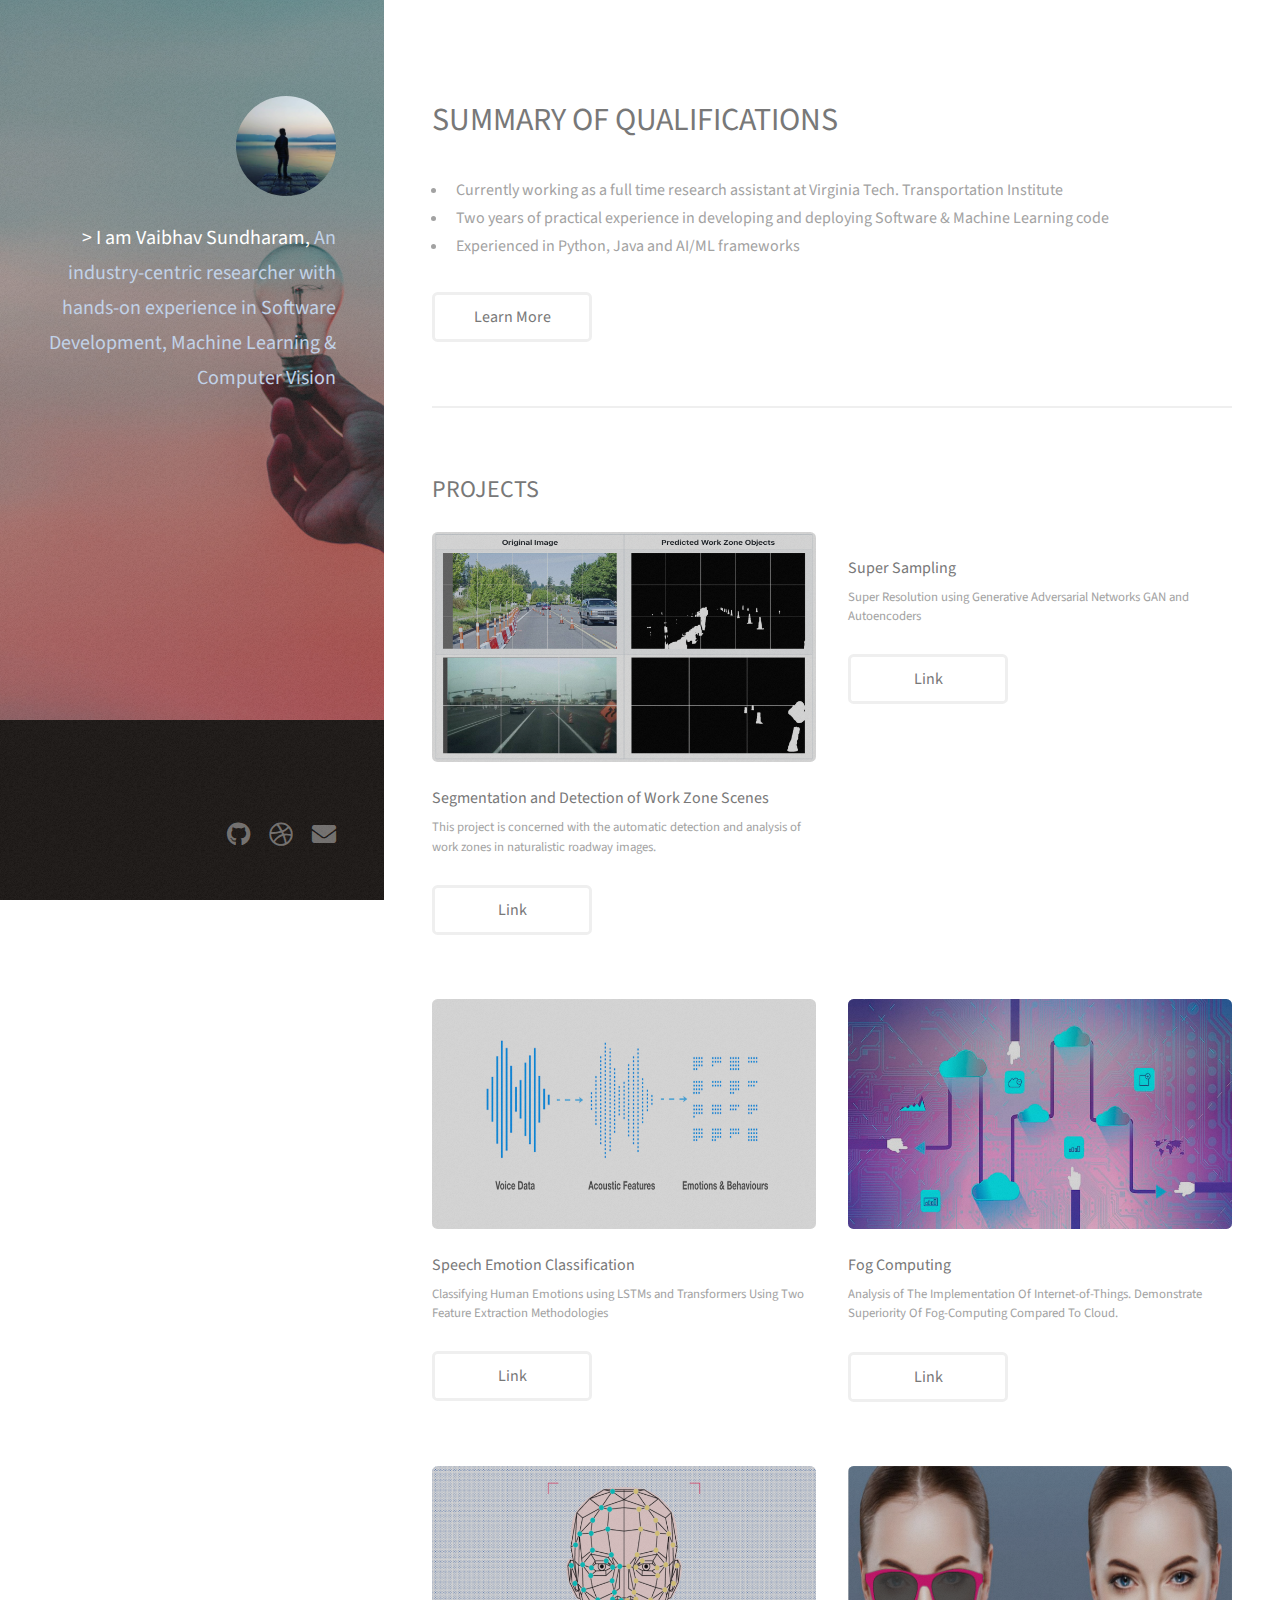
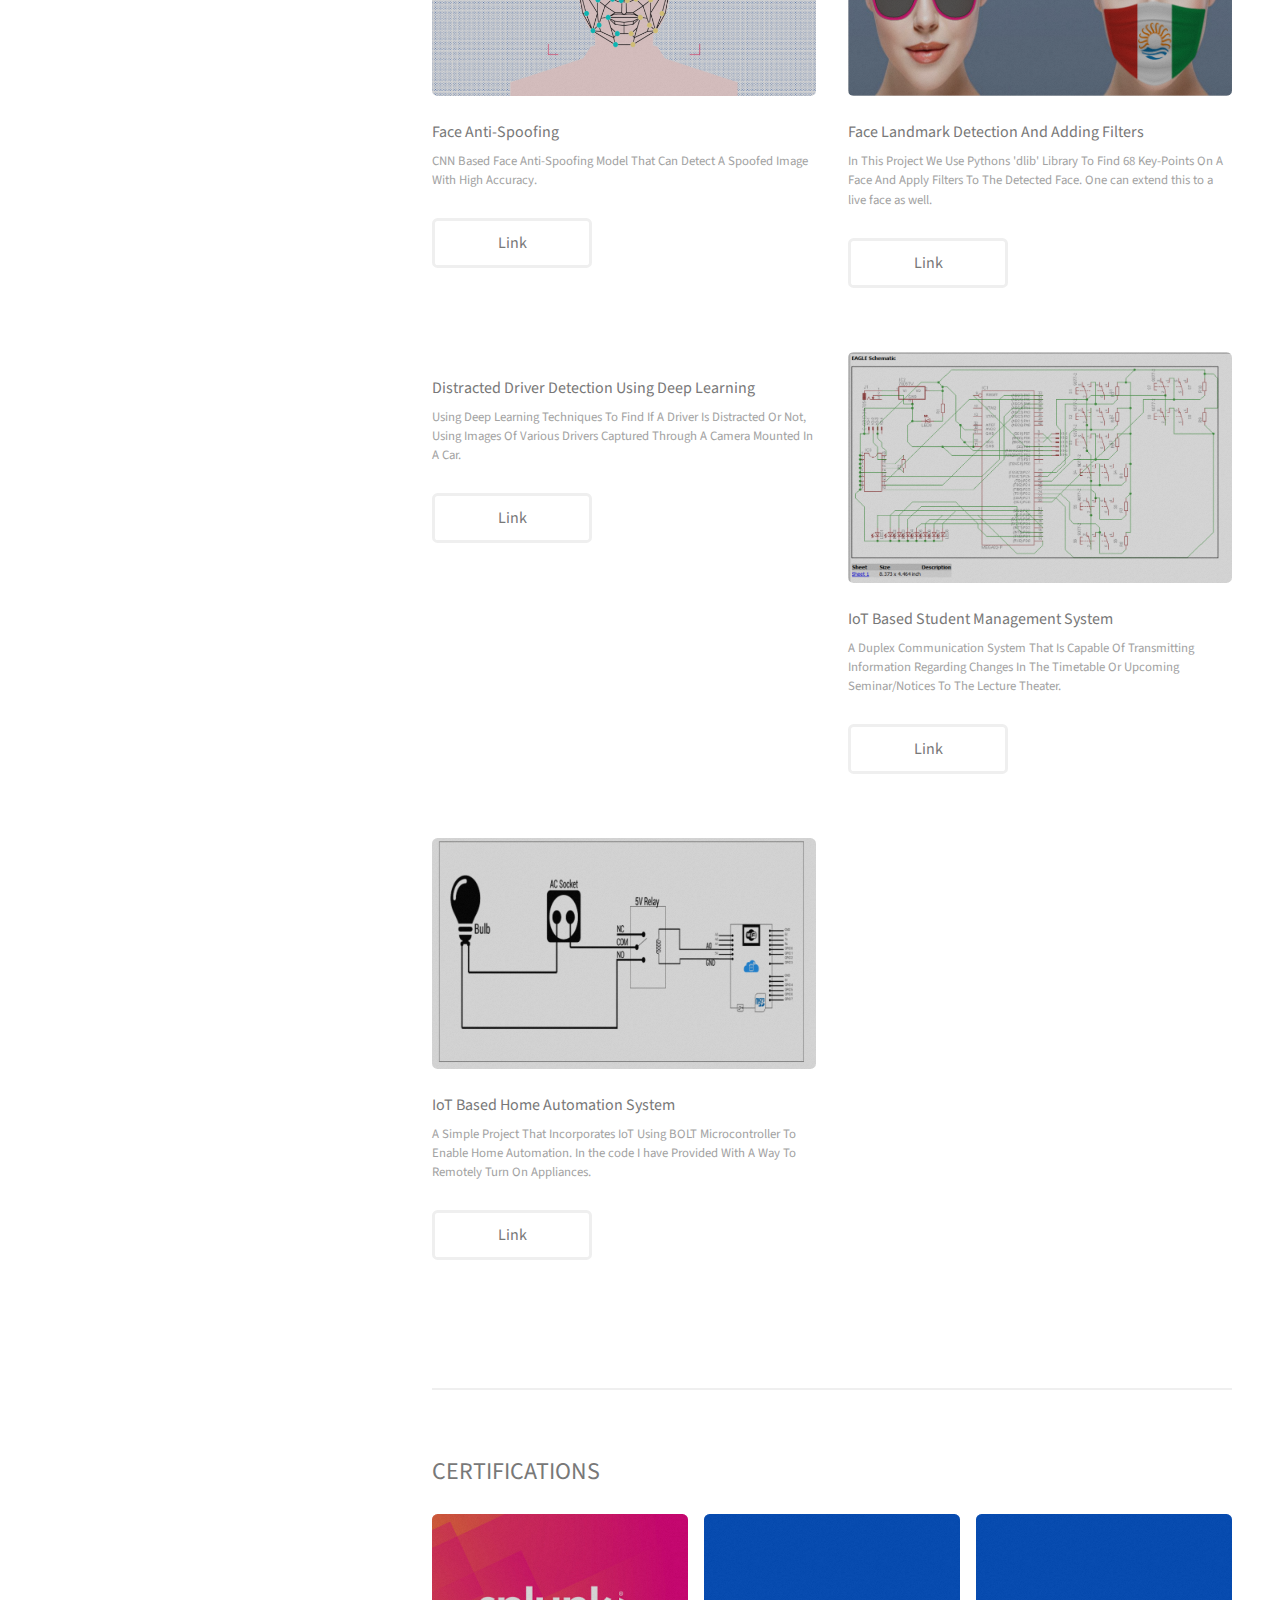
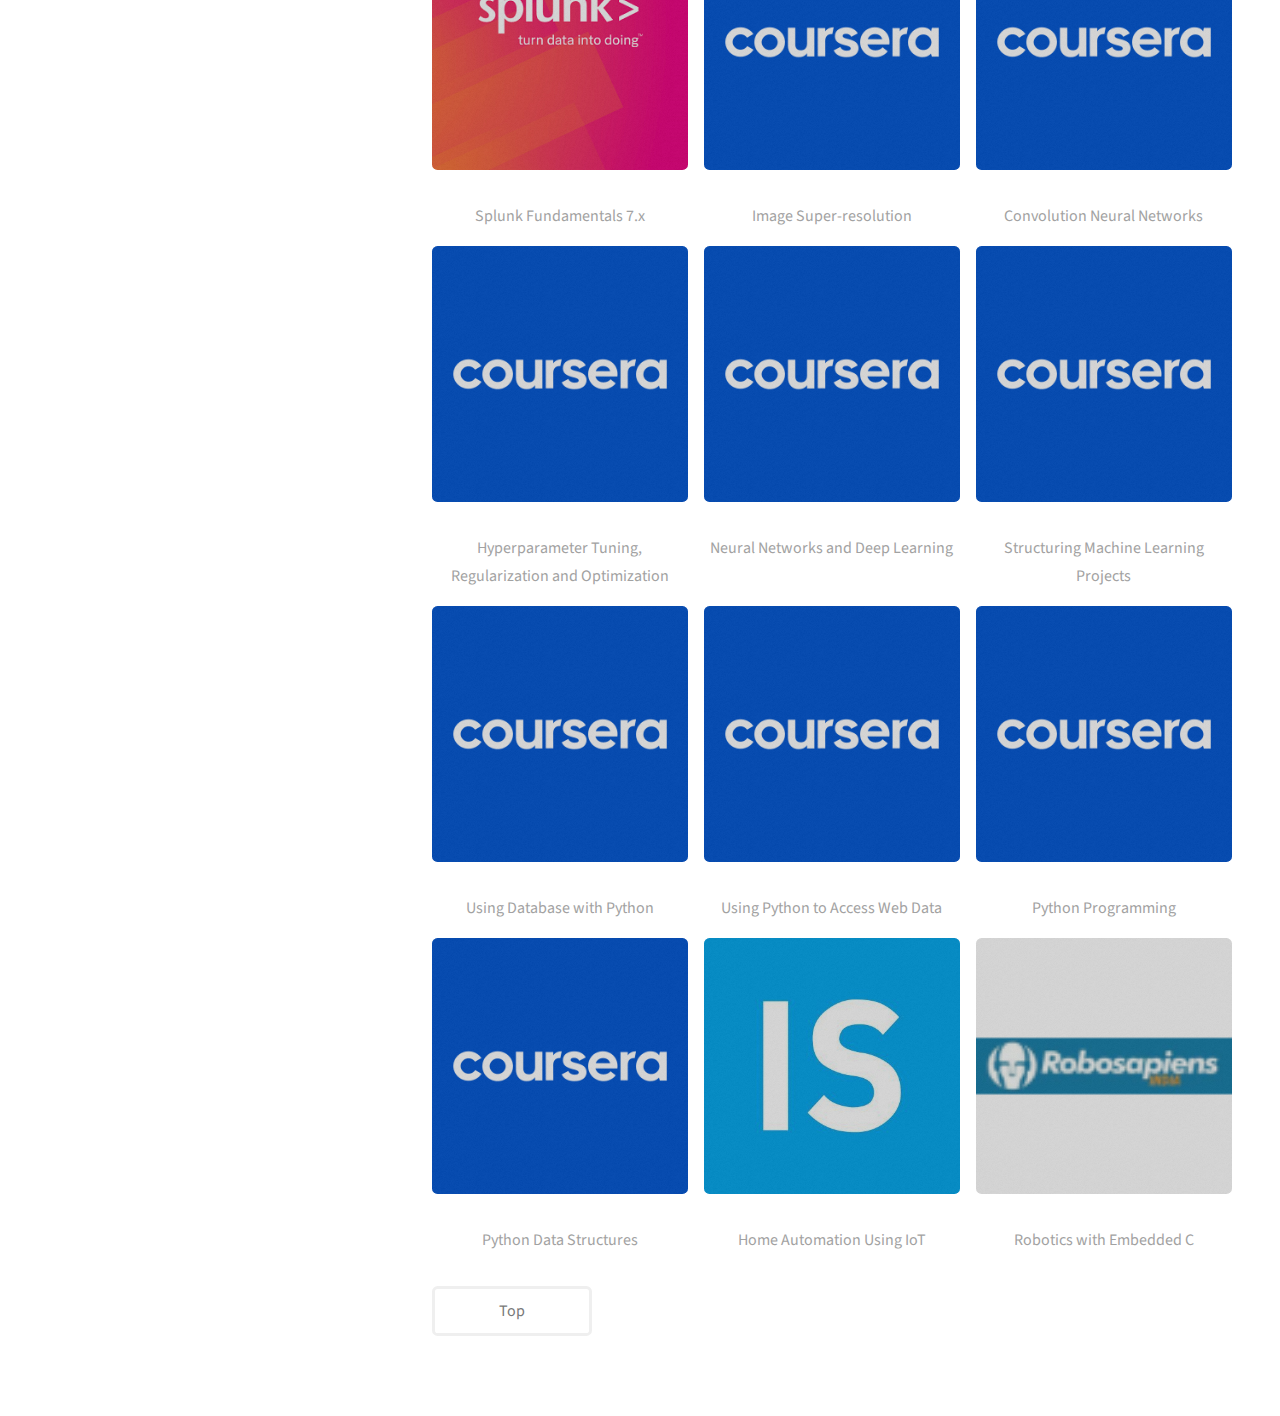
==== index.html @ 37199101 "Update" ====
<!DOCTYPE HTML>
<!--
	Strata by HTML5 UP
	html5up.net | @ajlkn
	Free for personal and commercial use under the CCA 3.0 license (html5up.net/license)
-->
<html lang="en">
	<head>
		<meta charset="utf-8" />
		<meta name="viewport" content="width=device-width, initial-scale=1, user-scalable=no" />
		<link rel="stylesheet" href="assets/css/main.css" />
	</head>
	<body class="is-preload">

		<!-- Header -->
			<header id="header">
				<div class="inner">
					<a href="#" class="image avatar"><img src="images/avatar.jpg" alt="" /></a>
					<h1><strong>> I am Vaibhav Sundharam,</strong><br />
						An industry-centric researcher with hands-on experience in Software Development, Machine Learning & Computer Vision<br />
					</h1>
				</div>
			</header>

		<!-- Main -->
			<div id="main">

				<!-- One -->
					<section id="one">
						<header class="major">
							<h2>SUMMARY OF QUALIFICATIONS</h2>
						</header>
						<p>
						<ul>
							<li>Currently working as a full time research assistant at Virginia Tech. Transportation Institute</li>
							<li>Two years of practical experience in developing and deploying Software & Machine Learning code
							</li>
							<li>Experienced in Python, Java and AI/ML frameworks</li>
						</ul>
						<ul class="actions">
							<li><a href="./pages/resume.html" class="button">Learn More</a></li>
						</ul>
					</section>

				<!-- Two -->
					<section id="two">
						<h2>PROJECTS</h2>
						<div class="row">

							<article class="col-6 col-12-xsmall work-item">
								<a href="images/fulls/WZD_R.png" class="image fit thumb"><img src="images/thumbs/WZD.png" alt="" /></a>
								<h3>Segmentation and Detection of Work Zone Scenes</h3>
								<p>This project is concerned with the automatic detection and analysis of work zones in naturalistic roadway images.</p><br>
								<ul class="actions" >
									<li><a href="https://github.com/VTTI/Segmentation-and-detection-of-work-zone-scenes" class="button">Link</a></li>
								</ul>
							</article>


							<article class="col-6 col-12-xsmall work-item">
								<a href="images/fulls/SS_R.png" class="image fit thumb"><img src="images/thumbs/SS.png" alt="" /></a>
								<h3>Super Sampling</h3>
								<p>Super Resolution using Generative Adversarial Networks GAN and Autoencoders</p><br>
								<ul class="actions" >
									<li><a href="https://github.com/vaibhavsundharam/Super-Sampling" class="button">Link</a></li>
								</ul>
							</article>


							<article class="col-6 col-12-xsmall work-item">
								<a href="images/fulls/SEA_R.png" class="image fit thumb"><img src="images/thumbs/SEA.png" alt="" /></a>
								<h3>Speech Emotion Classification</h3>
								<p>Classifying Human Emotions using  LSTMs and Transformers Using Two Feature Extraction Methodologies </p><br>
								<ul class="actions" >
									<li><a href="https://github.com/vaibhavsundharam/Speech-Emotion-Analysis" class="button">Link</a></li>
								</ul>
							</article>

							<article class="col-6 col-12-xsmall work-item">
								<a href="images/fulls/FC_R.png" class="image fit thumb"><img src="images/thumbs/FC.png" alt="" /></a>
								<h3>Fog Computing</h3>
								<p>Analysis of The Implementation Of Internet-of-Things. Demonstrate Superiority Of Fog-Computing Compared To Cloud.</p><br>
								<ul class="actions" >
									<li><a href="https://github.com/vaibhavsundharam/Fog-Computing---A-Brief-Analysis-in-the-Implementation-of-Internet-of-Things" class="button">Link</a></li>
								</ul>


							</article>

							<article class="col-6 col-12-xsmall work-item">
								<a href="images/fulls/FAS_R.png" class="image fit thumb"><img src="images/thumbs/FAS.png" alt="" /></a>
								<h3>Face Anti-Spoofing</h3>
								<p>CNN Based Face Anti-Spoofing Model That Can Detect A Spoofed Image With High Accuracy. </p><br>
								<ul class="actions" >
									<li><a href="https://github.com/vaibhavsundharam/Face-Anti-Spoofing" class="button">Link</a></li>
								</ul>
							</article>


							<article class="col-6 col-12-xsmall work-item">
								<a href="images/fulls/FF_R.png" class="image fit thumb"><img src="images/thumbs/FF.png" alt="" /></a>
								<h3>Face Landmark Detection And Adding Filters</h3>
								<p>In This Project We Use Pythons 'dlib' Library To Find 68 Key-Points On A Face And Apply Filters To The Detected Face. One can extend this to a live face as well. </p><br>
								<ul class="actions" >
									<li><a href="https://github.com/vaibhavsundharam/Face-landmark-detection-and-adding-filters" class="button">Link</a></li>
								</ul>
							</article>


							<article class="col-6 col-12-xsmall work-item">
								<a href="images/fulls/DDD_R.png" class="image fit thumb"><img src="images/thumbs/DDD.png" alt="" /></a>
								<h3>Distracted Driver Detection Using Deep Learning</h3>
								<p>Using Deep Learning Techniques To Find If A Driver Is Distracted Or Not, Using Images Of Various Drivers Captured Through A Camera Mounted In A Car.</p><br>
								<ul class="actions" >
									<li><a href="https://github.com/vaibhavsundharam/Distracted-Driver-Detection-using-Deep-Learning" class="button">Link</a></li>
								</ul>
							</article>


							<article class="col-6 col-12-xsmall work-item">
								<a href="images/fulls/SMS_R.png" class="image fit thumb"><img src="images/thumbs/SMS.png" alt="" /></a>
								<h3>IoT Based Student Management System</h3>
								<p>A Duplex Communication System That Is Capable Of Transmitting Information Regarding Changes In The Timetable Or Upcoming Seminar/Notices To The Lecture Theater.</p><br>
								<ul class="actions" >
									<li><a href="https://github.com/vaibhavsundharam/IoT-Based-Student-Management-System" class="button">Link</a></li>
								</ul>
							</article>


							<article class="col-6 col-12-xsmall work-item">
								<a href="images/fulls/HA_R.png" class="image fit thumb"><img src="images/thumbs/HA.png" alt="" /></a>
								<h3>IoT Based Home Automation System</h3>
								<p> A Simple Project That Incorporates IoT Using BOLT Microcontroller To Enable Home Automation. In the code I have Provided With A Way To Remotely Turn On Appliances.</p><br>
								<ul class="actions" >
									<li><a href="https://github.com/vaibhavsundharam/IoT-Based-Home-Automation-System" class="button">Link</a></li>
								</ul>

							</article>

						</div>
<!--						<ul class="actions">-->
<!--							<li><a href="#" class="button">Top</a></li>-->
<!--						</ul>-->
					</section>

<!--				&lt;!&ndash; Three &ndash;&gt;-->
<!--					<section id="three">-->
<!--						<h2>Get In Touch</h2>-->
<!--						<p>Accumsan pellentesque commodo blandit enim arcu non at amet id arcu magna. Accumsan orci faucibus id eu lorem semper nunc nisi lorem vulputate lorem neque lorem ipsum dolor.</p>-->
<!--						<div class="row">-->
<!--							<div class="col-8 col-12-small">-->
<!--								<form method="post" action="#">-->
<!--									<div class="row gtr-uniform gtr-50">-->
<!--										<div class="col-6 col-12-xsmall"><input type="text" name="name" id="name" placeholder="Name" /></div>-->
<!--										<div class="col-6 col-12-xsmall"><input type="email" name="email" id="email" placeholder="Email" /></div>-->
<!--										<div class="col-12"><textarea name="message" id="message" placeholder="Message" rows="4"></textarea></div>-->
<!--									</div>-->
<!--								</form>-->
<!--								<ul class="actions">-->
<!--									<li><input type="submit" value="Send Message" /></li>-->
<!--								</ul>-->
<!--							</div>-->
<!--							<div class="col-4 col-12-small">-->
<!--								<ul class="labeled-icons">-->
<!--									<li>-->
<!--										<h3 class="icon solid fa-home"><span class="label">Address</span></h3>-->
<!--										1234 Somewhere Rd.<br />-->
<!--										Nashville, TN 00000<br />-->
<!--										United States-->
<!--									</li>-->
<!--									<li>-->
<!--										<h3 class="icon solid fa-mobile-alt"><span class="label">Phone</span></h3>-->
<!--										000-000-0000-->
<!--									</li>-->
<!--									<li>-->
<!--										<h3 class="icon solid fa-envelope"><span class="label">Email</span></h3>-->
<!--										<a href="#">hello@untitled.tld</a>-->
<!--									</li>-->
<!--								</ul>-->
<!--							</div>-->
<!--						</div>-->
<!--					</section>-->

				<!-- Four -->

					<section id="four">
						<h2>CERTIFICATIONS</h2>

<!--						<section>-->
<!--							<h4>Text</h4>-->
<!--							<p>This is <b>bold</b> and this is <strong>strong</strong>. This is <i>italic</i> and this is <em>emphasized</em>.-->
<!--							This is <sup>superscript</sup> text and this is <sub>subscript</sub> text.-->
<!--							This is <u>underlined</u> and this is code: <code>for (;;) { ... }</code>. Finally, <a href="#">this is a link</a>.</p>-->
<!--							<hr />-->
<!--							<header>-->
<!--								<h4>Heading with a Subtitle</h4>-->
<!--								<p>Lorem ipsum dolor sit amet nullam id egestas urna aliquam</p>-->
<!--							</header>-->
<!--							<p>Nunc lacinia ante nunc ac lobortis. Interdum adipiscing gravida odio porttitor sem non mi integer non faucibus ornare mi ut ante amet placerat aliquet. Volutpat eu sed ante lacinia sapien lorem accumsan varius montes viverra nibh in adipiscing blandit tempus accumsan.</p>-->
<!--							<header>-->
<!--								<h5>Heading with a Subtitle</h5>-->
<!--								<p>Lorem ipsum dolor sit amet nullam id egestas urna aliquam</p>-->
<!--							</header>-->
<!--							<p>Nunc lacinia ante nunc ac lobortis. Interdum adipiscing gravida odio porttitor sem non mi integer non faucibus ornare mi ut ante amet placerat aliquet. Volutpat eu sed ante lacinia sapien lorem accumsan varius montes viverra nibh in adipiscing blandit tempus accumsan.</p>-->
<!--							<hr />-->
<!--							<h2>Heading Level 2</h2>-->
<!--							<h3>Heading Level 3</h3>-->
<!--							<h4>Heading Level 4</h4>-->
<!--							<h5>Heading Level 5</h5>-->
<!--							<h6>Heading Level 6</h6>-->
<!--							<hr />-->
<!--							<h5>Blockquote</h5>-->
<!--							<blockquote>Fringilla nisl. Donec accumsan interdum nisi, quis tincidunt felis sagittis eget tempus euismod. Vestibulum ante ipsum primis in faucibus vestibulum. Blandit adipiscing eu felis iaculis volutpat ac adipiscing accumsan faucibus. Vestibulum ante ipsum primis in faucibus lorem ipsum dolor sit amet nullam adipiscing eu felis.</blockquote>-->
<!--							<h5>Preformatted</h5>-->
<!--							<pre><code>i = 0;-->

<!--while (!deck.isInOrder()) {-->
<!--print 'Iteration ' + i;-->
<!--deck.shuffle();-->
<!--i++;-->
<!--}-->

<!--print 'It took ' + i + ' iterations to sort the deck.';</code></pre>-->
<!--						</section>-->

<!--						<section>-->
<!--							<h4>Lists</h4>-->
<!--							<div class="row">-->
<!--								<div class="col-6 col-12-xsmall">-->
<!--									<h5>Unordered</h5>-->
<!--									<ul>-->
<!--										<li>Dolor pulvinar etiam magna etiam.</li>-->
<!--										<li>Sagittis adipiscing lorem eleifend.</li>-->
<!--										<li>Felis enim feugiat dolore viverra.</li>-->
<!--									</ul>-->
<!--									<h5>Alternate</h5>-->
<!--									<ul class="alt">-->
<!--										<li>Dolor pulvinar etiam magna etiam.</li>-->
<!--										<li>Sagittis adipiscing lorem eleifend.</li>-->
<!--										<li>Felis enim feugiat dolore viverra.</li>-->
<!--									</ul>-->
<!--								</div>-->
<!--								<div class="col-6 col-12-xsmall">-->
<!--									<h5>Ordered</h5>-->
<!--									<ol>-->
<!--										<li>Dolor pulvinar etiam magna etiam.</li>-->
<!--										<li>Etiam vel felis at lorem sed viverra.</li>-->
<!--										<li>Felis enim feugiat dolore viverra.</li>-->
<!--										<li>Dolor pulvinar etiam magna etiam.</li>-->
<!--										<li>Etiam vel felis at lorem sed viverra.</li>-->
<!--										<li>Felis enim feugiat dolore viverra.</li>-->
<!--									</ol>-->
<!--									<h5>Icons</h5>-->
<!--									<ul class="icons">-->
<!--										<li><a href="#" class="icon brands fa-twitter"><span class="label">Twitter</span></a></li>-->
<!--										<li><a href="#" class="icon brands fa-facebook-f"><span class="label">Facebook</span></a></li>-->
<!--										<li><a href="#" class="icon brands fa-instagram"><span class="label">Instagram</span></a></li>-->
<!--										<li><a href="#" class="icon brands fa-github"><span class="label">Github</span></a></li>-->
<!--										<li><a href="#" class="icon brands fa-dribbble"><span class="label">Dribbble</span></a></li>-->
<!--										<li><a href="#" class="icon brands fa-tumblr"><span class="label">Tumblr</span></a></li>-->
<!--									</ul>-->
<!--								</div>-->
<!--							</div>-->
<!--							<h5>Actions</h5>-->
<!--							<ul class="actions">-->
<!--								<li><a href="#" class="button primary">Default</a></li>-->
<!--								<li><a href="#" class="button">Default</a></li>-->
<!--							</ul>-->
<!--							<ul class="actions small">-->
<!--								<li><a href="#" class="button primary small">Small</a></li>-->
<!--								<li><a href="#" class="button small">Small</a></li>-->
<!--							</ul>-->
<!--							<div class="row">-->
<!--								<div class="col-6 col-12-small">-->
<!--									<ul class="actions stacked">-->
<!--										<li><a href="#" class="button primary">Default</a></li>-->
<!--										<li><a href="#" class="button">Default</a></li>-->
<!--									</ul>-->
<!--								</div>-->
<!--								<div class="col-6 col-12-small">-->
<!--									<ul class="actions stacked">-->
<!--										<li><a href="#" class="button primary small">Small</a></li>-->
<!--										<li><a href="#" class="button small">Small</a></li>-->
<!--									</ul>-->
<!--								</div>-->
<!--								<div class="col-6 col-12-small">-->
<!--									<ul class="actions stacked">-->
<!--										<li><a href="#" class="button primary fit">Default</a></li>-->
<!--										<li><a href="#" class="button fit">Default</a></li>-->
<!--									</ul>-->
<!--								</div>-->
<!--								<div class="col-6 col-12-small">-->
<!--									<ul class="actions stacked">-->
<!--										<li><a href="#" class="button primary small fit">Small</a></li>-->
<!--										<li><a href="#" class="button small fit">Small</a></li>-->
<!--									</ul>-->
<!--								</div>-->
<!--							</div>-->
<!--						</section>-->

<!--						<section>-->
<!--							<h4>Table</h4>-->
<!--							<h5>Default</h5>-->
<!--							<div class="table-wrapper">-->
<!--								<table>-->
<!--									<thead>-->
<!--										<tr>-->
<!--											<th>Name</th>-->
<!--											<th>Description</th>-->
<!--											<th>Price</th>-->
<!--										</tr>-->
<!--									</thead>-->
<!--									<tbody>-->
<!--										<tr>-->
<!--											<td>Item One</td>-->
<!--											<td>Ante turpis integer aliquet porttitor.</td>-->
<!--											<td>29.99</td>-->
<!--										</tr>-->
<!--										<tr>-->
<!--											<td>Item Two</td>-->
<!--											<td>Vis ac commodo adipiscing arcu aliquet.</td>-->
<!--											<td>19.99</td>-->
<!--										</tr>-->
<!--										<tr>-->
<!--											<td>Item Three</td>-->
<!--											<td> Morbi faucibus arcu accumsan lorem.</td>-->
<!--											<td>29.99</td>-->
<!--										</tr>-->
<!--										<tr>-->
<!--											<td>Item Four</td>-->
<!--											<td>Vitae integer tempus condimentum.</td>-->
<!--											<td>19.99</td>-->
<!--										</tr>-->
<!--										<tr>-->
<!--											<td>Item Five</td>-->
<!--											<td>Ante turpis integer aliquet porttitor.</td>-->
<!--											<td>29.99</td>-->
<!--										</tr>-->
<!--									</tbody>-->
<!--									<tfoot>-->
<!--										<tr>-->
<!--											<td colspan="2"></td>-->
<!--											<td>100.00</td>-->
<!--										</tr>-->
<!--									</tfoot>-->
<!--								</table>-->
<!--							</div>-->

<!--							<h5>Alternate</h5>-->
<!--							<div class="table-wrapper">-->
<!--								<table class="alt">-->
<!--									<thead>-->
<!--										<tr>-->
<!--											<th>Name</th>-->
<!--											<th>Description</th>-->
<!--											<th>Price</th>-->
<!--										</tr>-->
<!--									</thead>-->
<!--									<tbody>-->
<!--										<tr>-->
<!--											<td>Item One</td>-->
<!--											<td>Ante turpis integer aliquet porttitor.</td>-->
<!--											<td>29.99</td>-->
<!--										</tr>-->
<!--										<tr>-->
<!--											<td>Item Two</td>-->
<!--											<td>Vis ac commodo adipiscing arcu aliquet.</td>-->
<!--											<td>19.99</td>-->
<!--										</tr>-->
<!--										<tr>-->
<!--											<td>Item Three</td>-->
<!--											<td> Morbi faucibus arcu accumsan lorem.</td>-->
<!--											<td>29.99</td>-->
<!--										</tr>-->
<!--										<tr>-->
<!--											<td>Item Four</td>-->
<!--											<td>Vitae integer tempus condimentum.</td>-->
<!--											<td>19.99</td>-->
<!--										</tr>-->
<!--										<tr>-->
<!--											<td>Item Five</td>-->
<!--											<td>Ante turpis integer aliquet porttitor.</td>-->
<!--											<td>29.99</td>-->
<!--										</tr>-->
<!--									</tbody>-->
<!--									<tfoot>-->
<!--										<tr>-->
<!--											<td colspan="2"></td>-->
<!--											<td>100.00</td>-->
<!--										</tr>-->
<!--									</tfoot>-->
<!--								</table>-->
<!--							</div>-->
<!--						</section>-->

<!--						<section>-->
<!--							<h4>Buttons</h4>-->
<!--							<ul class="actions">-->
<!--								<li><a href="#" class="button primary">Primary</a></li>-->
<!--								<li><a href="#" class="button">Default</a></li>-->
<!--							</ul>-->
<!--							<ul class="actions">-->
<!--								<li><a href="#" class="button large">Large</a></li>-->
<!--								<li><a href="#" class="button">Default</a></li>-->
<!--								<li><a href="#" class="button small">Small</a></li>-->
<!--							</ul>-->
<!--							<ul class="actions fit">-->
<!--								<li><a href="#" class="button primary fit">Fit</a></li>-->
<!--								<li><a href="#" class="button fit">Fit</a></li>-->
<!--							</ul>-->
<!--							<ul class="actions fit small">-->
<!--								<li><a href="#" class="button primary fit small">Fit + Small</a></li>-->
<!--								<li><a href="#" class="button fit small">Fit + Small</a></li>-->
<!--							</ul>-->
<!--							<ul class="actions">-->
<!--								<li><a href="#" class="button primary icon solid fa-download">Icon</a></li>-->
<!--								<li><a href="#" class="button icon solid fa-download">Icon</a></li>-->
<!--							</ul>-->
<!--							<ul class="actions">-->
<!--								<li><span class="button primary disabled">Primary</span></li>-->
<!--								<li><span class="button disabled">Default</span></li>-->
<!--							</ul>-->
<!--						</section>-->

<!--						<section>-->
<!--							<h4>Form</h4>-->
<!--							<form method="post" action="#">-->
<!--								<div class="row gtr-uniform gtr-50">-->
<!--									<div class="col-6 col-12-xsmall">-->
<!--										<input type="text" name="demo-name" id="demo-name" value="" placeholder="Name" />-->
<!--									</div>-->
<!--									<div class="col-6 col-12-xsmall">-->
<!--										<input type="email" name="demo-email" id="demo-email" value="" placeholder="Email" />-->
<!--									</div>-->
<!--									<div class="col-12">-->
<!--										<select name="demo-category" id="demo-category">-->
<!--											<option value="">- Category -</option>-->
<!--											<option value="1">Manufacturing</option>-->
<!--											<option value="1">Shipping</option>-->
<!--											<option value="1">Administration</option>-->
<!--											<option value="1">Human Resources</option>-->
<!--										</select>-->
<!--									</div>-->
<!--									<div class="col-4 col-12-small">-->
<!--										<input type="radio" id="demo-priority-low" name="demo-priority" checked>-->
<!--										<label for="demo-priority-low">Low Priority</label>-->
<!--									</div>-->
<!--									<div class="col-4 col-12-small">-->
<!--										<input type="radio" id="demo-priority-normal" name="demo-priority">-->
<!--										<label for="demo-priority-normal">Normal Priority</label>-->
<!--									</div>-->
<!--									<div class="col-4 col-12-small">-->
<!--										<input type="radio" id="demo-priority-high" name="demo-priority">-->
<!--										<label for="demo-priority-high">High Priority</label>-->
<!--									</div>-->
<!--									<div class="col-6 col-12-small">-->
<!--										<input type="checkbox" id="demo-copy" name="demo-copy">-->
<!--										<label for="demo-copy">Email me a copy of this message</label>-->
<!--									</div>-->
<!--									<div class="col-6 col-12-small">-->
<!--										<input type="checkbox" id="demo-human" name="demo-human" checked>-->
<!--										<label for="demo-human">I am a human and not a robot</label>-->
<!--									</div>-->
<!--									<div class="col-12">-->
<!--										<textarea name="demo-message" id="demo-message" placeholder="Enter your message" rows="6"></textarea>-->
<!--									</div>-->
<!--									<div class="col-12">-->
<!--										<ul class="actions">-->
<!--											<li><input type="submit" value="Send Message" class="primary" /></li>-->
<!--											<li><input type="reset" value="Reset" /></li>-->
<!--										</ul>-->
<!--									</div>-->
<!--								</div>-->
<!--							</form>-->
<!--						</section>-->

						<section>
<!--							<h4>CERTIFICATES</h4>-->
<!--							<h5>Fit</h5>-->
							<div class="box alt">
								<div class="row gtr-50 gtr-uniform">
<!--									<div class="col-12"><span class="image fit"><img src="images/fulls/05.jpg" alt="" /></span></div>-->
									<div class="col-4">
										<a href="https://education.splunk.com/award/completion/219bf364-da67-3536-8ffe-d4def2b9477b">
											<span class="image fit"><img src="images/thumbs/SPLUNK.png" alt="" />
											</span>
										</a>
										<div align="center">Splunk Fundamentals 7.x</div>
									</div>

									<div class="col-4">
										<a href="https://www.coursera.org/account/accomplishments/certificate/GBGUGP6K66AN">
											<span class="image fit"><img src="images/thumbs/COURSEERA.png" alt="" />
											</span>
										</a>
										<div align="center">Image Super-resolution</div>
									</div>

									<div class="col-4">
										<a href="https://www.coursera.org/account/accomplishments/certificate/RLYRHCFQ7FYZ">
											<span class="image fit"><img src="images/thumbs/COURSEERA.png" alt="" />
											</span>
										</a>
										<div align="center">Convolution Neural Networks</div>
									</div>

									<div class="col-4">
										<a href="https://www.coursera.org/account/accomplishments/certificate/J86PRZ49W2B4">
											<span class="image fit"><img src="images/thumbs/COURSEERA.png" alt="" />
											</span>
										</a>
										<div align="center">Hyperparameter Tuning, Regularization and Optimization</div>
									</div>


									<div class="col-4">
										<a href="https://www.coursera.org/account/accomplishments/certificate/K7TU4K7NVY87">
											<span class="image fit"><img src="images/thumbs/COURSEERA.png" alt="" />
											</span>
										</a>
										<div align="center">Neural Networks and Deep Learning</div>
									</div>

									<div class="col-4">
										<a href="https://www.coursera.org/account/accomplishments/certificate/6ZQ6D77T7RPD">
											<span class="image fit"><img src="images/thumbs/COURSEERA.png" alt="" />
											</span>
										</a>
										<div align="center">Structuring Machine Learning Projects</div>
									</div>

									<div class="col-4">
										<a href="https://www.coursera.org/account/accomplishments/verify/VRVN6XBSZVTX">
											<span class="image fit"><img src="images/thumbs/COURSEERA.png" alt="" />
											</span>
										</a>
										<div align="center">Using Database with Python</div>
									</div>

									<div class="col-4">
										<a href="https://www.coursera.org/account/accomplishments/verify/DKXTZQ5N5LXV">
											<span class="image fit"><img src="images/thumbs/COURSEERA.png" alt="" />
											</span>
										</a>
										<div align="center">Using Python to Access Web Data</div>
									</div>

									<div class="col-4">
										<a href="https://www.coursera.org/account/accomplishments/verify/CF8YE37BPUPB">
											<span class="image fit"><img src="images/thumbs/COURSEERA.png" alt="" />
											</span>
										</a>
										<div align="center">Python Programming</div>
									</div>

									<div class="col-4">
										<a href="https://www.coursera.org/account/accomplishments/verify/WHSHPEKBGNJK">
											<span class="image fit"><img src="images/thumbs/COURSEERA.png" alt="" />
											</span>
										</a>
										<div align="center">Python Data Structures</div>
									</div>


									<div class="col-4">
										<a href="https://trainings.internshala.com/home/verify_certificate/vtc">
											<span class="image fit"><img src="images/thumbs/IS.jpg" alt="" />
											</span>
										</a>
										<div align="center">Home Automation Using IoT</div>
									</div>

									<div class="col-4">
										<a href="https://www.robosapi.com/Verfiy-certificate">
											<span class="image fit"><img src="images/thumbs/RS.png" alt="" />
											</span>
										</a>
										<div align="center">Robotics with Embedded C</div>
									</div>



								</div>
							</div>
<!--							<h5>Left &amp; Right</h5>-->
<!--							<p><span class="image left"><img src="images/avatar.jpg" alt="" /></span>Fringilla nisl. Donec accumsan interdum nisi, quis tincidunt felis sagittis eget. tempus euismod. Vestibulum ante ipsum primis in faucibus vestibulum. Blandit adipiscing eu felis iaculis volutpat ac adipiscing accumsan eu faucibus. Integer ac pellentesque praesent tincidunt felis sagittis eget. tempus euismod. Vestibulum ante ipsum primis in faucibus vestibulum. Blandit adipiscing eu felis iaculis volutpat ac adipiscing accumsan eu faucibus. Integer ac pellentesque praesent. Donec accumsan interdum nisi, quis tincidunt felis sagittis eget. tempus euismod. Vestibulum ante ipsum primis in faucibus vestibulum. Blandit adipiscing eu felis iaculis volutpat ac adipiscing accumsan eu faucibus. Integer ac pellentesque praesent tincidunt felis sagittis eget. tempus euismod. Vestibulum ante ipsum primis in faucibus vestibulum. Blandit adipiscing eu felis iaculis volutpat ac adipiscing accumsan eu faucibus. Integer ac pellentesque praesent.</p>-->
<!--							<p><span class="image right"><img src="images/avatar.jpg" alt="" /></span>Fringilla nisl. Donec accumsan interdum nisi, quis tincidunt felis sagittis eget. tempus euismod. Vestibulum ante ipsum primis in faucibus vestibulum. Blandit adipiscing eu felis iaculis volutpat ac adipiscing accumsan eu faucibus. Integer ac pellentesque praesent tincidunt felis sagittis eget. tempus euismod. Vestibulum ante ipsum primis in faucibus vestibulum. Blandit adipiscing eu felis iaculis volutpat ac adipiscing accumsan eu faucibus. Integer ac pellentesque praesent. Donec accumsan interdum nisi, quis tincidunt felis sagittis eget. tempus euismod. Vestibulum ante ipsum primis in faucibus vestibulum. Blandit adipiscing eu felis iaculis volutpat ac adipiscing accumsan eu faucibus. Integer ac pellentesque praesent tincidunt felis sagittis eget. tempus euismod. Vestibulum ante ipsum primis in faucibus vestibulum. Blandit adipiscing eu felis iaculis volutpat ac adipiscing accumsan eu faucibus. Integer ac pellentesque praesent.</p>-->
						</section>

					</section>
				<ul class="actions">
					<li><a href="#" class="button">Top</a></li>
				</ul>

			</div>

		<!-- Footer -->
			<footer id="footer">
				<div class="inner">
					<ul class="icons">
						<li><a href="https://github.com/vaibhavsundharam" class="icon brands fa-github"><span class="label">Github</span></a></li>
						<li><a href="https://www.linkedin.com/in/vaibhav-sundharam/" class="icon brands fa-dribbble"><span class="label">LinkedIn</span></a></li>
						<li><a href="mailto:vaibhavsundharam@vt.edu" class="icon solid fa-envelope"><span class="label">Email</span></a></li>
					</ul>
				</div>
			</footer>

		<!-- Scripts -->
			<script src="assets/js/jquery.min.js"></script>
			<script src="assets/js/jquery.poptrox.min.js"></script>
			<script src="assets/js/browser.min.js"></script>
			<script src="assets/js/breakpoints.min.js"></script>
			<script src="assets/js/util.js"></script>
			<script src="assets/js/main.js"></script>

	</body>
</html>
---- assets/css/main.css ----
@import url("fontawesome-all.min.css");
@import url("https://fonts.googleapis.com/css?family=Source+Sans+Pro:400,400italic");

/*
	Strata by HTML5 UP
	html5up.net | @ajlkn
	Free for personal and commercial use under the CCA 3.0 license (html5up.net/license)
*/

html, body, div, span, applet, object,
iframe, h1, h2, h3, h4, h5, h6, p, blockquote,
pre, a, abbr, acronym, address, big, cite,
code, del, dfn, em, img, ins, kbd, q, s, samp,
small, strike, strong, sub, sup, tt, var, b,
u, i, center, dl, dt, dd, ol, ul, li, fieldset,
form, label, legend, table, caption, tbody,
tfoot, thead, tr, th, td, article, aside,
canvas, details, embed, figure, figcaption,
footer, header, hgroup, menu, nav, output, ruby,
section, summary, time, mark, audio, video {
	margin: 0;
	padding: 0;
	border: 0;
	font-size: 100%;
	font: inherit;
	vertical-align: baseline;}

article, aside, details, figcaption, figure,
footer, header, hgroup, menu, nav, section {
	display: block;}

body {
	line-height: 1;
}

ol, ul {
	list-style: none;
}

blockquote, q {
	quotes: none;
}

	blockquote:before, blockquote:after, q:before, q:after {
		content: '';
		content: none;
	}

table {
	border-collapse: collapse;
	border-spacing: 0;
}

body {
	-webkit-text-size-adjust: none;
}

mark {
	background-color: transparent;
	color: inherit;
}

input::-moz-focus-inner {
	border: 0;
	padding: 0;
}

input, select, textarea {
	-moz-appearance: none;
	-webkit-appearance: none;
	-ms-appearance: none;
	appearance: none;
}

/* Basic */

	html {
		box-sizing: border-box;
	}

	*, *:before, *:after {
		box-sizing: inherit;
	}

	body {
		background: #fff;
	}

		body.is-preload *, body.is-preload *:before, body.is-preload *:after {
			-moz-animation: none !important;
			-webkit-animation: none !important;
			-ms-animation: none !important;
			animation: none !important;
			-moz-transition: none !important;
			-webkit-transition: none !important;
			-ms-transition: none !important;
			transition: none !important;
		}

	body, input, select, textarea {
		color: #a2a2a2;
		font-family: "Source Sans Pro", Helvetica, sans-serif;
		font-size: 16pt;
		font-weight: 400;
		line-height: 1.75em;
	}

	a {
		-moz-transition: color 0.2s ease-in-out, border-color 0.2s ease-in-out;
		-webkit-transition: color 0.2s ease-in-out, border-color 0.2s ease-in-out;
		-ms-transition: color 0.2s ease-in-out, border-color 0.2s ease-in-out;
		transition: color 0.2s ease-in-out, border-color 0.2s ease-in-out;
		border-bottom: dotted 1px;
		color: #49bf9d;
		text-decoration: none;
	}

		a:hover {
			border-bottom-color: transparent;
			color: #49bf9d !important;
			text-decoration: none;
		}

	strong, b {
		color: #787878;
		font-weight: 400;
	}

	em, i {
		font-style: italic;
	}

	p {
		margin: 0 0 2em 0;
	}

	h1, h2, h3, h4, h5, h6 {
		color: #787878;
		font-weight: 400;
		line-height: 1em;
		margin: 0 0 1em 0;
	}

		h1 a, h2 a, h3 a, h4 a, h5 a, h6 a {
			color: inherit;
			text-decoration: none;
		}

	h1 {
		font-size: 2em;
		line-height: 1.5em;
	}

	h2 {
		font-size: 1.5em;
		line-height: 1.5em;
	}

	h3 {
		font-size: 1.25em;
		line-height: 1.5em;
	}

	h4 {
		font-size: 1.1em;
		line-height: 1.5em;
	}

	h5 {
		font-size: 0.9em;
		line-height: 1.5em;
	}

	h6 {
		font-size: 0.7em;
		line-height: 1.5em;
	}

	sub {
		font-size: 0.8em;
		position: relative;
		top: 0.5em;
	}

	sup {
		font-size: 0.8em;
		position: relative;
		top: -0.5em;
	}

	hr {
		border: 0;
		border-bottom: solid 2px #efefef;
		margin: 2em 0;
	}

		hr.major {
			margin: 3em 0;
		}

	blockquote {
		border-left: solid 6px #efefef;
		font-style: italic;
		margin: 0 0 2em 0;
		padding: 0.5em 0 0.5em 1.5em;
	}

	code {
		background: #f7f7f7;
		border-radius: 0.35em;
		border: solid 2px #efefef;
		font-family: "Courier New", monospace;
		font-size: 0.9em;
		margin: 0 0.25em;
		padding: 0.25em 0.65em;
	}

	pre {
		-webkit-overflow-scrolling: touch;
		font-family: "Courier New", monospace;
		font-size: 0.9em;
		margin: 0 0 2em 0;
	}

		pre code {
			display: block;
			line-height: 1.75em;
			padding: 1em 1.5em;
			overflow-x: auto;
		}

	.align-left {
		text-align: left;
	}

	.align-center {
		text-align: center;
	}

	.align-right {
		text-align: right;
	}

/* Container */

	.container {
		margin: 0 auto;
		max-width: calc(100% - 4em);
		width: 100%;
	}

		.container.xsmall {
			width: 25%;
		}

		.container.small {
			width: 50%;
		}

		.container.medium {
			width: 75%;
		}

		.container.large {
			width: 125%;
		}

		.container.xlarge {
			width: 150%;
		}

		.container.max {
			width: 100%;
		}

		@media screen and (max-width: 980px) {

			.container {
				width: 100% !important;
				max-width: 100% !important;
			}

		}

		@media screen and (max-width: 480px) {

			.container {
				max-width: calc(100% - 3em);
			}

		}

/* Row */

	.row {
		display: flex;
		flex-wrap: wrap;
		box-sizing: border-box;
		align-items: stretch;
	}

		.row > * {
			box-sizing: border-box;
		}

		.row.gtr-uniform > * > :last-child {
			margin-bottom: 0;
		}

		.row.aln-left {
			justify-content: flex-start;
		}

		.row.aln-center {
			justify-content: center;
		}

		.row.aln-right {
			justify-content: flex-end;
		}

		.row.aln-top {
			align-items: flex-start;
		}

		.row.aln-middle {
			align-items: center;
		}

		.row.aln-bottom {
			align-items: flex-end;
		}

		.row > .imp {
			order: -1;
		}

		.row > .col-1 {
			width: 8.33333%;
		}

		.row > .off-1 {
			margin-left: 8.33333%;
		}

		.row > .col-2 {
			width: 16.66667%;
		}

		.row > .off-2 {
			margin-left: 16.66667%;
		}

		.row > .col-3 {
			width: 25%;
		}

		.row > .off-3 {
			margin-left: 25%;
		}

		.row > .col-4 {
			width: 33.33333%;
		}

		.row > .off-4 {
			margin-left: 33.33333%;
		}

		.row > .col-5 {
			width: 41.66667%;
		}

		.row > .off-5 {
			margin-left: 41.66667%;
		}

		.row > .col-6 {
			width: 50%;
		}

		.row > .off-6 {
			margin-left: 50%;
		}

		.row > .col-7 {
			width: 58.33333%;
		}

		.row > .off-7 {
			margin-left: 58.33333%;
		}

		.row > .col-8 {
			width: 66.66667%;
		}

		.row > .off-8 {
			margin-left: 66.66667%;
		}

		.row > .col-9 {
			width: 75%;
		}

		.row > .off-9 {
			margin-left: 75%;
		}

		.row > .col-10 {
			width: 83.33333%;
		}

		.row > .off-10 {
			margin-left: 83.33333%;
		}

		.row > .col-11 {
			width: 91.66667%;
		}

		.row > .off-11 {
			margin-left: 91.66667%;
		}

		.row > .col-12 {
			width: 100%;
		}

		.row > .off-12 {
			margin-left: 100%;
		}

		.row.gtr-0 {
			margin-top: 0;
			margin-left: 0em;
		}

			.row.gtr-0 > * {
				padding: 0 0 0 0em;
			}

			.row.gtr-0.gtr-uniform {
				margin-top: 0em;
			}

				.row.gtr-0.gtr-uniform > * {
					padding-top: 0em;
				}

		.row.gtr-25 {
			margin-top: 0;
			margin-left: -0.625em;
		}

			.row.gtr-25 > * {
				padding: 0 0 0 0.625em;
			}

			.row.gtr-25.gtr-uniform {
				margin-top: -0.625em;
			}

				.row.gtr-25.gtr-uniform > * {
					padding-top: 0.625em;
				}

		.row.gtr-50 {
			margin-top: 0;
			margin-left: -1.25em;
		}

			.row.gtr-50 > * {
				padding: 0 0 0 1.25em;
			}

			.row.gtr-50.gtr-uniform {
				margin-top: -1.25em;
			}

				.row.gtr-50.gtr-uniform > * {
					padding-top: 1.25em;
				}

		.row {
			margin-top: 0;
			margin-left: -2.5em;
		}

			.row > * {
				padding: 0 0 0 2.5em;
			}

			.row.gtr-uniform {
				margin-top: -2.5em;
			}

				.row.gtr-uniform > * {
					padding-top: 2.5em;
				}

		.row.gtr-150 {
			margin-top: 0;
			margin-left: -3.75em;
		}

			.row.gtr-150 > * {
				padding: 0 0 0 3.75em;
			}

			.row.gtr-150.gtr-uniform {
				margin-top: -3.75em;
			}

				.row.gtr-150.gtr-uniform > * {
					padding-top: 3.75em;
				}

		.row.gtr-200 {
			margin-top: 0;
			margin-left: -5em;
		}

			.row.gtr-200 > * {
				padding: 0 0 0 5em;
			}

			.row.gtr-200.gtr-uniform {
				margin-top: -5em;
			}

				.row.gtr-200.gtr-uniform > * {
					padding-top: 5em;
				}

		@media screen and (max-width: 1800px) {

			.row {
				display: flex;
				flex-wrap: wrap;
				box-sizing: border-box;
				align-items: stretch;
			}

				.row > * {
					box-sizing: border-box;
				}

				.row.gtr-uniform > * > :last-child {
					margin-bottom: 0;
				}

				.row.aln-left {
					justify-content: flex-start;
				}

				.row.aln-center {
					justify-content: center;
				}

				.row.aln-right {
					justify-content: flex-end;
				}

				.row.aln-top {
					align-items: flex-start;
				}

				.row.aln-middle {
					align-items: center;
				}

				.row.aln-bottom {
					align-items: flex-end;
				}

				.row > .imp-xlarge {
					order: -1;
				}

				.row > .col-1-xlarge {
					width: 8.33333%;
				}

				.row > .off-1-xlarge {
					margin-left: 8.33333%;
				}

				.row > .col-2-xlarge {
					width: 16.66667%;
				}

				.row > .off-2-xlarge {
					margin-left: 16.66667%;
				}

				.row > .col-3-xlarge {
					width: 25%;
				}

				.row > .off-3-xlarge {
					margin-left: 25%;
				}

				.row > .col-4-xlarge {
					width: 33.33333%;
				}

				.row > .off-4-xlarge {
					margin-left: 33.33333%;
				}

				.row > .col-5-xlarge {
					width: 41.66667%;
				}

				.row > .off-5-xlarge {
					margin-left: 41.66667%;
				}

				.row > .col-6-xlarge {
					width: 50%;
				}

				.row > .off-6-xlarge {
					margin-left: 50%;
				}

				.row > .col-7-xlarge {
					width: 58.33333%;
				}

				.row > .off-7-xlarge {
					margin-left: 58.33333%;
				}

				.row > .col-8-xlarge {
					width: 66.66667%;
				}

				.row > .off-8-xlarge {
					margin-left: 66.66667%;
				}

				.row > .col-9-xlarge {
					width: 75%;
				}

				.row > .off-9-xlarge {
					margin-left: 75%;
				}

				.row > .col-10-xlarge {
					width: 83.33333%;
				}

				.row > .off-10-xlarge {
					margin-left: 83.33333%;
				}

				.row > .col-11-xlarge {
					width: 91.66667%;
				}

				.row > .off-11-xlarge {
					margin-left: 91.66667%;
				}

				.row > .col-12-xlarge {
					width: 100%;
				}

				.row > .off-12-xlarge {
					margin-left: 100%;
				}

				.row.gtr-0 {
					margin-top: 0;
					margin-left: 0em;
				}

					.row.gtr-0 > * {
						padding: 0 0 0 0em;
					}

					.row.gtr-0.gtr-uniform {
						margin-top: 0em;
					}

						.row.gtr-0.gtr-uniform > * {
							padding-top: 0em;
						}

				.row.gtr-25 {
					margin-top: 0;
					margin-left: -0.625em;
				}

					.row.gtr-25 > * {
						padding: 0 0 0 0.625em;
					}

					.row.gtr-25.gtr-uniform {
						margin-top: -0.625em;
					}

						.row.gtr-25.gtr-uniform > * {
							padding-top: 0.625em;
						}

				.row.gtr-50 {
					margin-top: 0;
					margin-left: -1.25em;
				}

					.row.gtr-50 > * {
						padding: 0 0 0 1.25em;
					}

					.row.gtr-50.gtr-uniform {
						margin-top: -1.25em;
					}

						.row.gtr-50.gtr-uniform > * {
							padding-top: 1.25em;
						}

				.row {
					margin-top: 0;
					margin-left: -2.5em;
				}

					.row > * {
						padding: 0 0 0 2.5em;
					}

					.row.gtr-uniform {
						margin-top: -2.5em;
					}

						.row.gtr-uniform > * {
							padding-top: 2.5em;
						}

				.row.gtr-150 {
					margin-top: 0;
					margin-left: -3.75em;
				}

					.row.gtr-150 > * {
						padding: 0 0 0 3.75em;
					}

					.row.gtr-150.gtr-uniform {
						margin-top: -3.75em;
					}

						.row.gtr-150.gtr-uniform > * {
							padding-top: 3.75em;
						}

				.row.gtr-200 {
					margin-top: 0;
					margin-left: -5em;
				}

					.row.gtr-200 > * {
						padding: 0 0 0 5em;
					}

					.row.gtr-200.gtr-uniform {
						margin-top: -5em;
					}

						.row.gtr-200.gtr-uniform > * {
							padding-top: 5em;
						}

		}

		@media screen and (max-width: 1280px) {

			.row {
				display: flex;
				flex-wrap: wrap;
				box-sizing: border-box;
				align-items: stretch;
			}

				.row > * {
					box-sizing: border-box;
				}

				.row.gtr-uniform > * > :last-child {
					margin-bottom: 0;
				}

				.row.aln-left {
					justify-content: flex-start;
				}

				.row.aln-center {
					justify-content: center;
				}

				.row.aln-right {
					justify-content: flex-end;
				}

				.row.aln-top {
					align-items: flex-start;
				}

				.row.aln-middle {
					align-items: center;
				}

				.row.aln-bottom {
					align-items: flex-end;
				}

				.row > .imp-large {
					order: -1;
				}

				.row > .col-1-large {
					width: 8.33333%;
				}

				.row > .off-1-large {
					margin-left: 8.33333%;
				}

				.row > .col-2-large {
					width: 16.66667%;
				}

				.row > .off-2-large {
					margin-left: 16.66667%;
				}

				.row > .col-3-large {
					width: 25%;
				}

				.row > .off-3-large {
					margin-left: 25%;
				}

				.row > .col-4-large {
					width: 33.33333%;
				}

				.row > .off-4-large {
					margin-left: 33.33333%;
				}

				.row > .col-5-large {
					width: 41.66667%;
				}

				.row > .off-5-large {
					margin-left: 41.66667%;
				}

				.row > .col-6-large {
					width: 50%;
				}

				.row > .off-6-large {
					margin-left: 50%;
				}

				.row > .col-7-large {
					width: 58.33333%;
				}

				.row > .off-7-large {
					margin-left: 58.33333%;
				}

				.row > .col-8-large {
					width: 66.66667%;
				}

				.row > .off-8-large {
					margin-left: 66.66667%;
				}

				.row > .col-9-large {
					width: 75%;
				}

				.row > .off-9-large {
					margin-left: 75%;
				}

				.row > .col-10-large {
					width: 83.33333%;
				}

				.row > .off-10-large {
					margin-left: 83.33333%;
				}

				.row > .col-11-large {
					width: 91.66667%;
				}

				.row > .off-11-large {
					margin-left: 91.66667%;
				}

				.row > .col-12-large {
					width: 100%;
				}

				.row > .off-12-large {
					margin-left: 100%;
				}

				.row.gtr-0 {
					margin-top: 0;
					margin-left: 0em;
				}

					.row.gtr-0 > * {
						padding: 0 0 0 0em;
					}

					.row.gtr-0.gtr-uniform {
						margin-top: 0em;
					}

						.row.gtr-0.gtr-uniform > * {
							padding-top: 0em;
						}

				.row.gtr-25 {
					margin-top: 0;
					margin-left: -0.5em;
				}

					.row.gtr-25 > * {
						padding: 0 0 0 0.5em;
					}

					.row.gtr-25.gtr-uniform {
						margin-top: -0.5em;
					}

						.row.gtr-25.gtr-uniform > * {
							padding-top: 0.5em;
						}

				.row.gtr-50 {
					margin-top: 0;
					margin-left: -1em;
				}

					.row.gtr-50 > * {
						padding: 0 0 0 1em;
					}

					.row.gtr-50.gtr-uniform {
						margin-top: -1em;
					}

						.row.gtr-50.gtr-uniform > * {
							padding-top: 1em;
						}

				.row {
					margin-top: 0;
					margin-left: -2em;
				}

					.row > * {
						padding: 0 0 0 2em;
					}

					.row.gtr-uniform {
						margin-top: -2em;
					}

						.row.gtr-uniform > * {
							padding-top: 2em;
						}

				.row.gtr-150 {
					margin-top: 0;
					margin-left: -3em;
				}

					.row.gtr-150 > * {
						padding: 0 0 0 3em;
					}

					.row.gtr-150.gtr-uniform {
						margin-top: -3em;
					}

						.row.gtr-150.gtr-uniform > * {
							padding-top: 3em;
						}

				.row.gtr-200 {
					margin-top: 0;
					margin-left: -4em;
				}

					.row.gtr-200 > * {
						padding: 0 0 0 4em;
					}

					.row.gtr-200.gtr-uniform {
						margin-top: -4em;
					}

						.row.gtr-200.gtr-uniform > * {
							padding-top: 4em;
						}

		}

		@media screen and (max-width: 980px) {

			.row {
				display: flex;
				flex-wrap: wrap;
				box-sizing: border-box;
				align-items: stretch;
			}

				.row > * {
					box-sizing: border-box;
				}

				.row.gtr-uniform > * > :last-child {
					margin-bottom: 0;
				}

				.row.aln-left {
					justify-content: flex-start;
				}

				.row.aln-center {
					justify-content: center;
				}

				.row.aln-right {
					justify-content: flex-end;
				}

				.row.aln-top {
					align-items: flex-start;
				}

				.row.aln-middle {
					align-items: center;
				}

				.row.aln-bottom {
					align-items: flex-end;
				}

				.row > .imp-medium {
					order: -1;
				}

				.row > .col-1-medium {
					width: 8.33333%;
				}

				.row > .off-1-medium {
					margin-left: 8.33333%;
				}

				.row > .col-2-medium {
					width: 16.66667%;
				}

				.row > .off-2-medium {
					margin-left: 16.66667%;
				}

				.row > .col-3-medium {
					width: 25%;
				}

				.row > .off-3-medium {
					margin-left: 25%;
				}

				.row > .col-4-medium {
					width: 33.33333%;
				}

				.row > .off-4-medium {
					margin-left: 33.33333%;
				}

				.row > .col-5-medium {
					width: 41.66667%;
				}

				.row > .off-5-medium {
					margin-left: 41.66667%;
				}

				.row > .col-6-medium {
					width: 50%;
				}

				.row > .off-6-medium {
					margin-left: 50%;
				}

				.row > .col-7-medium {
					width: 58.33333%;
				}

				.row > .off-7-medium {
					margin-left: 58.33333%;
				}

				.row > .col-8-medium {
					width: 66.66667%;
				}

				.row > .off-8-medium {
					margin-left: 66.66667%;
				}

				.row > .col-9-medium {
					width: 75%;
				}

				.row > .off-9-medium {
					margin-left: 75%;
				}

				.row > .col-10-medium {
					width: 83.33333%;
				}

				.row > .off-10-medium {
					margin-left: 83.33333%;
				}

				.row > .col-11-medium {
					width: 91.66667%;
				}

				.row > .off-11-medium {
					margin-left: 91.66667%;
				}

				.row > .col-12-medium {
					width: 100%;
				}

				.row > .off-12-medium {
					margin-left: 100%;
				}

				.row.gtr-0 {
					margin-top: 0;
					margin-left: 0em;
				}

					.row.gtr-0 > * {
						padding: 0 0 0 0em;
					}

					.row.gtr-0.gtr-uniform {
						margin-top: 0em;
					}

						.row.gtr-0.gtr-uniform > * {
							padding-top: 0em;
						}

				.row.gtr-25 {
					margin-top: 0;
					margin-left: -0.5em;
				}

					.row.gtr-25 > * {
						padding: 0 0 0 0.5em;
					}

					.row.gtr-25.gtr-uniform {
						margin-top: -0.5em;
					}

						.row.gtr-25.gtr-uniform > * {
							padding-top: 0.5em;
						}

				.row.gtr-50 {
					margin-top: 0;
					margin-left: -1em;
				}

					.row.gtr-50 > * {
						padding: 0 0 0 1em;
					}

					.row.gtr-50.gtr-uniform {
						margin-top: -1em;
					}

						.row.gtr-50.gtr-uniform > * {
							padding-top: 1em;
						}

				.row {
					margin-top: 0;
					margin-left: -2em;
				}

					.row > * {
						padding: 0 0 0 2em;
					}

					.row.gtr-uniform {
						margin-top: -2em;
					}

						.row.gtr-uniform > * {
							padding-top: 2em;
						}

				.row.gtr-150 {
					margin-top: 0;
					margin-left: -3em;
				}

					.row.gtr-150 > * {
						padding: 0 0 0 3em;
					}

					.row.gtr-150.gtr-uniform {
						margin-top: -3em;
					}

						.row.gtr-150.gtr-uniform > * {
							padding-top: 3em;
						}

				.row.gtr-200 {
					margin-top: 0;
					margin-left: -4em;
				}

					.row.gtr-200 > * {
						padding: 0 0 0 4em;
					}

					.row.gtr-200.gtr-uniform {
						margin-top: -4em;
					}

						.row.gtr-200.gtr-uniform > * {
							padding-top: 4em;
						}

		}

		@media screen and (max-width: 736px) {

			.row {
				display: flex;
				flex-wrap: wrap;
				box-sizing: border-box;
				align-items: stretch;
			}

				.row > * {
					box-sizing: border-box;
				}

				.row.gtr-uniform > * > :last-child {
					margin-bottom: 0;
				}

				.row.aln-left {
					justify-content: flex-start;
				}

				.row.aln-center {
					justify-content: center;
				}

				.row.aln-right {
					justify-content: flex-end;
				}

				.row.aln-top {
					align-items: flex-start;
				}

				.row.aln-middle {
					align-items: center;
				}

				.row.aln-bottom {
					align-items: flex-end;
				}

				.row > .imp-small {
					order: -1;
				}

				.row > .col-1-small {
					width: 8.33333%;
				}

				.row > .off-1-small {
					margin-left: 8.33333%;
				}

				.row > .col-2-small {
					width: 16.66667%;
				}

				.row > .off-2-small {
					margin-left: 16.66667%;
				}

				.row > .col-3-small {
					width: 25%;
				}

				.row > .off-3-small {
					margin-left: 25%;
				}

				.row > .col-4-small {
					width: 33.33333%;
				}

				.row > .off-4-small {
					margin-left: 33.33333%;
				}

				.row > .col-5-small {
					width: 41.66667%;
				}

				.row > .off-5-small {
					margin-left: 41.66667%;
				}

				.row > .col-6-small {
					width: 50%;
				}

				.row > .off-6-small {
					margin-left: 50%;
				}

				.row > .col-7-small {
					width: 58.33333%;
				}

				.row > .off-7-small {
					margin-left: 58.33333%;
				}

				.row > .col-8-small {
					width: 66.66667%;
				}

				.row > .off-8-small {
					margin-left: 66.66667%;
				}

				.row > .col-9-small {
					width: 75%;
				}

				.row > .off-9-small {
					margin-left: 75%;
				}

				.row > .col-10-small {
					width: 83.33333%;
				}

				.row > .off-10-small {
					margin-left: 83.33333%;
				}

				.row > .col-11-small {
					width: 91.66667%;
				}

				.row > .off-11-small {
					margin-left: 91.66667%;
				}

				.row > .col-12-small {
					width: 100%;
				}

				.row > .off-12-small {
					margin-left: 100%;
				}

				.row.gtr-0 {
					margin-top: 0;
					margin-left: 0em;
				}

					.row.gtr-0 > * {
						padding: 0 0 0 0em;
					}

					.row.gtr-0.gtr-uniform {
						margin-top: 0em;
					}

						.row.gtr-0.gtr-uniform > * {
							padding-top: 0em;
						}

				.row.gtr-25 {
					margin-top: 0;
					margin-left: -0.375em;
				}

					.row.gtr-25 > * {
						padding: 0 0 0 0.375em;
					}

					.row.gtr-25.gtr-uniform {
						margin-top: -0.375em;
					}

						.row.gtr-25.gtr-uniform > * {
							padding-top: 0.375em;
						}

				.row.gtr-50 {
					margin-top: 0;
					margin-left: -0.75em;
				}

					.row.gtr-50 > * {
						padding: 0 0 0 0.75em;
					}

					.row.gtr-50.gtr-uniform {
						margin-top: -0.75em;
					}

						.row.gtr-50.gtr-uniform > * {
							padding-top: 0.75em;
						}

				.row {
					margin-top: 0;
					margin-left: -1.5em;
				}

					.row > * {
						padding: 0 0 0 1.5em;
					}

					.row.gtr-uniform {
						margin-top: -1.5em;
					}

						.row.gtr-uniform > * {
							padding-top: 1.5em;
						}

				.row.gtr-150 {
					margin-top: 0;
					margin-left: -2.25em;
				}

					.row.gtr-150 > * {
						padding: 0 0 0 2.25em;
					}

					.row.gtr-150.gtr-uniform {
						margin-top: -2.25em;
					}

						.row.gtr-150.gtr-uniform > * {
							padding-top: 2.25em;
						}

				.row.gtr-200 {
					margin-top: 0;
					margin-left: -3em;
				}

					.row.gtr-200 > * {
						padding: 0 0 0 3em;
					}

					.row.gtr-200.gtr-uniform {
						margin-top: -3em;
					}

						.row.gtr-200.gtr-uniform > * {
							padding-top: 3em;
						}

		}

		@media screen and (max-width: 480px) {

			.row {
				display: flex;
				flex-wrap: wrap;
				box-sizing: border-box;
				align-items: stretch;
			}

				.row > * {
					box-sizing: border-box;
				}

				.row.gtr-uniform > * > :last-child {
					margin-bottom: 0;
				}

				.row.aln-left {
					justify-content: flex-start;
				}

				.row.aln-center {
					justify-content: center;
				}

				.row.aln-right {
					justify-content: flex-end;
				}

				.row.aln-top {
					align-items: flex-start;
				}

				.row.aln-middle {
					align-items: center;
				}

				.row.aln-bottom {
					align-items: flex-end;
				}

				.row > .imp-xsmall {
					order: -1;
				}

				.row > .col-1-xsmall {
					width: 8.33333%;
				}

				.row > .off-1-xsmall {
					margin-left: 8.33333%;
				}

				.row > .col-2-xsmall {
					width: 16.66667%;
				}

				.row > .off-2-xsmall {
					margin-left: 16.66667%;
				}

				.row > .col-3-xsmall {
					width: 25%;
				}

				.row > .off-3-xsmall {
					margin-left: 25%;
				}

				.row > .col-4-xsmall {
					width: 33.33333%;
				}

				.row > .off-4-xsmall {
					margin-left: 33.33333%;
				}

				.row > .col-5-xsmall {
					width: 41.66667%;
				}

				.row > .off-5-xsmall {
					margin-left: 41.66667%;
				}

				.row > .col-6-xsmall {
					width: 50%;
				}

				.row > .off-6-xsmall {
					margin-left: 50%;
				}

				.row > .col-7-xsmall {
					width: 58.33333%;
				}

				.row > .off-7-xsmall {
					margin-left: 58.33333%;
				}

				.row > .col-8-xsmall {
					width: 66.66667%;
				}

				.row > .off-8-xsmall {
					margin-left: 66.66667%;
				}

				.row > .col-9-xsmall {
					width: 75%;
				}

				.row > .off-9-xsmall {
					margin-left: 75%;
				}

				.row > .col-10-xsmall {
					width: 83.33333%;
				}

				.row > .off-10-xsmall {
					margin-left: 83.33333%;
				}

				.row > .col-11-xsmall {
					width: 91.66667%;
				}

				.row > .off-11-xsmall {
					margin-left: 91.66667%;
				}

				.row > .col-12-xsmall {
					width: 100%;
				}

				.row > .off-12-xsmall {
					margin-left: 100%;
				}

				.row.gtr-0 {
					margin-top: 0;
					margin-left: 0em;
				}

					.row.gtr-0 > * {
						padding: 0 0 0 0em;
					}

					.row.gtr-0.gtr-uniform {
						margin-top: 0em;
					}

						.row.gtr-0.gtr-uniform > * {
							padding-top: 0em;
						}

				.row.gtr-25 {
					margin-top: 0;
					margin-left: -0.375em;
				}

					.row.gtr-25 > * {
						padding: 0 0 0 0.375em;
					}

					.row.gtr-25.gtr-uniform {
						margin-top: -0.375em;
					}

						.row.gtr-25.gtr-uniform > * {
							padding-top: 0.375em;
						}

				.row.gtr-50 {
					margin-top: 0;
					margin-left: -0.75em;
				}

					.row.gtr-50 > * {
						padding: 0 0 0 0.75em;
					}

					.row.gtr-50.gtr-uniform {
						margin-top: -0.75em;
					}

						.row.gtr-50.gtr-uniform > * {
							padding-top: 0.75em;
						}

				.row {
					margin-top: 0;
					margin-left: -1.5em;
				}

					.row > * {
						padding: 0 0 0 1.5em;
					}

					.row.gtr-uniform {
						margin-top: -1.5em;
					}

						.row.gtr-uniform > * {
							padding-top: 1.5em;
						}

				.row.gtr-150 {
					margin-top: 0;
					margin-left: -2.25em;
				}

					.row.gtr-150 > * {
						padding: 0 0 0 2.25em;
					}

					.row.gtr-150.gtr-uniform {
						margin-top: -2.25em;
					}

						.row.gtr-150.gtr-uniform > * {
							padding-top: 2.25em;
						}

				.row.gtr-200 {
					margin-top: 0;
					margin-left: -3em;
				}

					.row.gtr-200 > * {
						padding: 0 0 0 3em;
					}

					.row.gtr-200.gtr-uniform {
						margin-top: -3em;
					}

						.row.gtr-200.gtr-uniform > * {
							padding-top: 3em;
						}

		}

/* Section/Article */

	section.special, article.special {
		text-align: center;
	}

	header p {
		color: #b2b2b2;
		position: relative;
		margin: 0 0 1.5em 0;
	}

	header h2 + p {
		font-size: 1.25em;
		margin-top: -1em;
		line-height: 1.5em;
	}

	header h3 + p {
		font-size: 1.1em;
		margin-top: -0.8em;
		line-height: 1.5em;
	}

	header h4 + p,
	header h5 + p,
	header h6 + p {
		font-size: 0.9em;
		margin-top: -0.6em;
		line-height: 1.5em;
	}

	header.major h2 {
		font-size: 2em;
	}

/* Form */

	form {
		margin: 0 0 2em 0;
	}

	label {
		color: #787878;
		display: block;
		font-size: 0.9em;
		font-weight: 400;
		margin: 0 0 1em 0;
	}

	input[type="text"],
	input[type="password"],
	input[type="email"],
	select,
	textarea {
		-moz-appearance: none;
		-webkit-appearance: none;
		-ms-appearance: none;
		appearance: none;
		background: #f7f7f7;
		border-radius: 0.35em;
		border: solid 2px transparent;
		color: inherit;
		display: block;
		outline: 0;
		padding: 0 0.75em;
		text-decoration: none;
		width: 100%;
	}

		input[type="text"]:invalid,
		input[type="password"]:invalid,
		input[type="email"]:invalid,
		select:invalid,
		textarea:invalid {
			box-shadow: none;
		}

		input[type="text"]:focus,
		input[type="password"]:focus,
		input[type="email"]:focus,
		select:focus,
		textarea:focus {
			border-color: #49bf9d;
		}

	select {
		background-image: url("data:image/svg+xml;charset=utf8,%3Csvg xmlns='http://www.w3.org/2000/svg' width='40' height='40' preserveAspectRatio='none' viewBox='0 0 40 40'%3E%3Cpath d='M9.4,12.3l10.4,10.4l10.4-10.4c0.2-0.2,0.5-0.4,0.9-0.4c0.3,0,0.6,0.1,0.9,0.4l3.3,3.3c0.2,0.2,0.4,0.5,0.4,0.9 c0,0.4-0.1,0.6-0.4,0.9L20.7,31.9c-0.2,0.2-0.5,0.4-0.9,0.4c-0.3,0-0.6-0.1-0.9-0.4L4.3,17.3c-0.2-0.2-0.4-0.5-0.4-0.9 c0-0.4,0.1-0.6,0.4-0.9l3.3-3.3c0.2-0.2,0.5-0.4,0.9-0.4S9.1,12.1,9.4,12.3z' fill='%23dfdfdf' /%3E%3C/svg%3E");
		background-size: 1.25rem;
		background-repeat: no-repeat;
		background-position: calc(100% - 1rem) center;
		height: 2.75em;
		padding-right: 2.75em;
		text-overflow: ellipsis;
	}

		select option {
			color: #787878;
			background: #fff;
		}

		select:focus::-ms-value {
			background-color: transparent;
		}

		select::-ms-expand {
			display: none;
		}

	input[type="text"],
	input[type="password"],
	input[type="email"],
	select {
		height: 2.75em;
	}

	textarea {
		padding: 0.75em;
	}

	input[type="checkbox"],
	input[type="radio"] {
		-moz-appearance: none;
		-webkit-appearance: none;
		-ms-appearance: none;
		appearance: none;
		display: block;
		float: left;
		margin-right: -2em;
		opacity: 0;
		width: 1em;
		z-index: -1;
	}

		input[type="checkbox"] + label,
		input[type="radio"] + label {
			text-decoration: none;
			color: #a2a2a2;
			cursor: pointer;
			display: inline-block;
			font-size: 1em;
			font-weight: 400;
			padding-left: 2.4em;
			padding-right: 0.75em;
			position: relative;
		}

			input[type="checkbox"] + label:before,
			input[type="radio"] + label:before {
				-moz-osx-font-smoothing: grayscale;
				-webkit-font-smoothing: antialiased;
				display: inline-block;
				font-style: normal;
				font-variant: normal;
				text-rendering: auto;
				line-height: 1;
				text-transform: none !important;
				font-family: 'Font Awesome 5 Free';
				font-weight: 900;
			}

			input[type="checkbox"] + label:before,
			input[type="radio"] + label:before {
				background: #f7f7f7;
				border-radius: 0.35em;
				border: solid 2px transparent;
				content: '';
				display: inline-block;
				font-size: 0.8em;
				height: 2.0625em;
				left: 0;
				line-height: 1.85625em;
				position: absolute;
				text-align: center;
				top: 0;
				width: 2.0625em;
			}

		input[type="checkbox"]:checked + label:before,
		input[type="radio"]:checked + label:before {
			background: #787878;
			border-color: #787878;
			color: #fff;
			content: '\f00c';
		}

		input[type="checkbox"]:focus + label:before,
		input[type="radio"]:focus + label:before {
			border-color: #49bf9d;
		}

	input[type="checkbox"] + label:before {
		border-radius: 0.35em;
	}

	input[type="radio"] + label:before {
		border-radius: 100%;
	}

	::-webkit-input-placeholder {
		color: #b2b2b2 !important;
		opacity: 1.0;
	}

	:-moz-placeholder {
		color: #b2b2b2 !important;
		opacity: 1.0;
	}

	::-moz-placeholder {
		color: #b2b2b2 !important;
		opacity: 1.0;
	}

	:-ms-input-placeholder {
		color: #b2b2b2 !important;
		opacity: 1.0;
	}

/* Box */

	.box {
		border-radius: 0.35em;
		border: solid 2px #efefef;
		margin-bottom: 2em;
		padding: 1.5em;
	}

		.box > :last-child,
		.box > :last-child > :last-child,
		.box > :last-child > :last-child > :last-child {
			margin-bottom: 0;
		}

		.box.alt {
			border: 0;
			border-radius: 0;
			padding: 0;
		}

/* Icon */

	.icon {
		text-decoration: none;
		border-bottom: none;
		position: relative;
	}

		.icon:before {
			-moz-osx-font-smoothing: grayscale;
			-webkit-font-smoothing: antialiased;
			display: inline-block;
			font-style: normal;
			font-variant: normal;
			text-rendering: auto;
			line-height: 1;
			text-transform: none !important;
			font-family: 'Font Awesome 5 Free';
			font-weight: 400;
		}

		.icon > .label {
			display: none;
		}

		.icon:before {
			line-height: inherit;
		}

		.icon.solid:before {
			font-weight: 900;
		}

		.icon.brands:before {
			font-family: 'Font Awesome 5 Brands';
		}

/* Image */

	.image {
		border-radius: 0.35em;
		border: 0;
		display: inline-block;
		position: relative;
	}

		.image:before {
			-moz-transition: opacity 0.2s ease-in-out;
			-webkit-transition: opacity 0.2s ease-in-out;
			-ms-transition: opacity 0.2s ease-in-out;
			transition: opacity 0.2s ease-in-out;
			background: url("images/overlay.png");
			border-radius: 0.35em;
			content: '';
			display: block;
			height: 100%;
			left: 0;
			opacity: 0.5;
			position: absolute;
			top: 0;
			width: 100%;
		}

		.image.thumb {
			text-align: center;
		}

			.image.thumb:after {
				-moz-transition: opacity 0.2s ease-in-out;
				-webkit-transition: opacity 0.2s ease-in-out;
				-ms-transition: opacity 0.2s ease-in-out;
				transition: opacity 0.2s ease-in-out;
				border-radius: 0.35em;
				border: solid 3px rgba(255, 255, 255, 0.5);
				color: #fff;
				content: 'View';
				display: inline-block;
				font-size: 0.8em;
				font-weight: 400;
				left: 50%;
				line-height: 2.25em;
				margin: -1.25em 0 0 -3em;
				opacity: 0;
				padding: 0 1.5em;
				position: absolute;
				text-align: center;
				text-decoration: none;
				top: 50%;
				white-space: nowrap;
			}

			.image.thumb:hover:after {
				opacity: 1.0;
			}

			.image.thumb:hover:before {
				background: url("images/overlay.png"), url("images/overlay.png");
				opacity: 1.0;
			}

		.image img {
			border-radius: 0.35em;
			display: block;
		}

		.image.left {
			float: left;
			margin: 0 1.5em 1em 0;
			top: 0.25em;
		}

		.image.right {
			float: right;
			margin: 0 0 1em 1.5em;
			top: 0.25em;
		}

		.image.left, .image.right {
			max-width: 40%;
		}

			.image.left img, .image.right img {
				width: 100%;
			}

		.image.fit {
			display: block;
			margin: 0 0 2em 0;
			width: 100%;
		}

			.image.fit img {
				width: 100%;
			}

		.image.avatar {
			border-radius: 100%;
		}

			.image.avatar:before {
				display: none;
			}

			.image.avatar img {
				border-radius: 100%;
				width: 100%;
			}

/* List */

	ol {
		list-style: decimal;
		margin: 0 0 2em 0;
		padding-left: 1.25em;
	}

		ol li {
			padding-left: 0.25em;
		}

	ul {
		list-style: disc;
		margin: 0 0 2em 0;
		padding-left: 1em;
	}

		ul li {
			padding-left: 0.5em;
		}

		ul.alt {
			list-style: none;
			padding-left: 0;
		}

			ul.alt li {
				border-top: solid 2px #efefef;
				padding: 0.5em 0;
			}

				ul.alt li:first-child {
					border-top: 0;
					padding-top: 0;
				}

	dl {
		margin: 0 0 2em 0;
	}

/* Icons */

	ul.icons {
		cursor: default;
		list-style: none;
		padding-left: 0;
	}

		ul.icons li {
			display: inline-block;
			padding: 0 1em 0 0;
		}

			ul.icons li:last-child {
				padding-right: 0;
			}

			ul.icons li .icon:before {
				font-size: 1.5em;
			}

/* Labeled Icons */

	ul.labeled-icons {
		list-style: none;
		padding: 0;
	}

		ul.labeled-icons li {
			line-height: 1.75em;
			margin: 1.5em 0 0 0;
			padding-left: 2.25em;
			position: relative;
		}

			ul.labeled-icons li:first-child {
				margin-top: 0;
			}

			ul.labeled-icons li a {
				color: inherit;
			}

			ul.labeled-icons li h3 {
				color: #b2b2b2;
				left: 0;
				position: absolute;
				text-align: center;
				top: 0;
				width: 1em;
			}

/* Actions */

	ul.actions {
		display: -moz-flex;
		display: -webkit-flex;
		display: -ms-flex;
		display: flex;
		cursor: default;
		list-style: none;
		margin-left: -1em;
		padding-left: 0;
	}

		ul.actions li {
			padding: 0 0 0 1em;
			vertical-align: middle;
		}

		ul.actions.special {
			-moz-justify-content: center;
			-webkit-justify-content: center;
			-ms-justify-content: center;
			justify-content: center;
			width: 100%;
			margin-left: 0;
		}

			ul.actions.special li:first-child {
				padding-left: 0;
			}

		ul.actions.stacked {
			-moz-flex-direction: column;
			-webkit-flex-direction: column;
			-ms-flex-direction: column;
			flex-direction: column;
			margin-left: 0;
		}

			ul.actions.stacked li {
				padding: 1.3em 0 0 0;
			}

				ul.actions.stacked li:first-child {
					padding-top: 0;
				}

		ul.actions.fit {
			width: calc(100% + 1em);
		}

			ul.actions.fit li {
				-moz-flex-grow: 1;
				-webkit-flex-grow: 1;
				-ms-flex-grow: 1;
				flex-grow: 1;
				-moz-flex-shrink: 1;
				-webkit-flex-shrink: 1;
				-ms-flex-shrink: 1;
				flex-shrink: 1;
				width: 100%;
			}

				ul.actions.fit li > * {
					width: 100%;
				}

			ul.actions.fit.stacked {
				width: 100%;
			}

		@media screen and (max-width: 480px) {

			ul.actions:not(.fixed) {
				-moz-flex-direction: column;
				-webkit-flex-direction: column;
				-ms-flex-direction: column;
				flex-direction: column;
				margin-left: 0;
				width: 100% !important;
			}

				ul.actions:not(.fixed) li {
					-moz-flex-grow: 1;
					-webkit-flex-grow: 1;
					-ms-flex-grow: 1;
					flex-grow: 1;
					-moz-flex-shrink: 1;
					-webkit-flex-shrink: 1;
					-ms-flex-shrink: 1;
					flex-shrink: 1;
					padding: 1em 0 0 0;
					text-align: center;
					width: 100%;
				}

					ul.actions:not(.fixed) li > * {
						width: 100%;
					}

					ul.actions:not(.fixed) li:first-child {
						padding-top: 0;
					}

					ul.actions:not(.fixed) li input[type="submit"],
					ul.actions:not(.fixed) li input[type="reset"],
					ul.actions:not(.fixed) li input[type="button"],
					ul.actions:not(.fixed) li button,
					ul.actions:not(.fixed) li .button {
						width: 100%;
					}

						ul.actions:not(.fixed) li input[type="submit"].icon:before,
						ul.actions:not(.fixed) li input[type="reset"].icon:before,
						ul.actions:not(.fixed) li input[type="button"].icon:before,
						ul.actions:not(.fixed) li button.icon:before,
						ul.actions:not(.fixed) li .button.icon:before {
							margin-left: -0.5em;
						}

		}

/* Table */

	.table-wrapper {
		-webkit-overflow-scrolling: touch;
		overflow-x: auto;
	}

	table {
		margin: 0 0 2em 0;
		width: 100%;
	}

		table tbody tr {
			border: solid 1px #efefef;
			border-left: 0;
			border-right: 0;
		}

			table tbody tr:nth-child(2n + 1) {
				background-color: #f7f7f7;
			}

		table td {
			padding: 0.75em 0.75em;
		}

		table th {
			color: #787878;
			font-size: 0.9em;
			font-weight: 400;
			padding: 0 0.75em 0.75em 0.75em;
			text-align: left;
		}

		table thead {
			border-bottom: solid 2px #efefef;
		}

		table tfoot {
			border-top: solid 2px #efefef;
		}

		table.alt {
			border-collapse: separate;
		}

			table.alt tbody tr td {
				border: solid 2px #efefef;
				border-left-width: 0;
				border-top-width: 0;
			}

				table.alt tbody tr td:first-child {
					border-left-width: 2px;
				}

			table.alt tbody tr:first-child td {
				border-top-width: 2px;
			}

			table.alt thead {
				border-bottom: 0;
			}

			table.alt tfoot {
				border-top: 0;
			}

/* Button */

	input[type="submit"],
	input[type="reset"],
	input[type="button"],
	.button {
		-moz-appearance: none;
		-webkit-appearance: none;
		-ms-appearance: none;
		appearance: none;
		-moz-transition: background-color 0.2s ease-in-out, color 0.2s ease-in-out, border-color 0.2s ease-in-out;
		-webkit-transition: background-color 0.2s ease-in-out, color 0.2s ease-in-out, border-color 0.2s ease-in-out;
		-ms-transition: background-color 0.2s ease-in-out, color 0.2s ease-in-out, border-color 0.2s ease-in-out;
		transition: background-color 0.2s ease-in-out, color 0.2s ease-in-out, border-color 0.2s ease-in-out;
		background-color: transparent;
		border-radius: 0.35em;
		border: solid 3px #efefef;
		color: #787878 !important;
		cursor: pointer;
		display: inline-block;
		font-weight: 400;
		height: 3.15em;
		height: calc(2.75em + 6px);
		line-height: 2.75em;
		min-width: 10em;
		padding: 0 1.5em;
		text-align: center;
		text-decoration: none;
		white-space: nowrap;
	}

		input[type="submit"]:hover,
		input[type="reset"]:hover,
		input[type="button"]:hover,
		.button:hover {
			border-color: #49bf9d;
			color: #49bf9d !important;
		}

		input[type="submit"]:active,
		input[type="reset"]:active,
		input[type="button"]:active,
		.button:active {
			background-color: rgba(73, 191, 157, 0.1);
			border-color: #49bf9d;
			color: #49bf9d !important;
		}

		input[type="submit"].icon,
		input[type="reset"].icon,
		input[type="button"].icon,
		.button.icon {
			padding-left: 1.35em;
		}

			input[type="submit"].icon:before,
			input[type="reset"].icon:before,
			input[type="button"].icon:before,
			.button.icon:before {
				margin-right: 0.5em;
			}

		input[type="submit"].fit,
		input[type="reset"].fit,
		input[type="button"].fit,
		.button.fit {
			min-width: 0;
			width: 100%;
		}

		input[type="submit"].small,
		input[type="reset"].small,
		input[type="button"].small,
		.button.small {
			font-size: 0.8em;
		}

		input[type="submit"].large,
		input[type="reset"].large,
		input[type="button"].large,
		.button.large {
			font-size: 1.35em;
		}

		input[type="submit"].primary,
		input[type="reset"].primary,
		input[type="button"].primary,
		.button.primary {
			background-color: #49bf9d;
			border-color: #49bf9d;
			color: #ffffff !important;
		}

			input[type="submit"].primary:hover,
			input[type="reset"].primary:hover,
			input[type="button"].primary:hover,
			.button.primary:hover {
				background-color: #5cc6a7;
				border-color: #5cc6a7;
			}

			input[type="submit"].primary:active,
			input[type="reset"].primary:active,
			input[type="button"].primary:active,
			.button.primary:active {
				background-color: #3eb08f;
				border-color: #3eb08f;
			}

		input[type="submit"].disabled, input[type="submit"]:disabled,
		input[type="reset"].disabled,
		input[type="reset"]:disabled,
		input[type="button"].disabled,
		input[type="button"]:disabled,
		.button.disabled,
		.button:disabled {
			background-color: #e7e7e7 !important;
			border-color: #e7e7e7 !important;
			color: #b2b2b2 !important;
			cursor: default;
		}

/* Work Item */

	.work-item {
		margin: 0 0 2em 0;
	}

		.work-item .image {
			margin: 0 0 1.5em 0;
		}

		.work-item h3 {
			font-size: 1em;
			margin: 0 0 0.5em 0;
		}

		.work-item p {
			font-size: 0.8em;
			line-height: 1.5em;
			margin: 0;
		}

/* Header */

	#header {
		display: -moz-flex;
		display: -webkit-flex;
		display: -ms-flex;
		display: flex;
		-moz-flex-direction: column;
		-webkit-flex-direction: column;
		-ms-flex-direction: column;
		flex-direction: column;
		-moz-align-items: -moz-flex-end;
		-webkit-align-items: -webkit-flex-end;
		-ms-align-items: -ms-flex-end;
		align-items: flex-end;
		-moz-justify-content: space-between;
		-webkit-justify-content: space-between;
		-ms-justify-content: space-between;
		justify-content: space-between;
		background-color: #1f1815;
		background-attachment: scroll,								scroll;
		background-image: url("images/overlay.png"), url("../../images/bg.jpg");
		background-position: top left,							top left;
		background-repeat: repeat,								no-repeat;
		background-size: auto,								150%;
		color: rgba(255, 255, 255, 0.5);
		height: 100%;
		left: 0;
		padding: 8em 4em;
		position: fixed;
		text-align: right;
		top: 0;
		width: 35%;
	}

		#header > * {
			-moz-flex-shrink: 0;
			-webkit-flex-shrink: 0;
			-ms-flex-shrink: 0;
			flex-shrink: 0;
			width: 100%;
		}

		#header > .inner {
			-moz-flex-grow: 1;
			-webkit-flex-grow: 1;
			-ms-flex-grow: 1;
			flex-grow: 1;
			margin: 0 0 2em 0;
		}

		#header strong, #header b {
			color: #ffffff;
		}

		#header h2, #header h3, #header h4, #header h5, #header h6 {
			color: #ffffff;
		}

		#header h1 {
			color: rgb(193, 210, 232);
			font-size: 1.35em;
			line-height: 1.75em;
			margin: 0;
		}

		#header .image.avatar {
			margin: 0 0 1em 0;
			width: 6.25em;
		}

/* Footer */

	#footer .icons {
		margin: 1em 0 0 0;
	}

		#footer .icons a {
			color: rgba(255, 255, 255, 0.4);
		}

	#footer .copyright {
		color: rgba(255, 255, 255, 0.4);
		font-size: 0.8em;
		list-style: none;
		margin: 1em 0 0 0;
		padding: 0;
	}

		#footer .copyright li {
			border-left: solid 1px rgba(255, 255, 255, 0.25);
			display: inline-block;
			line-height: 1em;
			margin-left: 0.75em;
			padding-left: 0.75em;
		}

			#footer .copyright li:first-child {
				border-left: 0;
				margin-left: 0;
				padding-left: 0;
			}

			#footer .copyright li a {
				color: inherit;
			}

/* Main */

	#main {
		margin-left: 35%;
		max-width: 54em;
		padding: 8em 4em 4em 4em;
		width: calc(100% - 35%);
	}

		#main > section {
			border-top: solid 2px #efefef;
			margin: 4em 0 0 0;
			padding: 4em 0 0 0;
		}

			#main > section:first-child {
				border-top: 0;
				margin-top: 0;
				padding-top: 0;
			}

/* Poptrox */

	@-moz-keyframes spin {
		0% {
			-moz-transform: rotate(0deg);
			-webkit-transform: rotate(0deg);
			-ms-transform: rotate(0deg);
			transform: rotate(0deg);
		}

		100% {
			-moz-transform: rotate(360deg);
			-webkit-transform: rotate(360deg);
			-ms-transform: rotate(360deg);
			transform: rotate(360deg);
		}
	}

	@-webkit-keyframes spin {
		0% {
			-moz-transform: rotate(0deg);
			-webkit-transform: rotate(0deg);
			-ms-transform: rotate(0deg);
			transform: rotate(0deg);
		}

		100% {
			-moz-transform: rotate(360deg);
			-webkit-transform: rotate(360deg);
			-ms-transform: rotate(360deg);
			transform: rotate(360deg);
		}
	}

	@-ms-keyframes spin {
		0% {
			-moz-transform: rotate(0deg);
			-webkit-transform: rotate(0deg);
			-ms-transform: rotate(0deg);
			transform: rotate(0deg);
		}

		100% {
			-moz-transform: rotate(360deg);
			-webkit-transform: rotate(360deg);
			-ms-transform: rotate(360deg);
			transform: rotate(360deg);
		}
	}

	@keyframes spin {
		0% {
			-moz-transform: rotate(0deg);
			-webkit-transform: rotate(0deg);
			-ms-transform: rotate(0deg);
			transform: rotate(0deg);
		}

		100% {
			-moz-transform: rotate(360deg);
			-webkit-transform: rotate(360deg);
			-ms-transform: rotate(360deg);
			transform: rotate(360deg);
		}
	}

	.poptrox-popup {
		-moz-box-sizing: content-box;
		-webkit-box-sizing: content-box;
		-ms-box-sizing: content-box;
		box-sizing: content-box;
		-webkit-tap-highlight-color: rgba(255, 255, 255, 0);
		background: #fff;
		border-radius: 0.35em;
		box-shadow: 0 0.1em 0.15em 0 rgba(0, 0, 0, 0.15);
		overflow: hidden;
		padding-bottom: 3em;
	}

		.poptrox-popup .loader {
			text-decoration: none;
			-moz-animation: spin 1s linear infinite;
			-webkit-animation: spin 1s linear infinite;
			-ms-animation: spin 1s linear infinite;
			animation: spin 1s linear infinite;
			font-size: 1.5em;
			height: 1em;
			left: 50%;
			line-height: 1em;
			margin: -0.5em 0 0 -0.5em;
			position: absolute;
			top: 50%;
			width: 1em;
		}

			.poptrox-popup .loader:before {
				-moz-osx-font-smoothing: grayscale;
				-webkit-font-smoothing: antialiased;
				display: inline-block;
				font-style: normal;
				font-variant: normal;
				text-rendering: auto;
				line-height: 1;
				text-transform: none !important;
				font-family: 'Font Awesome 5 Free';
				font-weight: 900;
			}

			.poptrox-popup .loader:before {
				content: '\f1ce';
			}

		.poptrox-popup .caption {
			background: #fff;
			bottom: 0;
			cursor: default;
			font-size: 0.9em;
			height: 3em;
			left: 0;
			line-height: 2.8em;
			position: absolute;
			text-align: center;
			width: 100%;
			z-index: 1;
		}

		.poptrox-popup .nav-next,
		.poptrox-popup .nav-previous {
			text-decoration: none;
			-moz-transition: opacity 0.2s ease-in-out;
			-webkit-transition: opacity 0.2s ease-in-out;
			-ms-transition: opacity 0.2s ease-in-out;
			transition: opacity 0.2s ease-in-out;
			-webkit-tap-highlight-color: rgba(255, 255, 255, 0);
			background: rgba(0, 0, 0, 0.01);
			cursor: pointer;
			height: 100%;
			opacity: 0;
			position: absolute;
			top: 0;
			width: 50%;
		}

			.poptrox-popup .nav-next:before,
			.poptrox-popup .nav-previous:before {
				-moz-osx-font-smoothing: grayscale;
				-webkit-font-smoothing: antialiased;
				display: inline-block;
				font-style: normal;
				font-variant: normal;
				text-rendering: auto;
				line-height: 1;
				text-transform: none !important;
				font-family: 'Font Awesome 5 Free';
				font-weight: 900;
			}

			.poptrox-popup .nav-next:before,
			.poptrox-popup .nav-previous:before {
				color: #fff;
				font-size: 2.5em;
				height: 1em;
				line-height: 1em;
				margin-top: -0.75em;
				position: absolute;
				text-align: center;
				top: 50%;
				width: 1.5em;
			}

		.poptrox-popup .nav-next {
			right: 0;
		}

			.poptrox-popup .nav-next:before {
				content: '\f105';
				right: 0;
			}

		.poptrox-popup .nav-previous {
			left: 0;
		}

			.poptrox-popup .nav-previous:before {
				content: '\f104';
				left: 0;
			}

		.poptrox-popup .closer {
			text-decoration: none;
			-moz-transition: opacity 0.2s ease-in-out;
			-webkit-transition: opacity 0.2s ease-in-out;
			-ms-transition: opacity 0.2s ease-in-out;
			transition: opacity 0.2s ease-in-out;
			-webkit-tap-highlight-color: rgba(255, 255, 255, 0);
			color: #fff;
			height: 4em;
			line-height: 4em;
			opacity: 0;
			position: absolute;
			right: 0;
			text-align: center;
			top: 0;
			width: 4em;
			z-index: 2;
		}

			.poptrox-popup .closer:before {
				-moz-osx-font-smoothing: grayscale;
				-webkit-font-smoothing: antialiased;
				display: inline-block;
				font-style: normal;
				font-variant: normal;
				text-rendering: auto;
				line-height: 1;
				text-transform: none !important;
				font-family: 'Font Awesome 5 Free';
				font-weight: 900;
			}

			.poptrox-popup .closer:before {
				-moz-box-sizing: content-box;
				-webkit-box-sizing: content-box;
				-ms-box-sizing: content-box;
				box-sizing: content-box;
				border-radius: 100%;
				border: solid 3px rgba(255, 255, 255, 0.5);
				content: '\f00d';
				display: block;
				font-size: 1em;
				height: 1.75em;
				left: 50%;
				line-height: 1.75em;
				margin: -0.875em 0 0 -0.875em;
				position: absolute;
				top: 50%;
				width: 1.75em;
			}

		.poptrox-popup:hover .nav-next,
		.poptrox-popup:hover .nav-previous {
			opacity: 0.5;
		}

			.poptrox-popup:hover .nav-next:hover,
			.poptrox-popup:hover .nav-previous:hover {
				opacity: 1.0;
			}

		.poptrox-popup:hover .closer {
			opacity: 0.5;
		}

			.poptrox-popup:hover .closer:hover {
				opacity: 1.0;
			}

/* Touch */

	body.is-touch .image.thumb:before {
		opacity: 0.5 !important;
	}

	body.is-touch .image.thumb:after {
		display: none !important;
	}

	body.is-touch #header {
		background-attachment: scroll;
		background-size: auto, cover;
	}

	body.is-touch .poptrox-popup .nav-next,
	body.is-touch .poptrox-popup .nav-previous,
	body.is-touch .poptrox-popup .closer {
		opacity: 1.0 !important;
	}

/* XLarge */

	@media screen and (max-width: 1800px) {

		/* Basic */

			body, input, select, textarea {
				font-size: 12pt;
			}

	}

/* Large */

	@media screen and (max-width: 1280px) {

		/* Header */

			#header {
				padding: 6em 3em 3em 3em;
				width: 30%;
			}

				#header h1 {
					font-size: 1.25em;
				}

					#header h1 br {
						display: none;
					}

				#header > .inner {
					margin-bottom: 0;
				}

		/* Footer */

			#footer .copyright li {
				border-left-width: 0;
				display: block;
				line-height: 2.25em;
				margin-left: 0;
				padding-left: 0;
			}

		/* Main */

			#main {
				margin-left: 30%;
				max-width: none;
				padding: 6em 3em 3em 3em;
				width: calc(100% - 30%);
			}

	}

/* Medium */

	@media screen and (max-width: 980px) {

		/* Basic */

			h1 br, h2 br, h3 br, h4 br, h5 br, h6 br {
				display: none;
			}

		/* List */

			ul.icons li .icon {
				font-size: 1.25em;
			}

		/* Header */

			#header {
				background-attachment: scroll;
				background-position: top left, center center;
				background-size: auto,		cover;
				left: auto;
				padding: 6em 4em;
				position: relative;
				text-align: center;
				top: auto;
				width: 100%;
				display: block;
			}

				#header h1 {
					font-size: 1.75em;
				}

					#header h1 br {
						display: inline;
					}

		/* Footer */

			#footer {
				background-attachment: scroll;
				background-color: #1f1815;
				background-image: url("images/overlay.png"), url("../../images/bg.jpg");
				background-position: top left,						bottom center;
				background-repeat: repeat,							no-repeat;
				background-size: auto,							cover;
				bottom: auto;
				left: auto;
				padding: 4em 4em 6em 4em;
				position: relative;
				text-align: center;
				width: 100%;
			}

				#footer .icons {
					margin: 0 0 1em 0;
				}

				#footer .copyright {
					margin: 0 0 1em 0;
				}

					#footer .copyright li {
						border-left-width: 1px;
						display: inline-block;
						line-height: 1em;
						margin-left: 0.75em;
						padding-left: 0.75em;
					}

		/* Main */

			#main {
				margin: 0;
				padding: 6em 4em;
				width: 100%;
			}

	}

/* Small */

	@media screen and (max-width: 736px) {

		/* Basic */

			h1 {
				font-size: 1.5em;
			}

			h2 {
				font-size: 1.2em;
			}

			h3 {
				font-size: 1em;
			}

		/* Section/Article */

			section.special, article.special {
				text-align: center;
			}

			header.major h2 {
				font-size: 1.35em;
			}

		/* List */

			ul.labeled-icons li {
				padding-left: 2em;
			}

				ul.labeled-icons li h3 {
					line-height: 1.75em;
				}

		/* Header */

			#header {
				padding: 2.25em 1.5em;
			}

				#header h1 {
					font-size: 1.35em;

				}

		/* Footer */

			#footer {
				padding: 2.25em 1.5em;
			}

		/* Main */

			#main {
				padding: 2.25em 1.5em 0.25em 1.5em;
			}

				#main > section {
					margin: 2.25em 0 0 0;
					padding: 2.25em 0 0 0;
				}

		/* Poptrox */

			.poptrox-popup {
				border-radius: 0;
			}

				.poptrox-popup .nav-next:before,
				.poptrox-popup .nav-previous:before {
					margin-top: -1em;
				}

	}

/* XSmall */

	@media screen and (max-width: 480px) {

		/* Header */

			#header {
				padding: 4.5em 1.5em;
			}

				#header h1 br {
					display: none;
				}

		/* Footer */

			#footer .copyright li {
				border-left-width: 0;
				display: block;
				line-height: 2.25em;
				margin-left: 0;
				padding-left: 0;
			}

	}
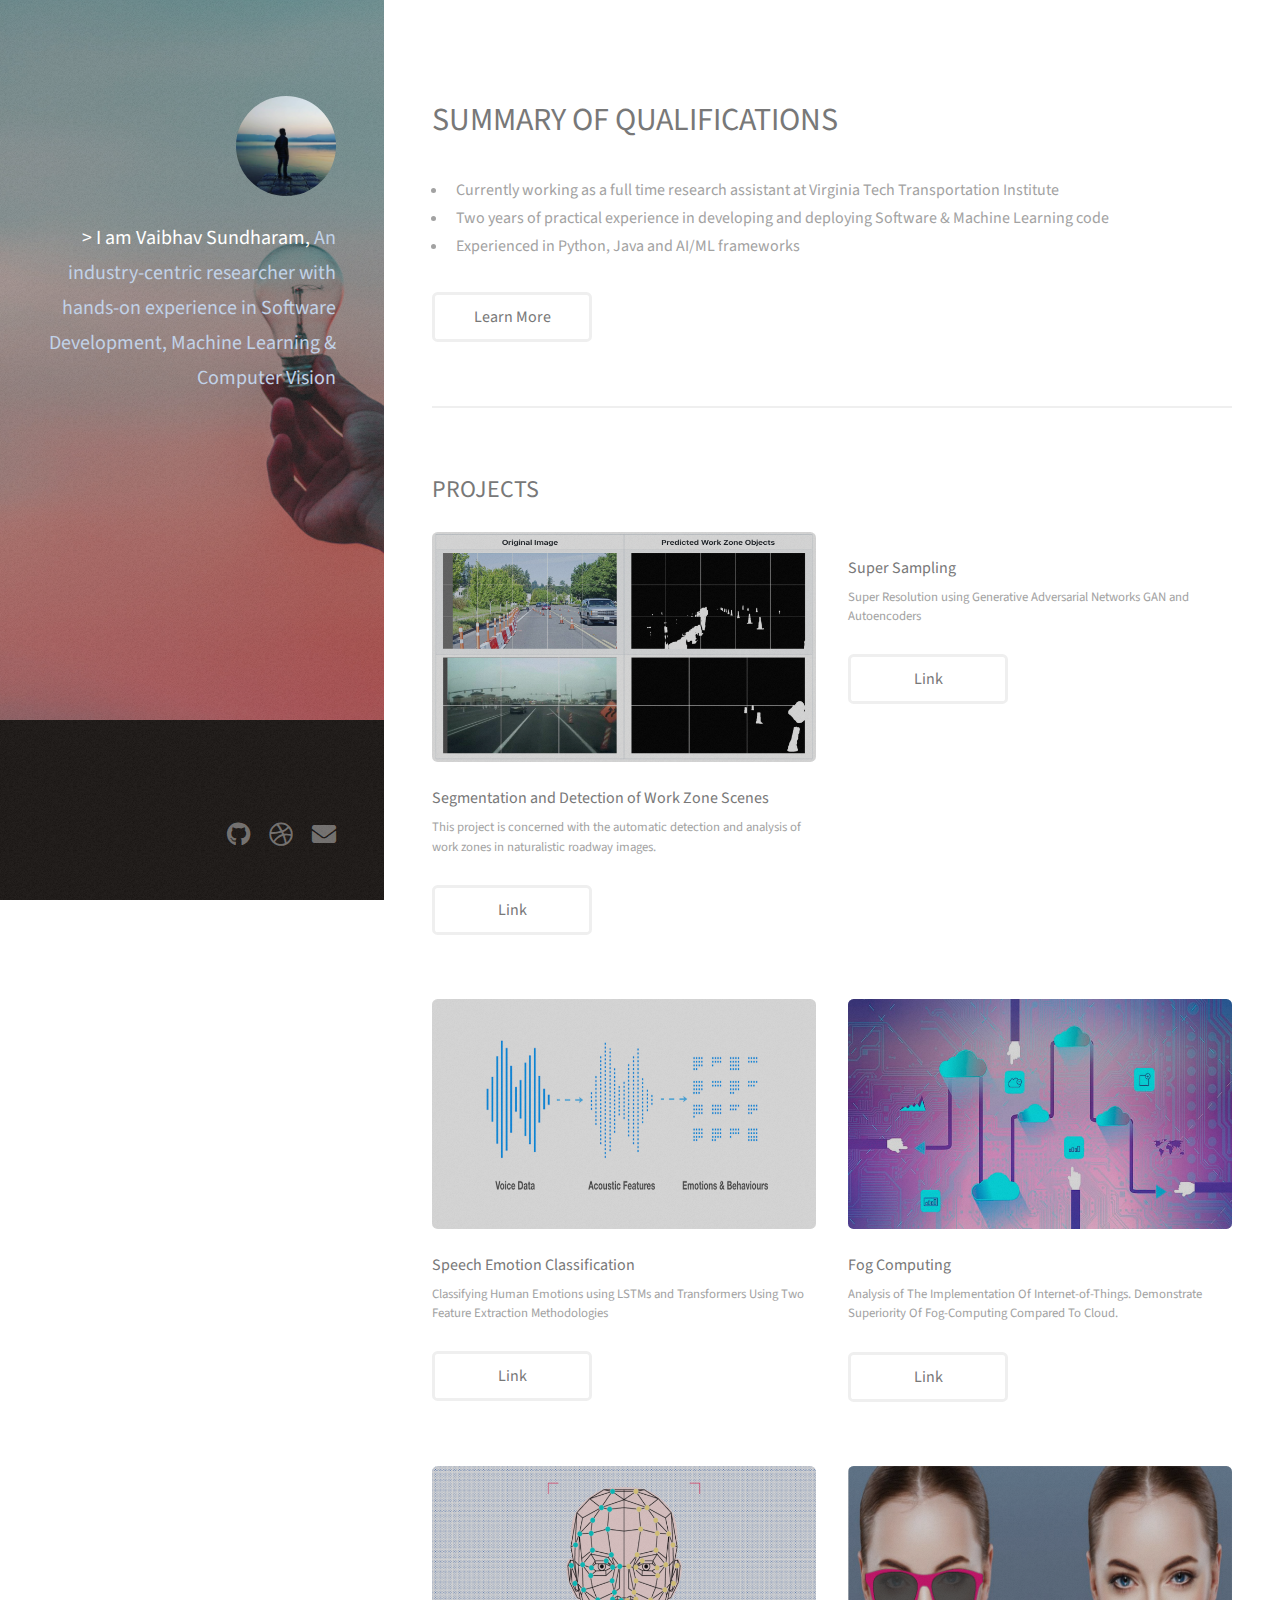
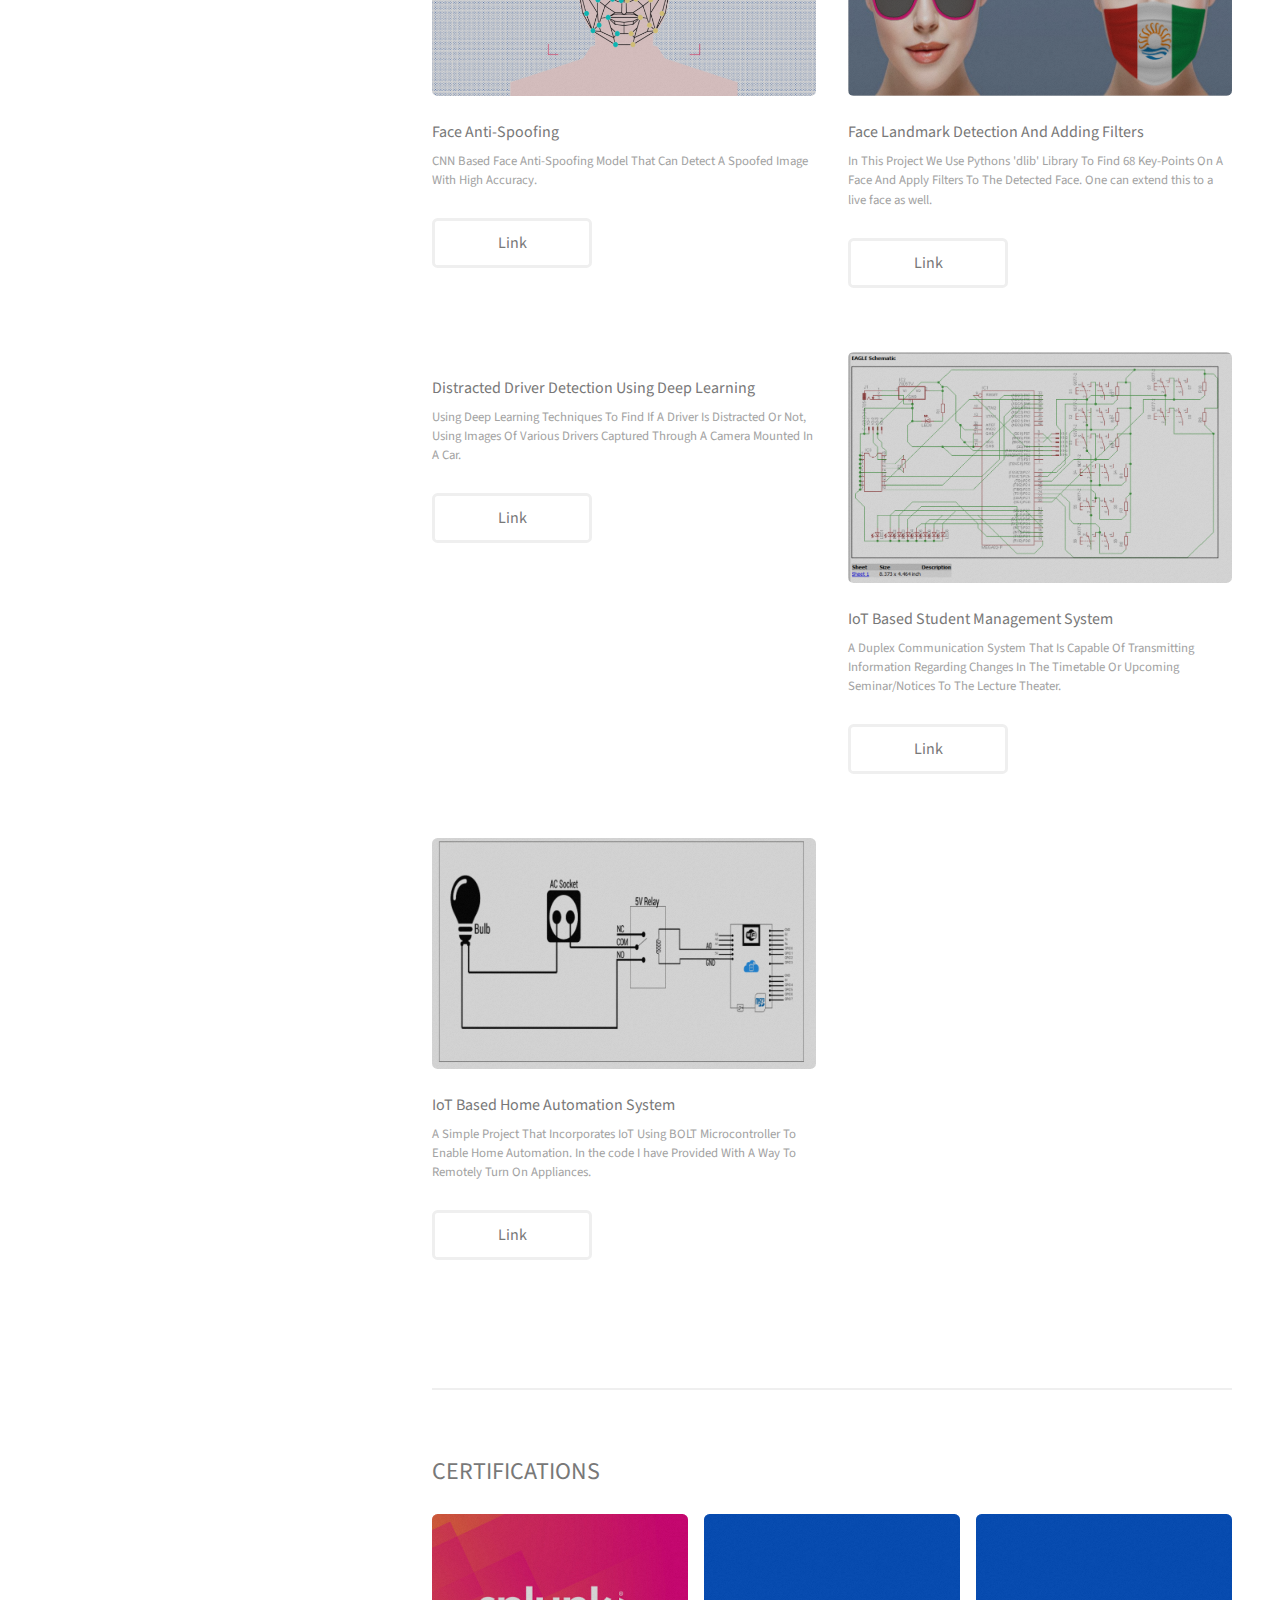
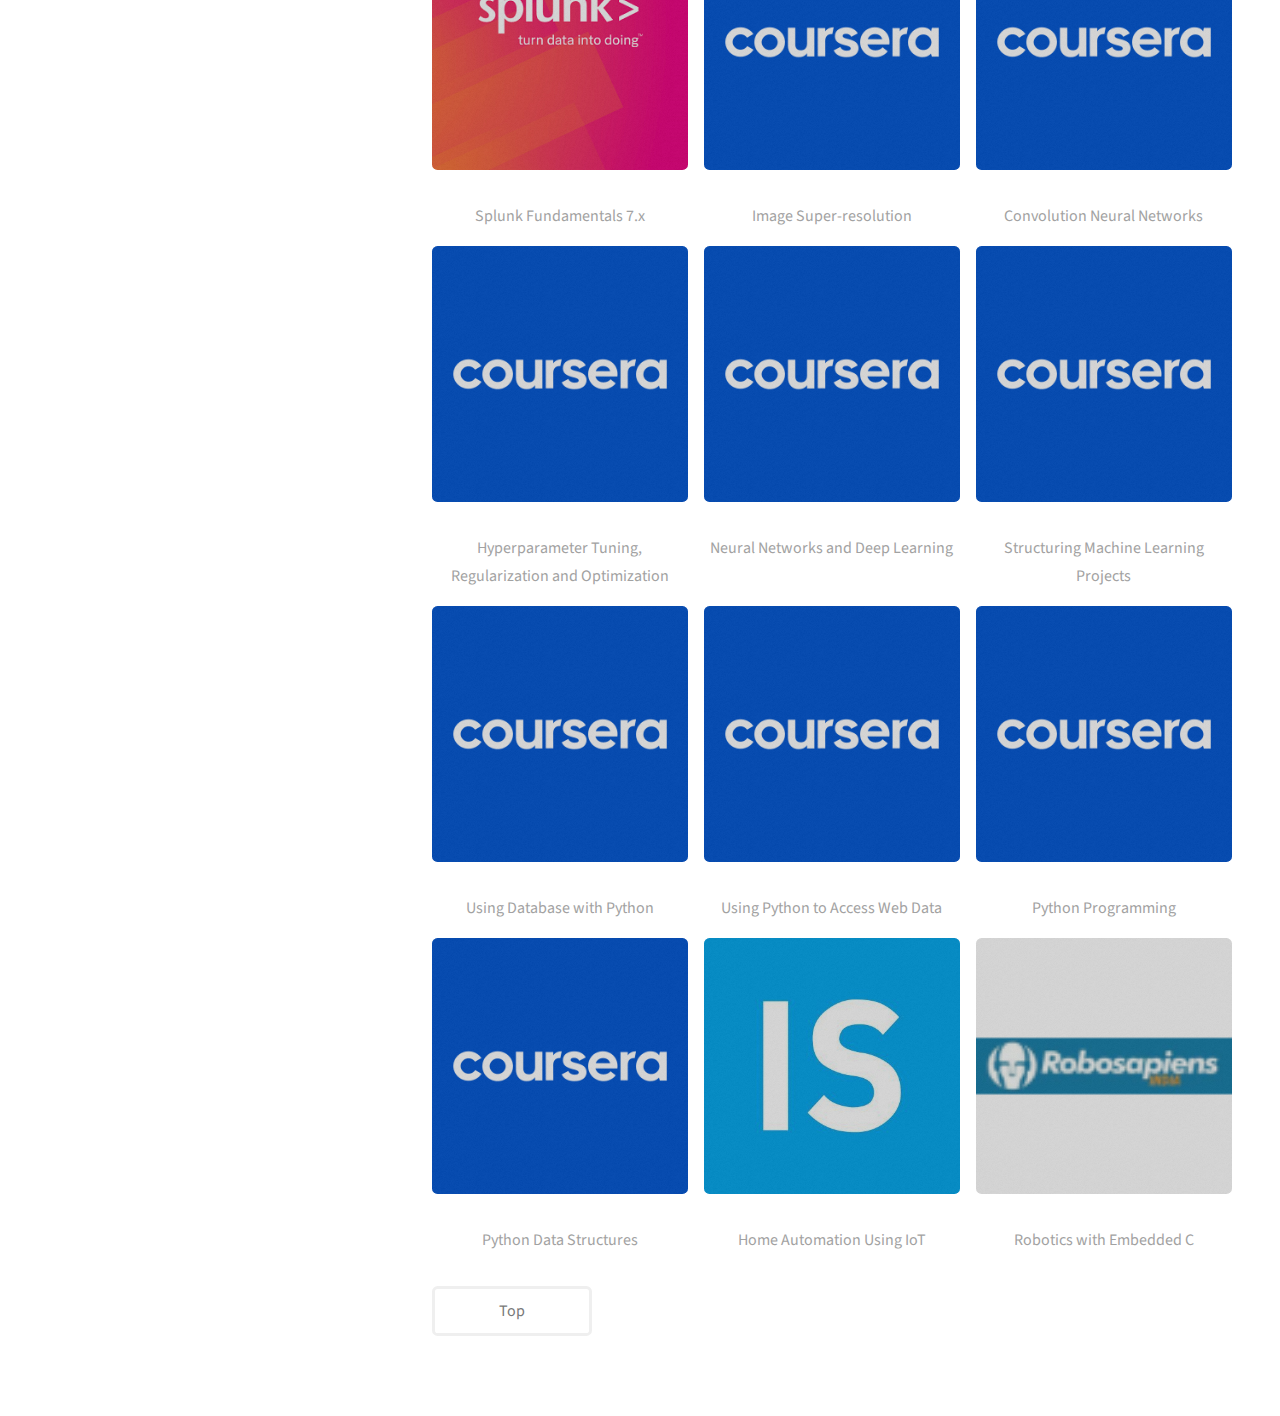
==== commit 679e7a10: "Update" ====
--- a/index.html
+++ b/index.html
@@ -6,6 +6,7 @@
 -->
 <html lang="en">
 	<head>
+		<title>Vaibhav Sundharam</title>
 		<meta charset="utf-8" />
 		<meta name="viewport" content="width=device-width, initial-scale=1, user-scalable=no" />
 		<link rel="stylesheet" href="assets/css/main.css" />
@@ -32,7 +33,7 @@
 						</header>
 						<p>
 						<ul>
-							<li>Currently working as a full time research assistant at Virginia Tech. Transportation Institute</li>
+							<li>Currently working as a full time research assistant at Virginia Tech Transportation Institute</li>
 							<li>Two years of practical experience in developing and deploying Software & Machine Learning code
 							</li>
 							<li>Experienced in Python, Java and AI/ML frameworks</li>
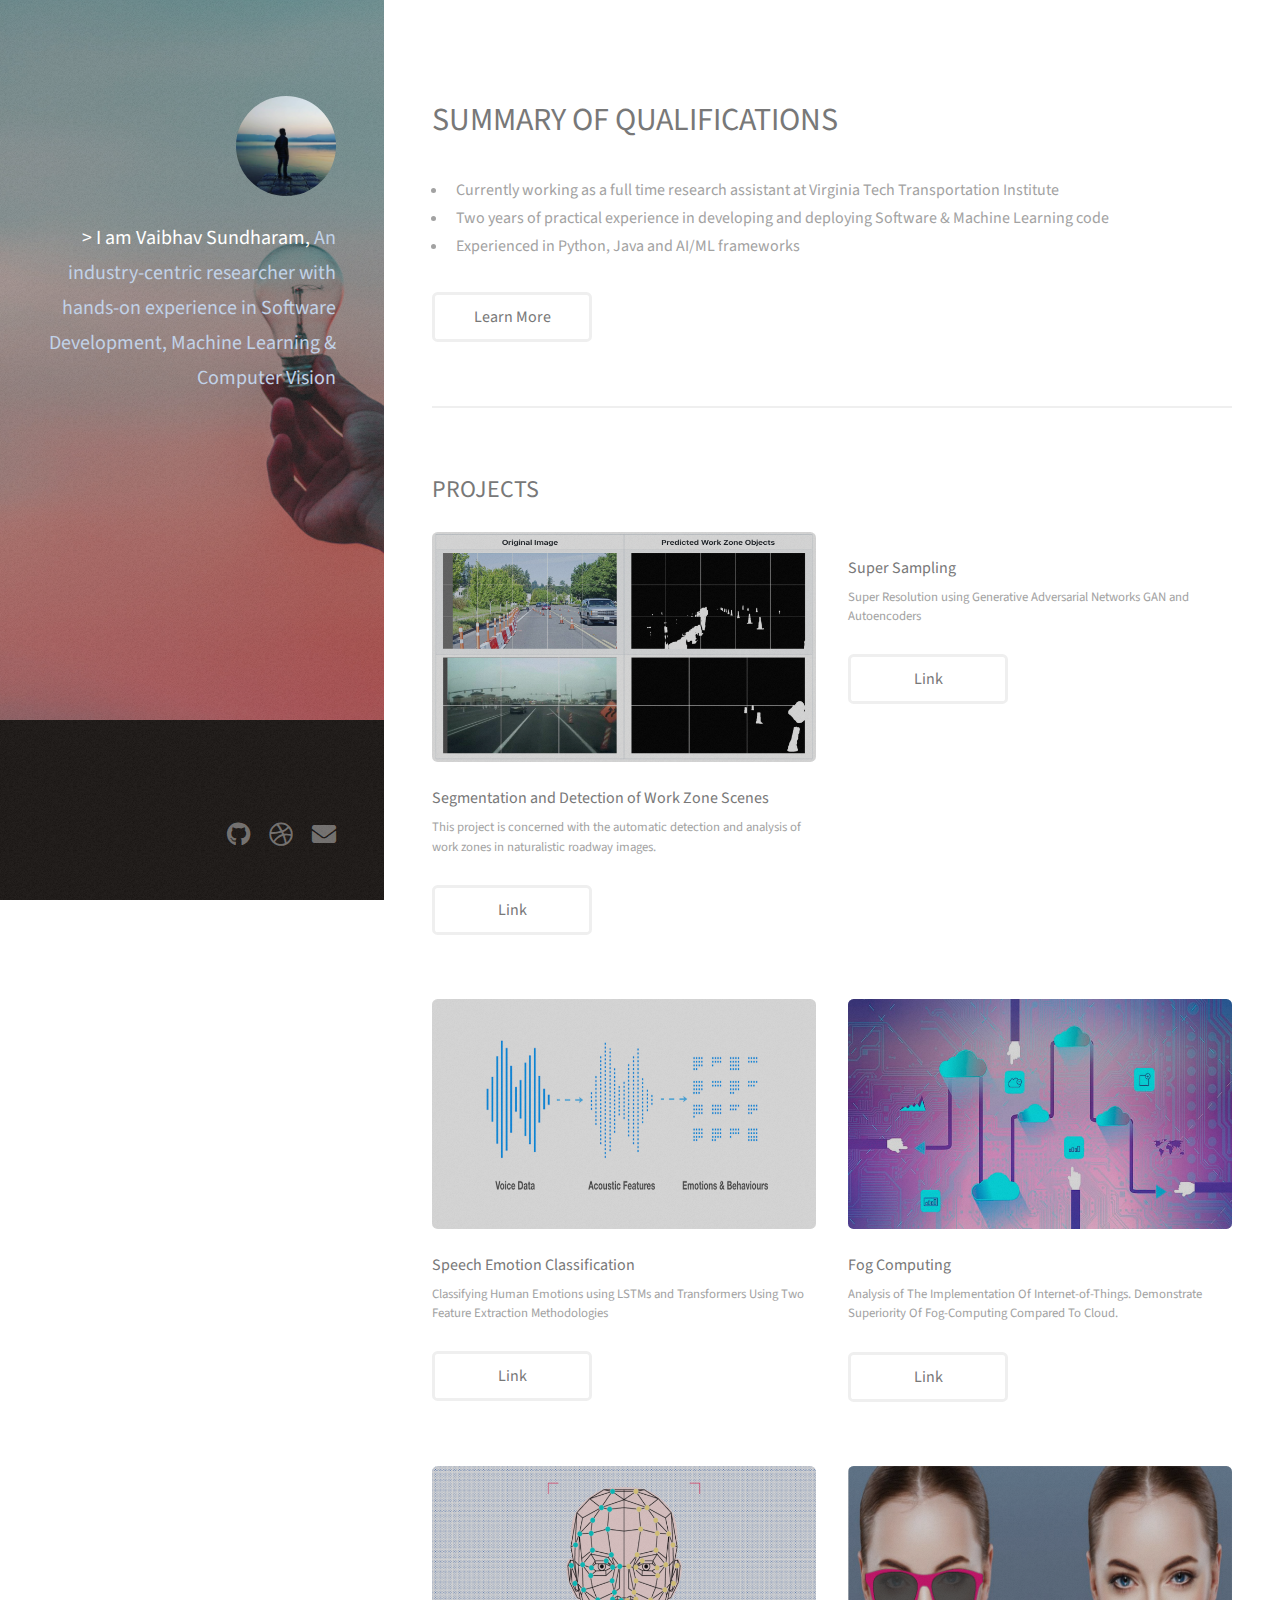
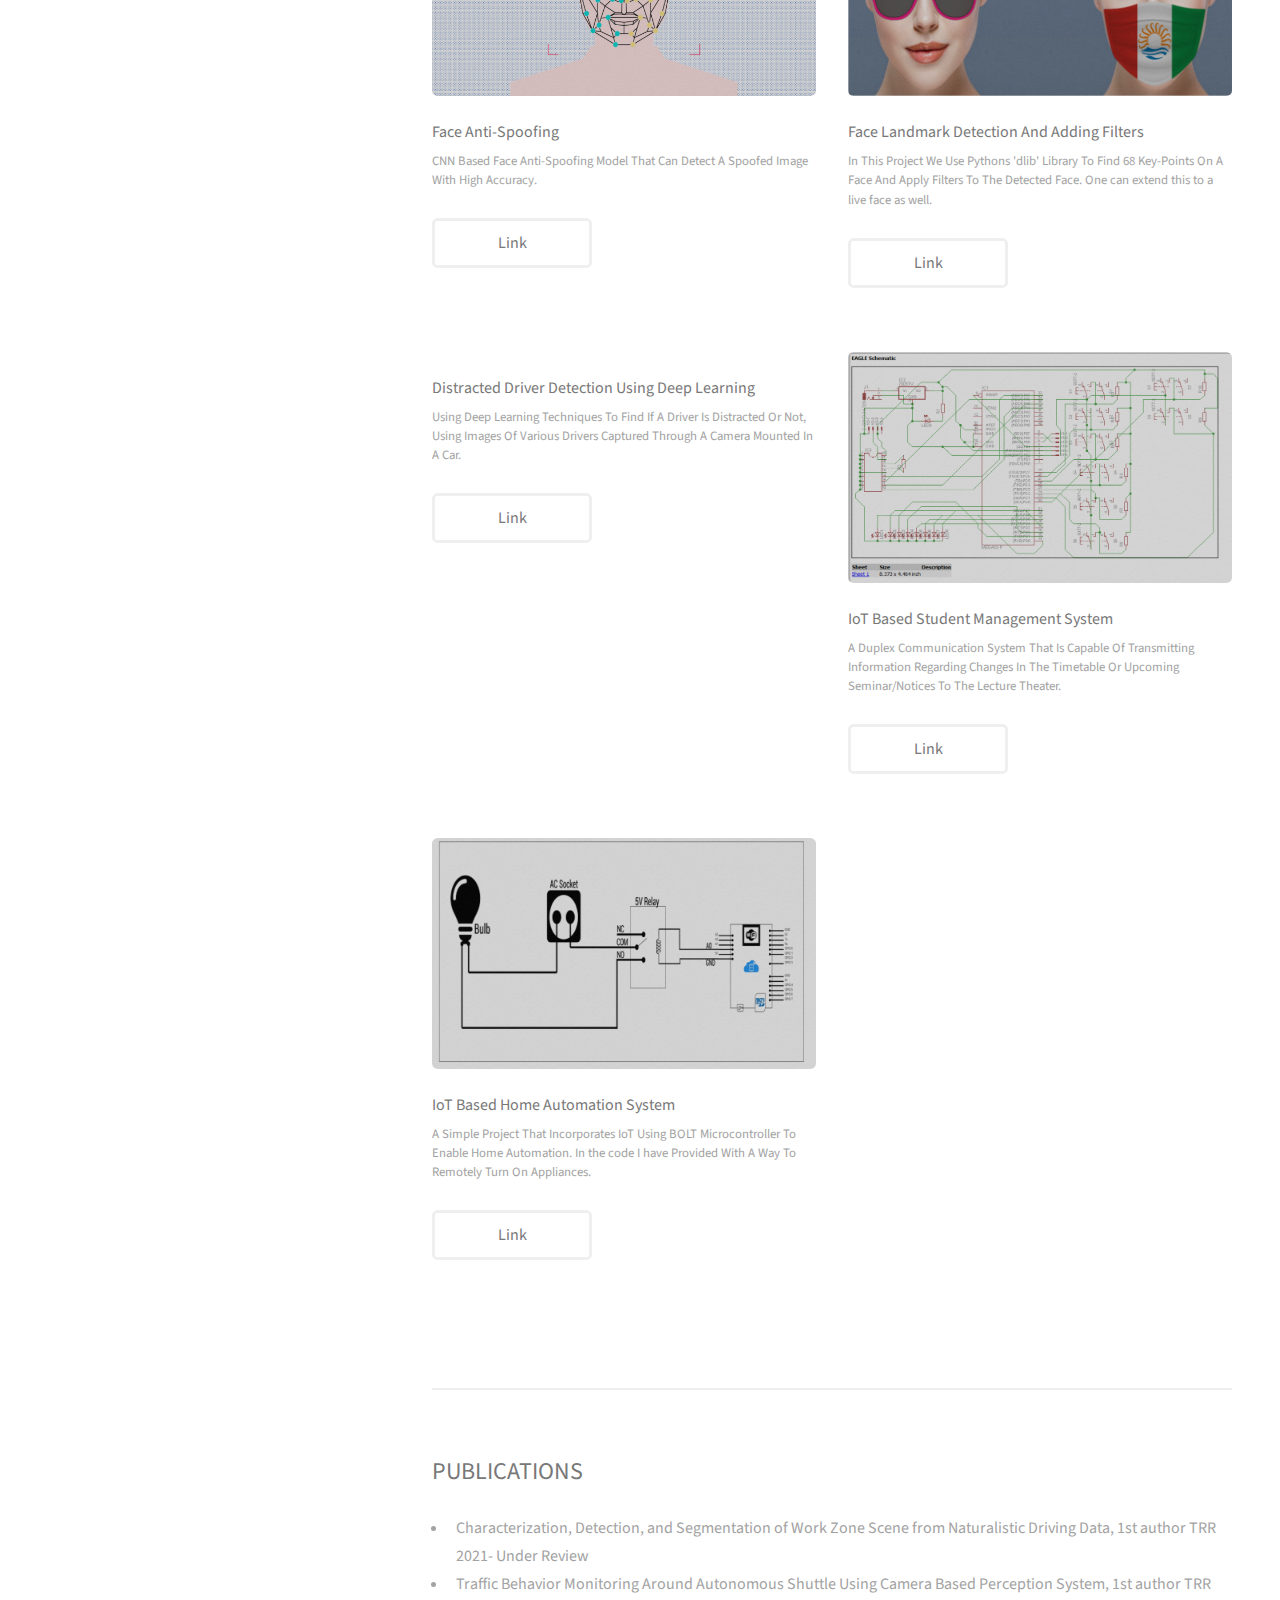
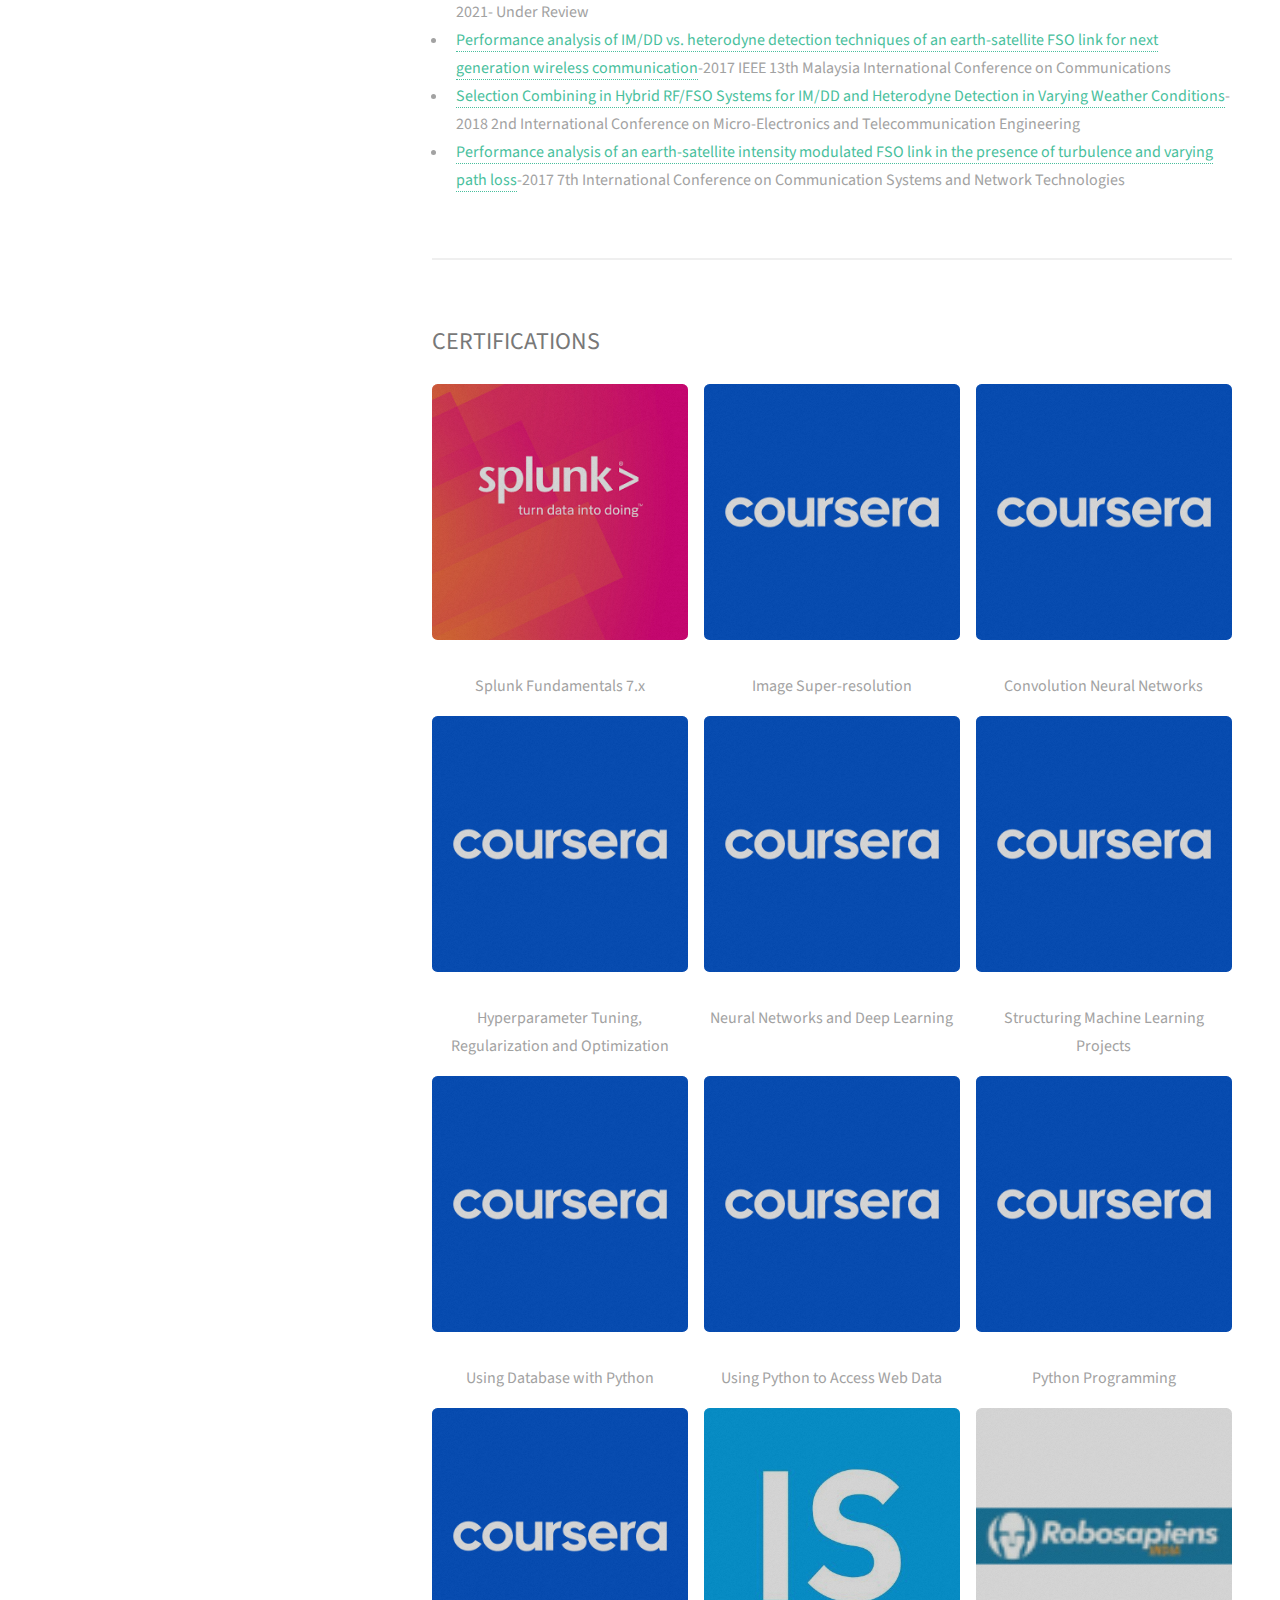
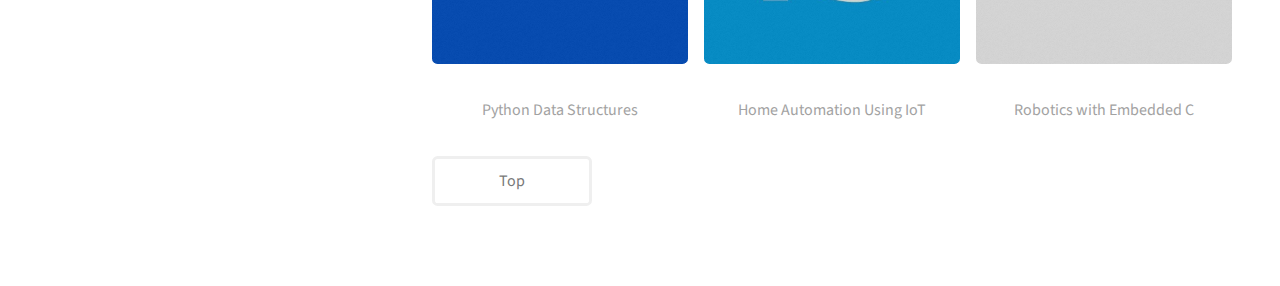
==== commit 83181c78: "Added Publications" ====
--- a/index.html
+++ b/index.html
@@ -144,43 +144,18 @@
 <!--						</ul>-->
 					</section>
 
-<!--				&lt;!&ndash; Three &ndash;&gt;-->
-<!--					<section id="three">-->
-<!--						<h2>Get In Touch</h2>-->
-<!--						<p>Accumsan pellentesque commodo blandit enim arcu non at amet id arcu magna. Accumsan orci faucibus id eu lorem semper nunc nisi lorem vulputate lorem neque lorem ipsum dolor.</p>-->
-<!--						<div class="row">-->
-<!--							<div class="col-8 col-12-small">-->
-<!--								<form method="post" action="#">-->
-<!--									<div class="row gtr-uniform gtr-50">-->
-<!--										<div class="col-6 col-12-xsmall"><input type="text" name="name" id="name" placeholder="Name" /></div>-->
-<!--										<div class="col-6 col-12-xsmall"><input type="email" name="email" id="email" placeholder="Email" /></div>-->
-<!--										<div class="col-12"><textarea name="message" id="message" placeholder="Message" rows="4"></textarea></div>-->
-<!--									</div>-->
-<!--								</form>-->
-<!--								<ul class="actions">-->
-<!--									<li><input type="submit" value="Send Message" /></li>-->
-<!--								</ul>-->
-<!--							</div>-->
-<!--							<div class="col-4 col-12-small">-->
-<!--								<ul class="labeled-icons">-->
-<!--									<li>-->
-<!--										<h3 class="icon solid fa-home"><span class="label">Address</span></h3>-->
-<!--										1234 Somewhere Rd.<br />-->
-<!--										Nashville, TN 00000<br />-->
-<!--										United States-->
-<!--									</li>-->
-<!--									<li>-->
-<!--										<h3 class="icon solid fa-mobile-alt"><span class="label">Phone</span></h3>-->
-<!--										000-000-0000-->
-<!--									</li>-->
-<!--									<li>-->
-<!--										<h3 class="icon solid fa-envelope"><span class="label">Email</span></h3>-->
-<!--										<a href="#">hello@untitled.tld</a>-->
-<!--									</li>-->
-<!--								</ul>-->
-<!--							</div>-->
-<!--						</div>-->
-<!--					</section>-->
+				<!-- Three -->
+					<section id="three">
+						<h2>PUBLICATIONS</h2>
+						<ul>
+							<li>Characterization, Detection, and Segmentation of Work Zone Scene from Naturalistic Driving Data, 1st author TRR 2021- Under Review</li>
+							<li>Traffic Behavior Monitoring Around Autonomous Shuttle Using Camera Based Perception System, 1st author TRR 2021- Under Review</li>
+							<li><a href="https://ieeexplore.ieee.org/abstract/document/8311757">Performance analysis of IM/DD vs. heterodyne detection techniques of an earth-satellite FSO link for next generation wireless communication</a>-2017 IEEE 13th Malaysia International Conference on Communications</li>
+							<li><a href="https://ieeexplore.ieee.org/abstract/document/8742823">Selection Combining in Hybrid RF/FSO Systems for IM/DD and Heterodyne Detection in Varying Weather Conditions</a>-2018 2nd International Conference on Micro-Electronics and Telecommunication Engineering</li>
+							<li><a href="https://ieeexplore.ieee.org/abstract/document/8418508">Performance analysis of an earth-satellite intensity modulated FSO link in the presence of turbulence and varying path loss</a>-2017 7th International Conference on Communication Systems and Network Technologies</li>
+						</ul>
+
+					</section>
 
 				<!-- Four -->
 
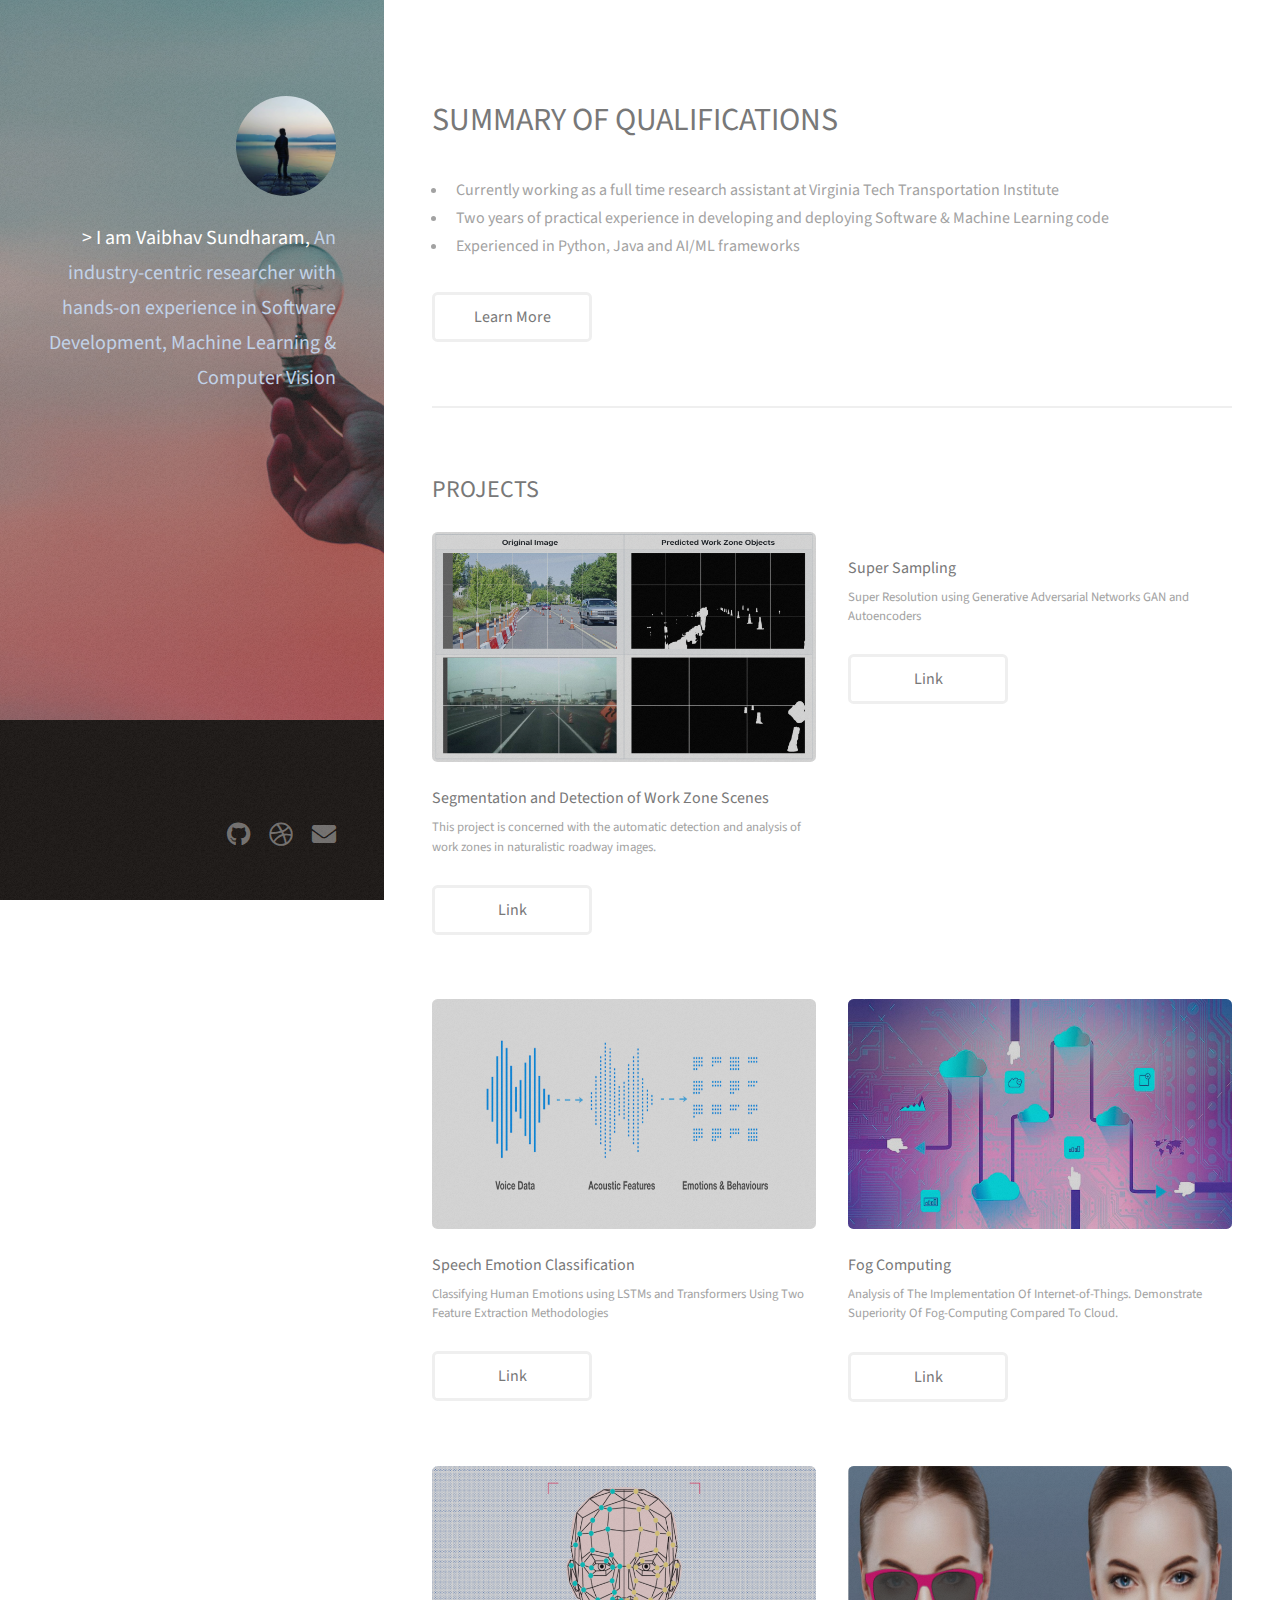
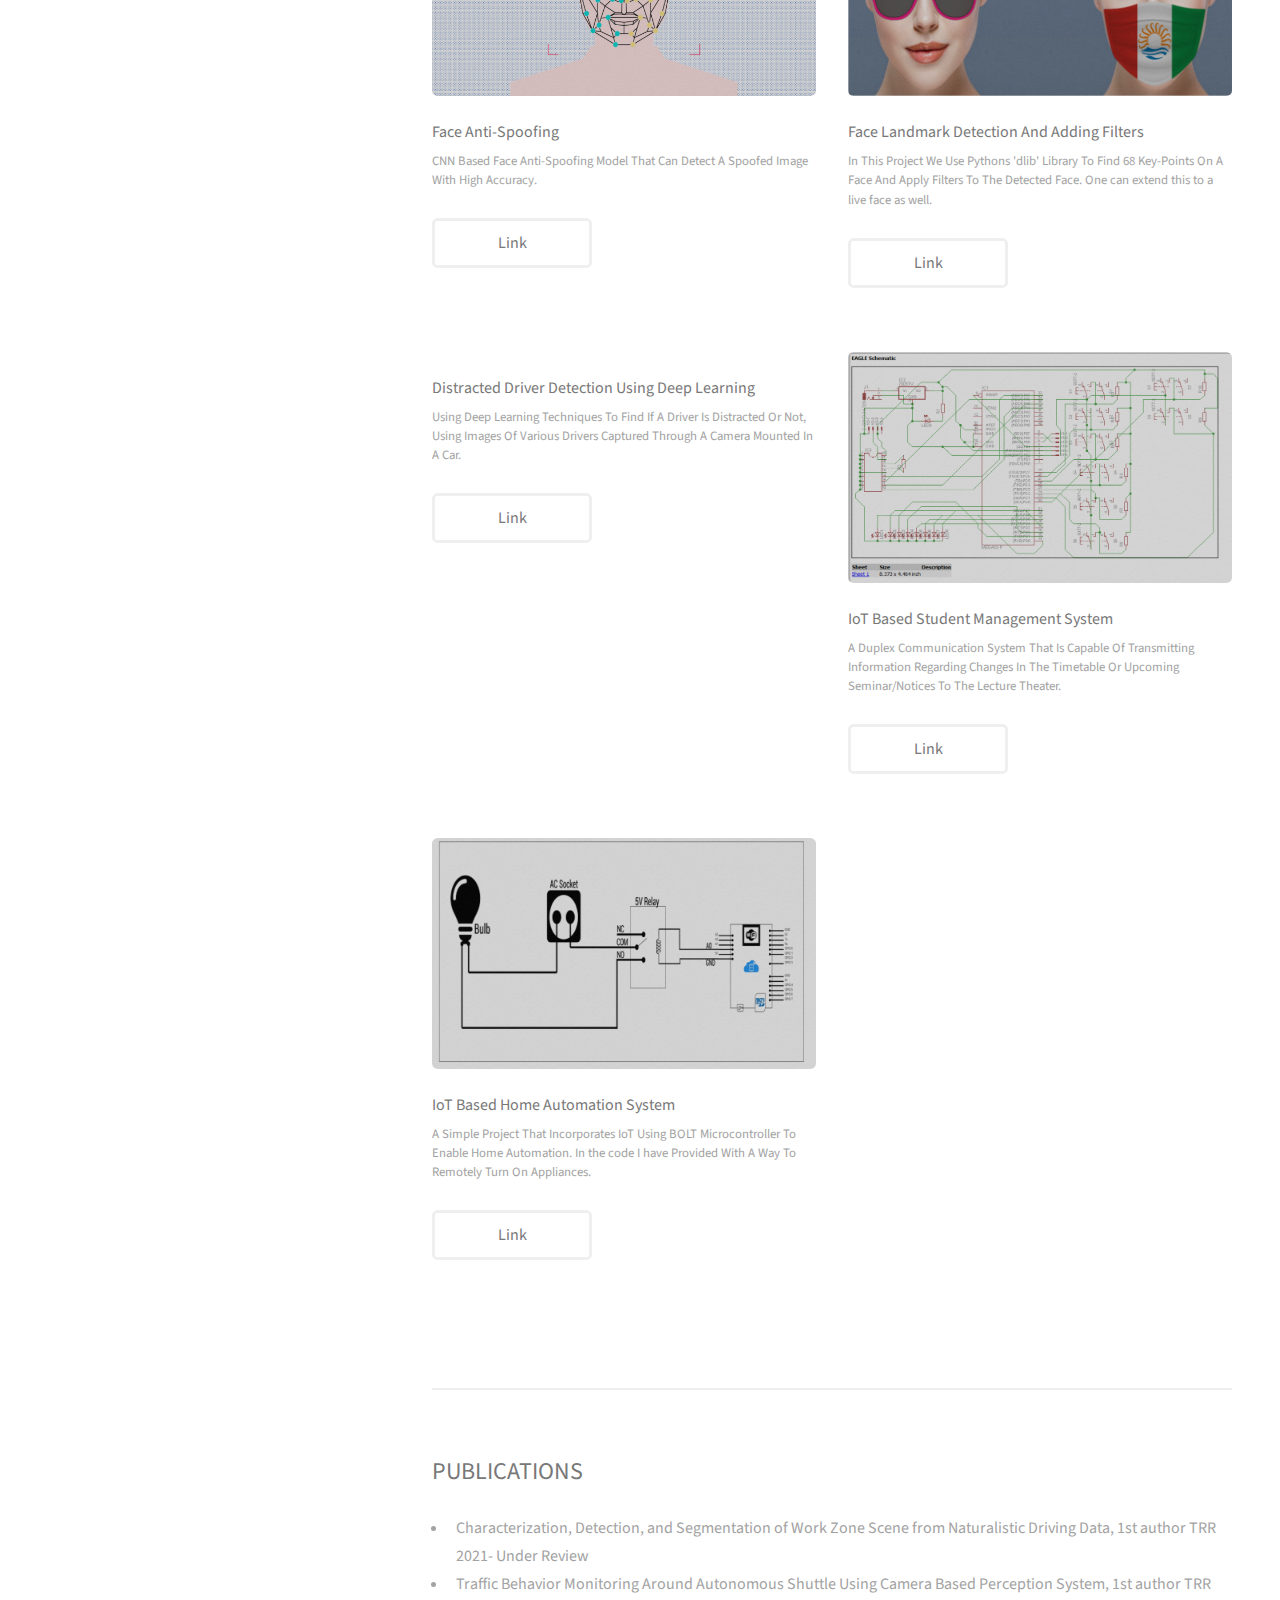
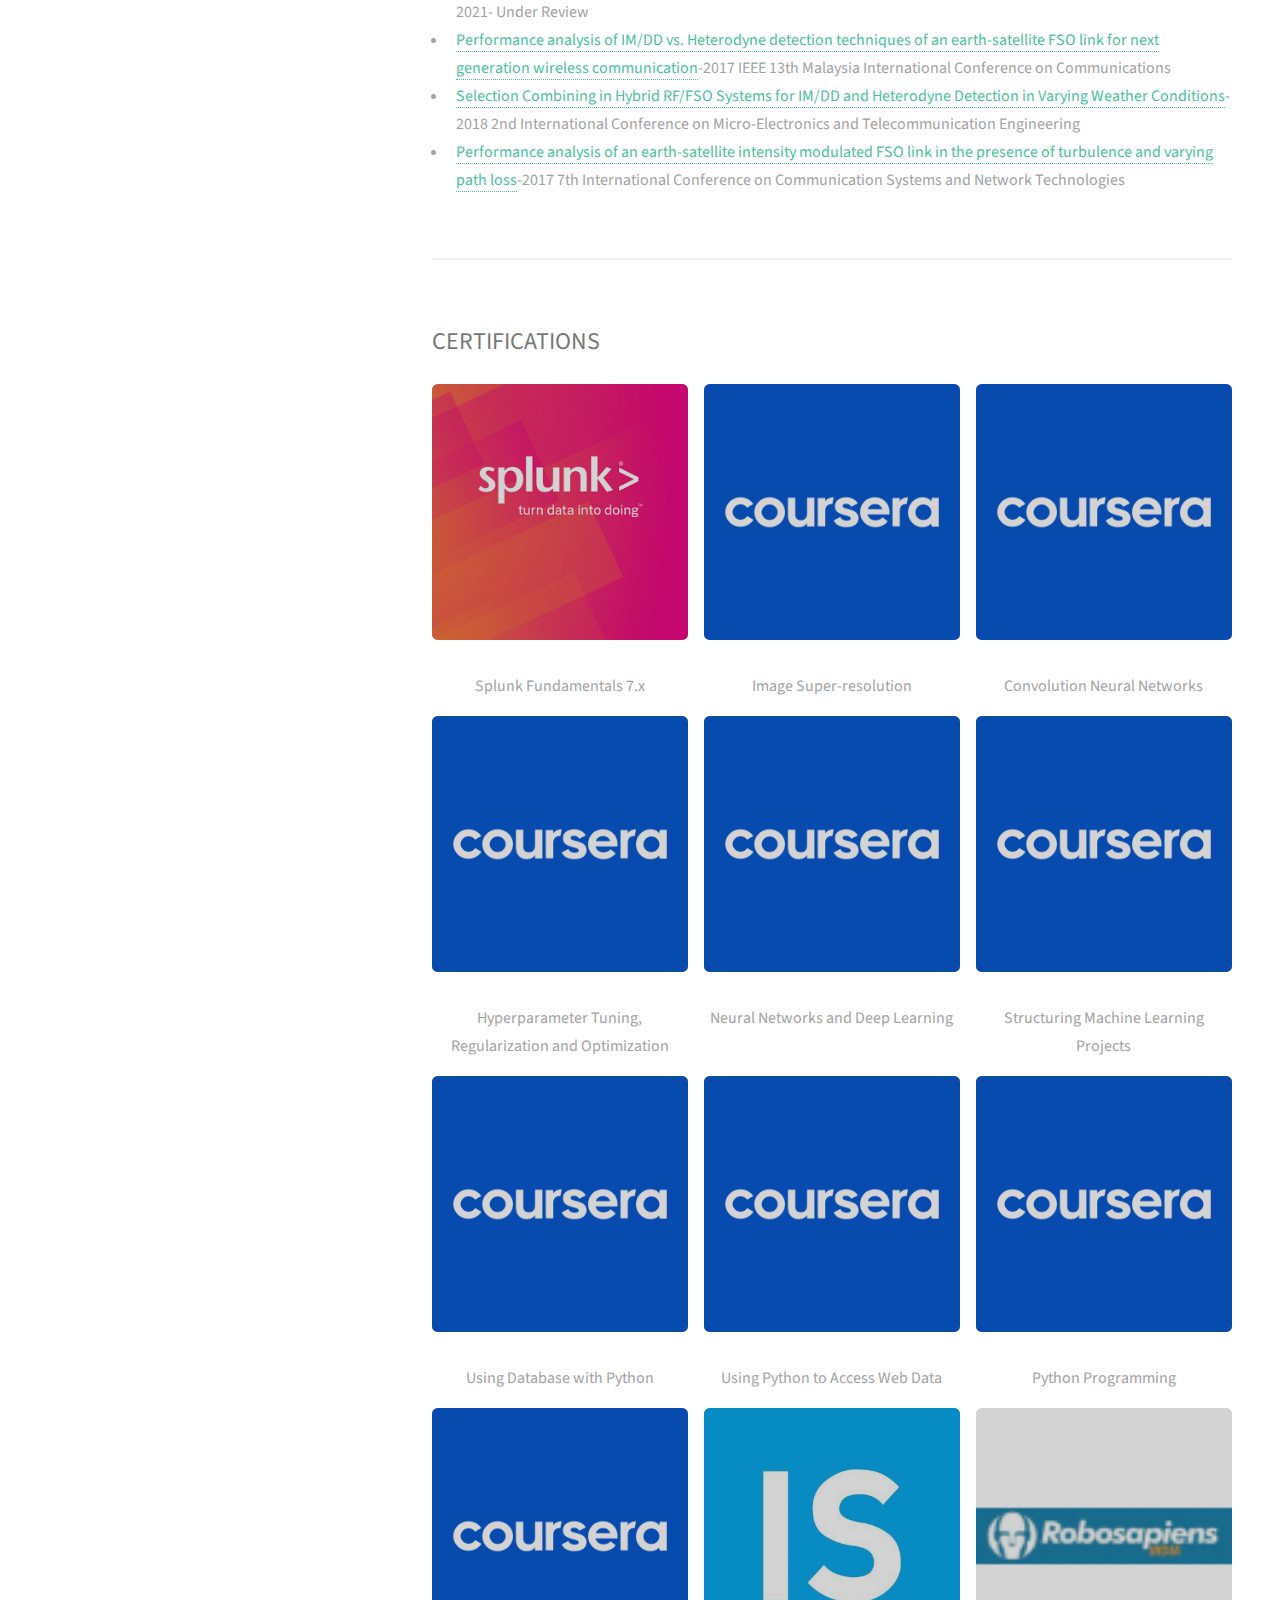
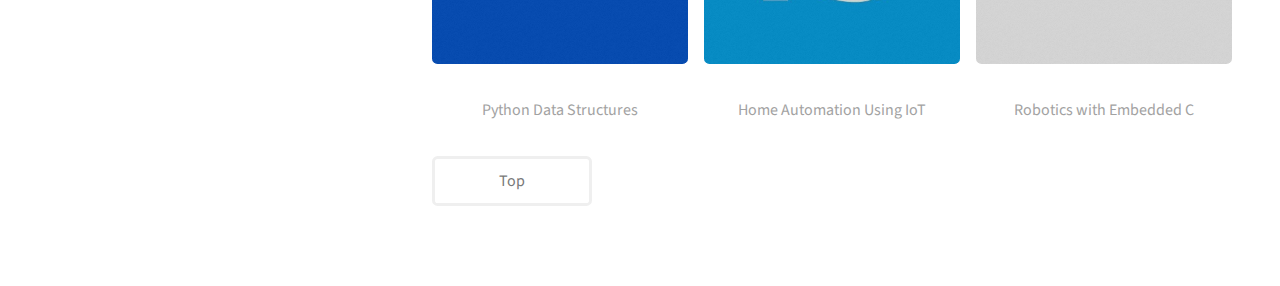
==== commit 113398a4: "Fixed typo" ====
--- a/index.html
+++ b/index.html
@@ -150,7 +150,7 @@
 						<ul>
 							<li>Characterization, Detection, and Segmentation of Work Zone Scene from Naturalistic Driving Data, 1st author TRR 2021- Under Review</li>
 							<li>Traffic Behavior Monitoring Around Autonomous Shuttle Using Camera Based Perception System, 1st author TRR 2021- Under Review</li>
-							<li><a href="https://ieeexplore.ieee.org/abstract/document/8311757">Performance analysis of IM/DD vs. heterodyne detection techniques of an earth-satellite FSO link for next generation wireless communication</a>-2017 IEEE 13th Malaysia International Conference on Communications</li>
+							<li><a href="https://ieeexplore.ieee.org/abstract/document/8311757">Performance analysis of IM/DD vs. Heterodyne detection techniques of an earth-satellite FSO link for next generation wireless communication</a>-2017 IEEE 13th Malaysia International Conference on Communications</li>
 							<li><a href="https://ieeexplore.ieee.org/abstract/document/8742823">Selection Combining in Hybrid RF/FSO Systems for IM/DD and Heterodyne Detection in Varying Weather Conditions</a>-2018 2nd International Conference on Micro-Electronics and Telecommunication Engineering</li>
 							<li><a href="https://ieeexplore.ieee.org/abstract/document/8418508">Performance analysis of an earth-satellite intensity modulated FSO link in the presence of turbulence and varying path loss</a>-2017 7th International Conference on Communication Systems and Network Technologies</li>
 						</ul>
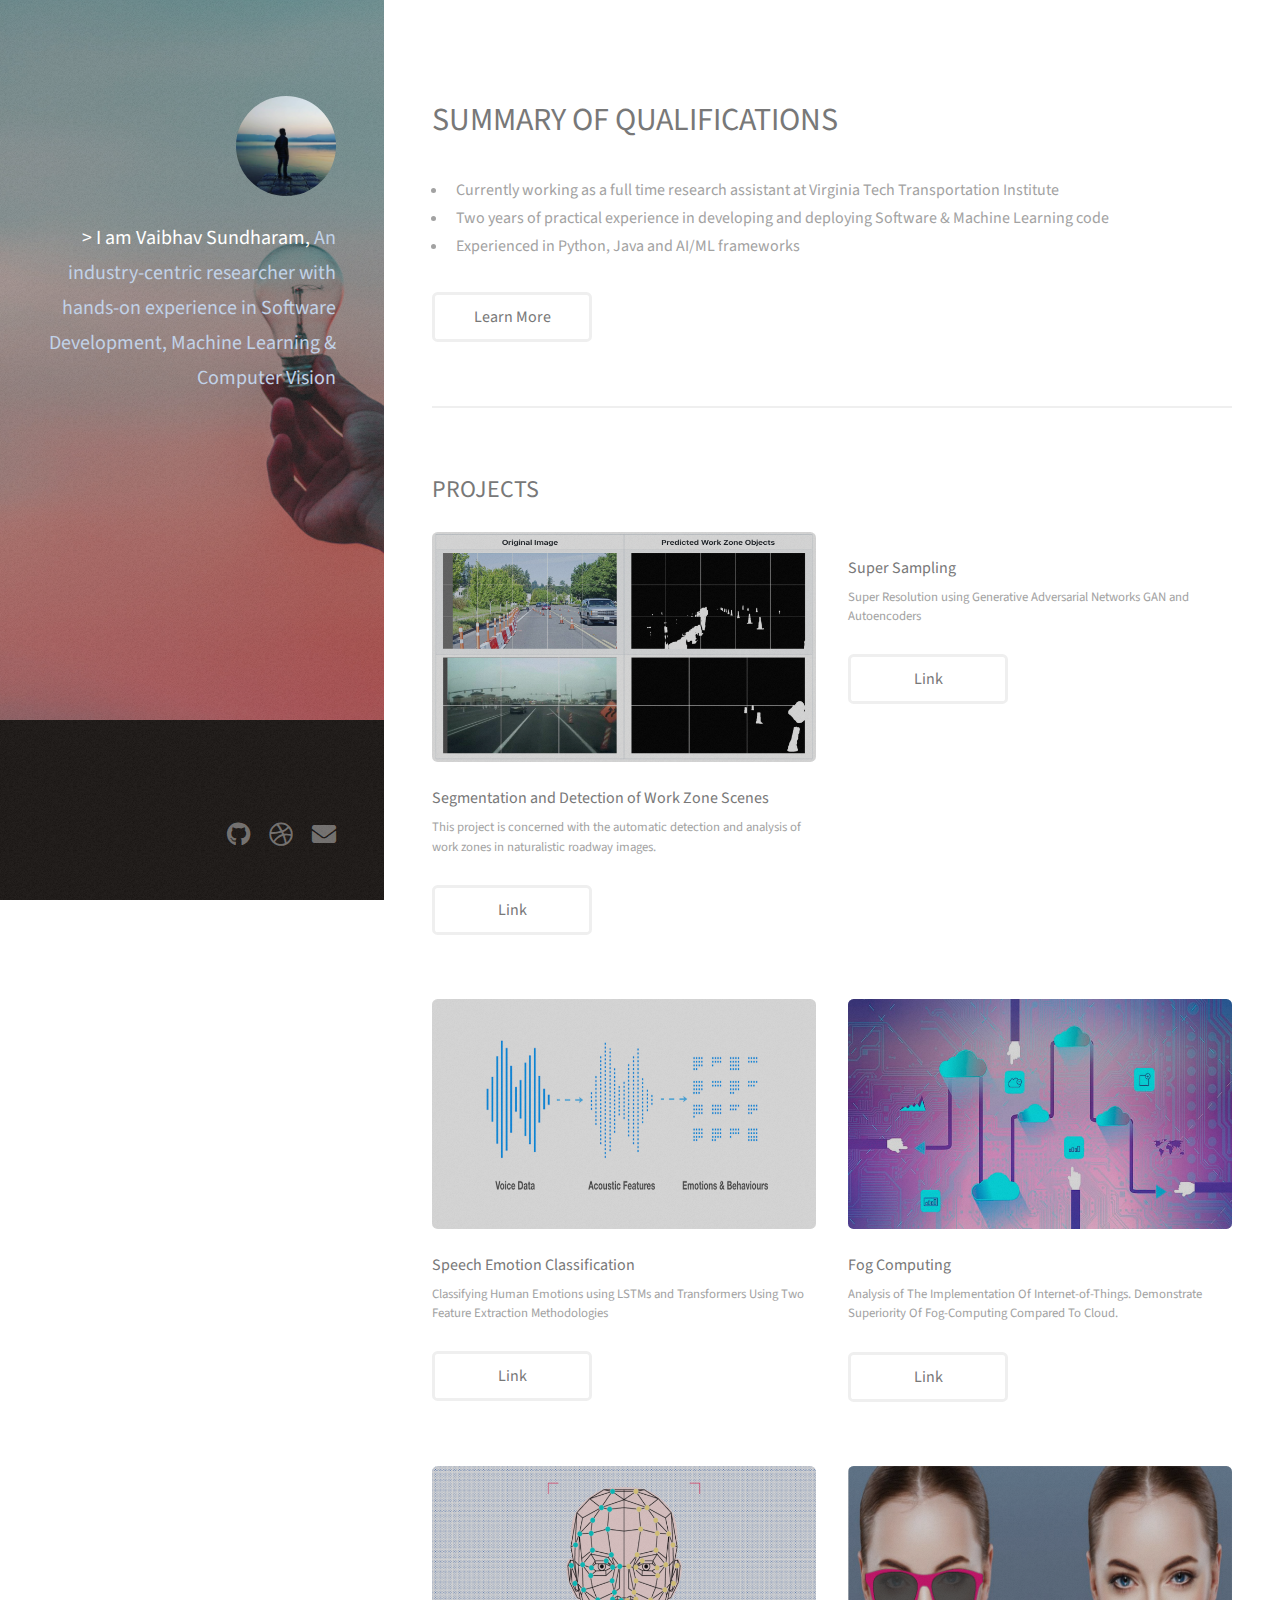
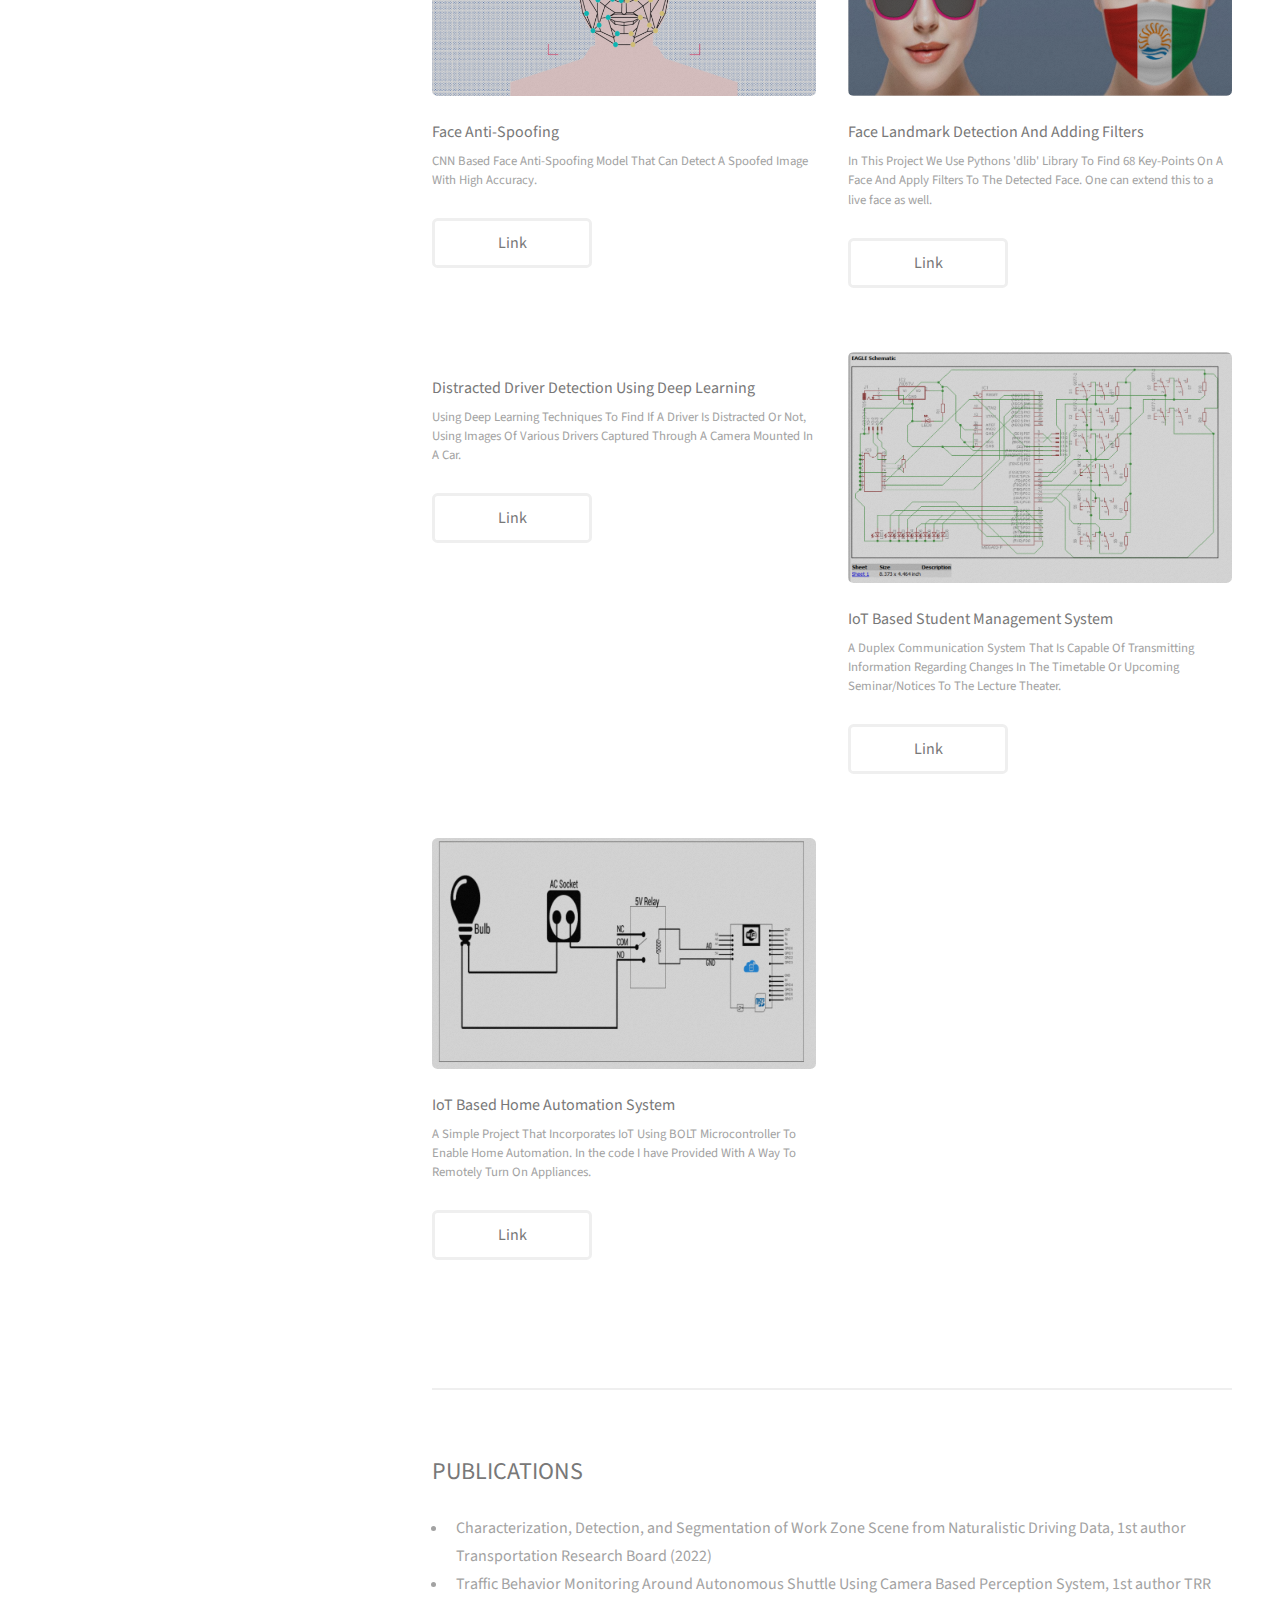
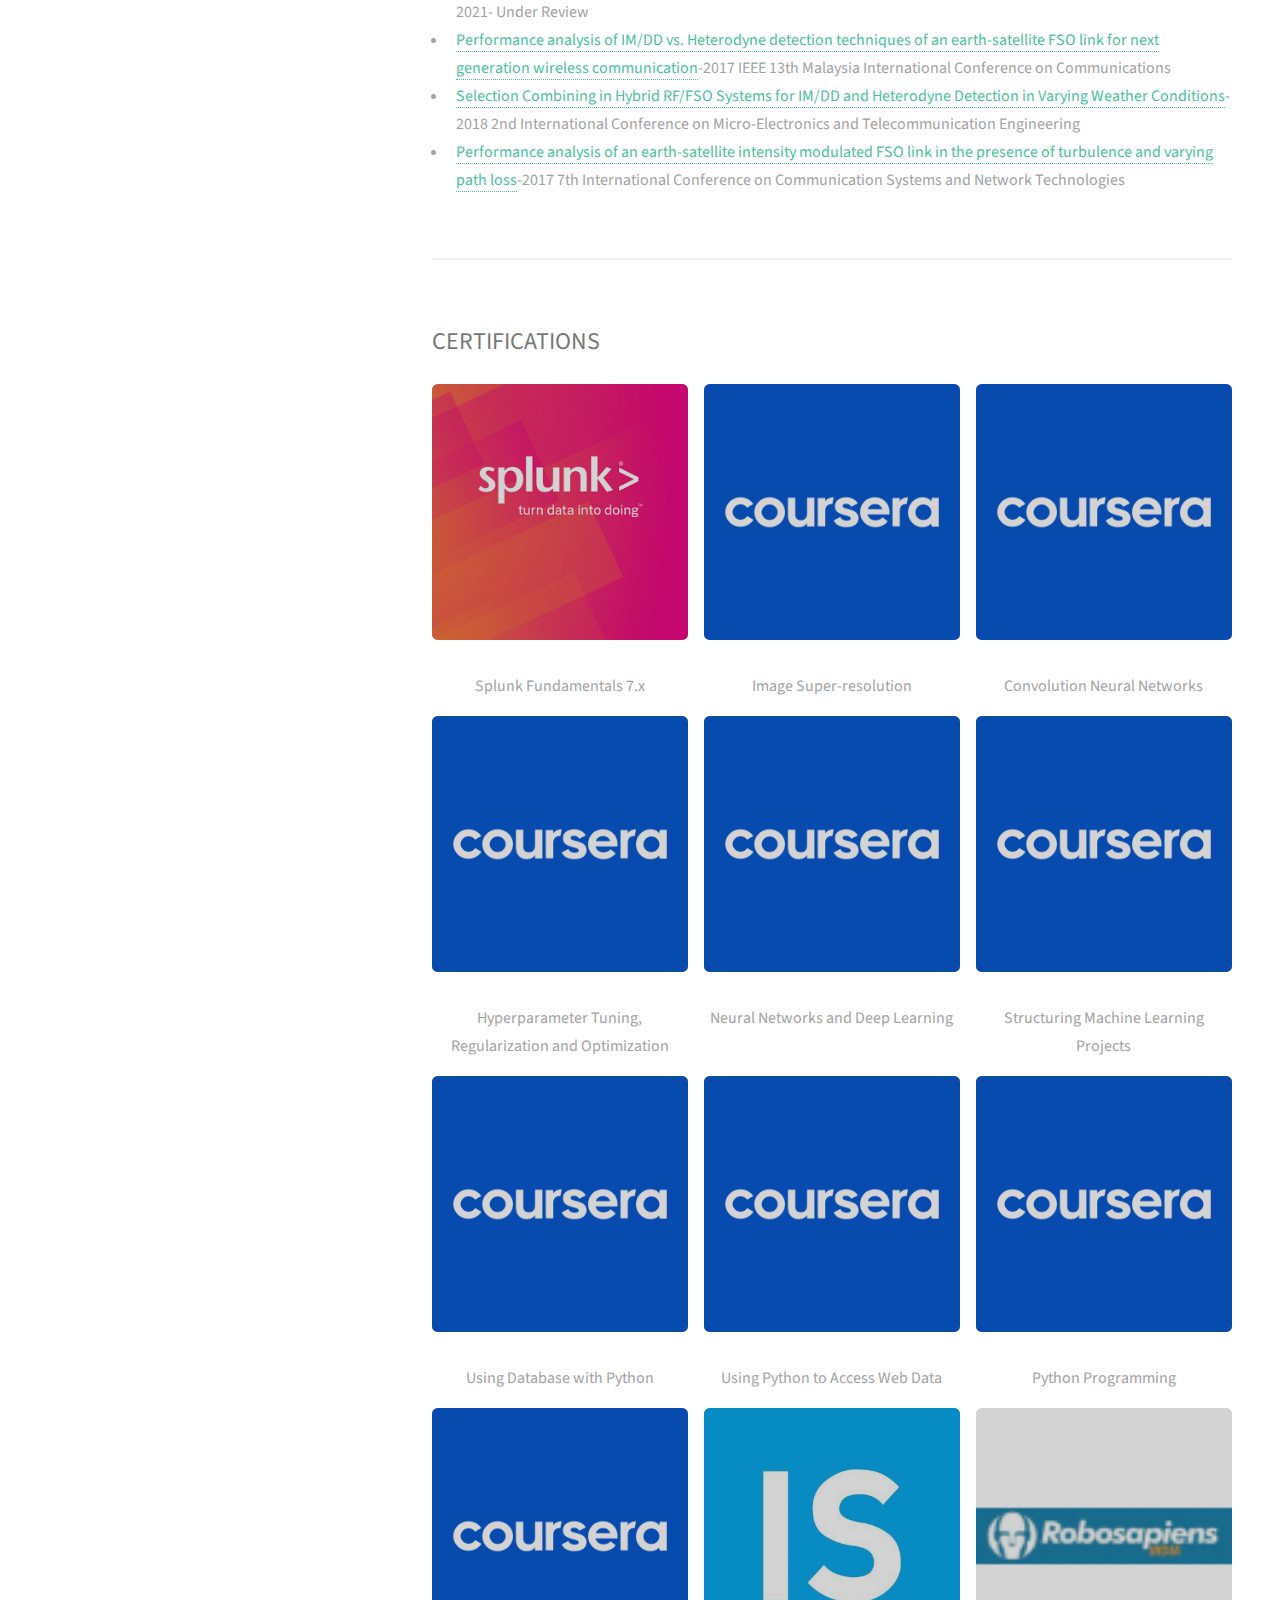
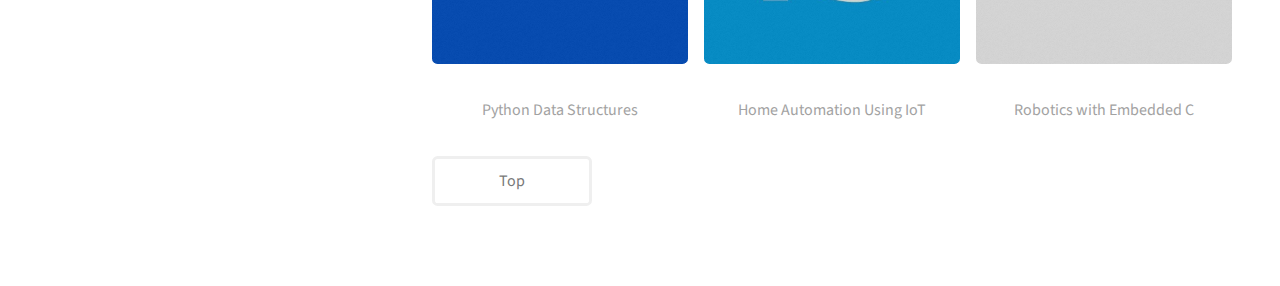
==== commit 345cae5b: "New Information" ====
--- a/index.html
+++ b/index.html
@@ -148,7 +148,7 @@
 					<section id="three">
 						<h2>PUBLICATIONS</h2>
 						<ul>
-							<li>Characterization, Detection, and Segmentation of Work Zone Scene from Naturalistic Driving Data, 1st author TRR 2021- Under Review</li>
+							<li>Characterization, Detection, and Segmentation of Work Zone Scene from Naturalistic Driving Data, 1st author Transportation Research Board (2022)</li>
 							<li>Traffic Behavior Monitoring Around Autonomous Shuttle Using Camera Based Perception System, 1st author TRR 2021- Under Review</li>
 							<li><a href="https://ieeexplore.ieee.org/abstract/document/8311757">Performance analysis of IM/DD vs. Heterodyne detection techniques of an earth-satellite FSO link for next generation wireless communication</a>-2017 IEEE 13th Malaysia International Conference on Communications</li>
 							<li><a href="https://ieeexplore.ieee.org/abstract/document/8742823">Selection Combining in Hybrid RF/FSO Systems for IM/DD and Heterodyne Detection in Varying Weather Conditions</a>-2018 2nd International Conference on Micro-Electronics and Telecommunication Engineering</li>
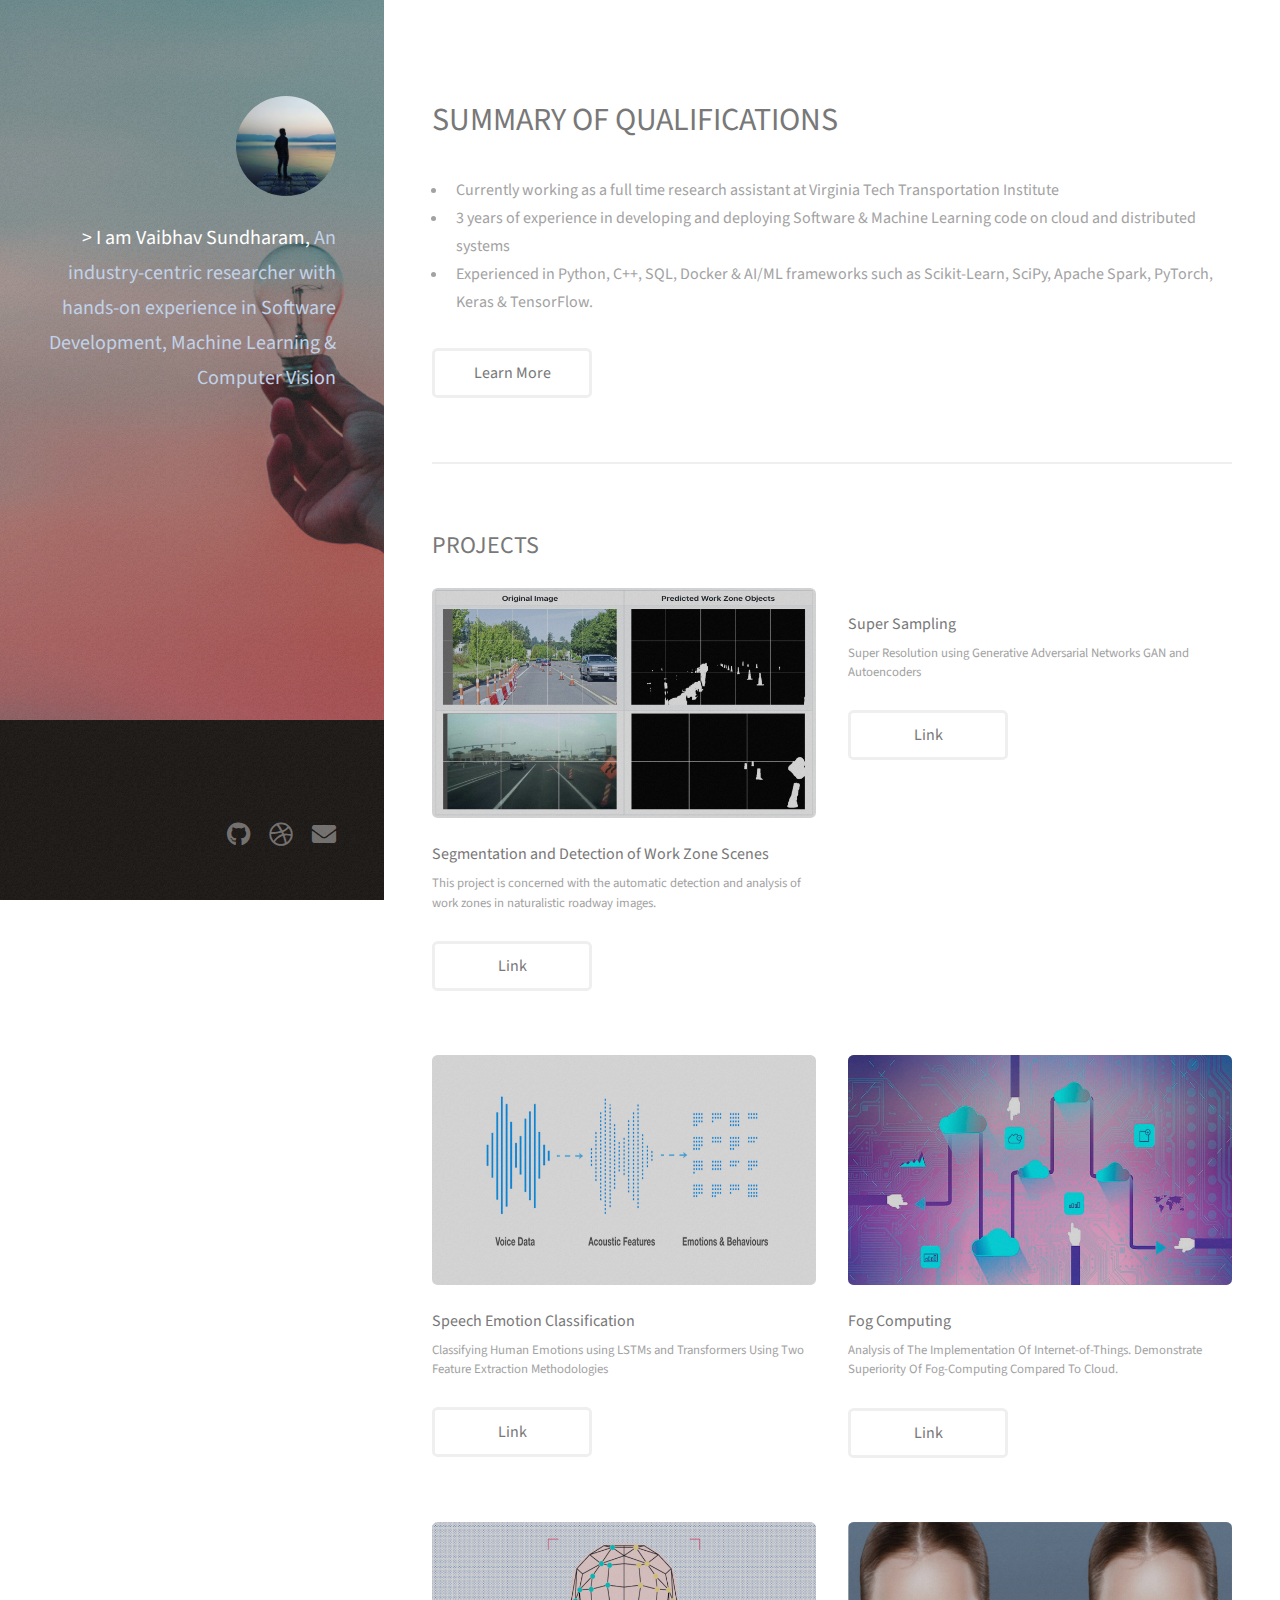
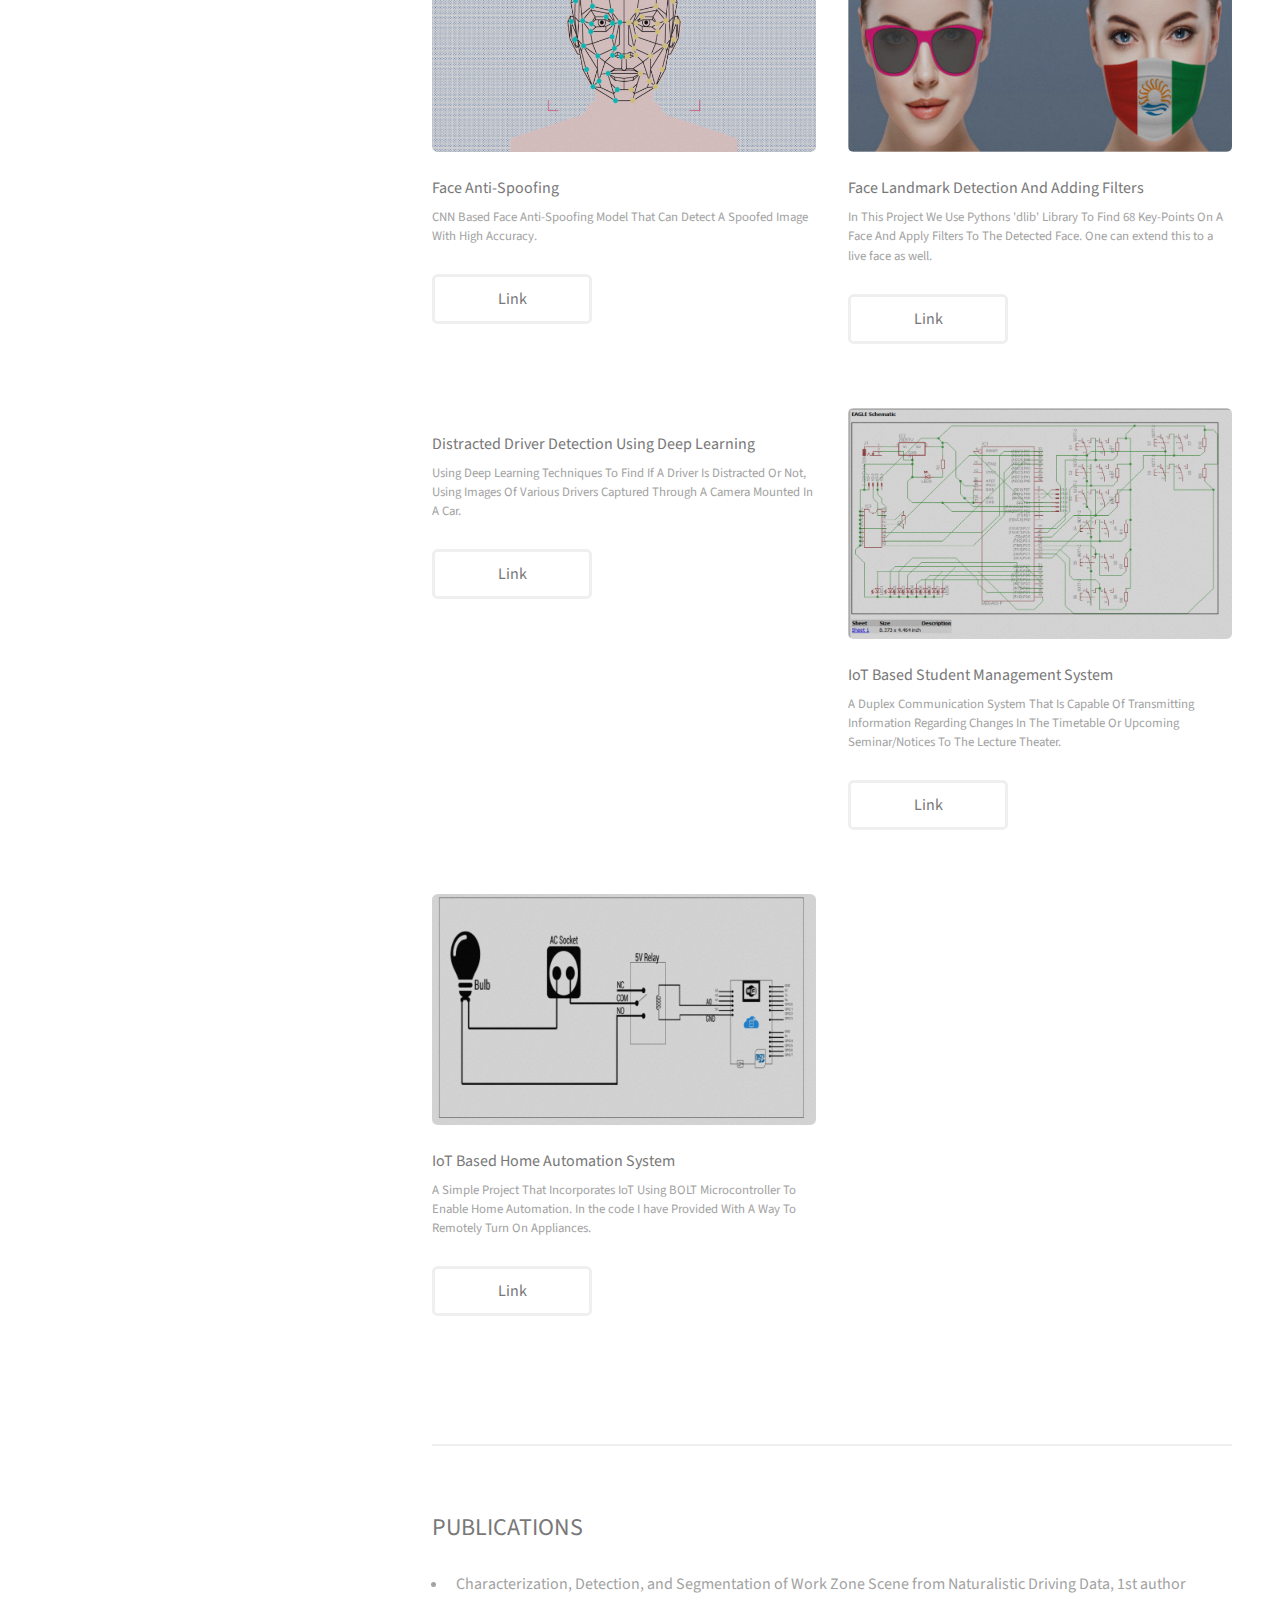
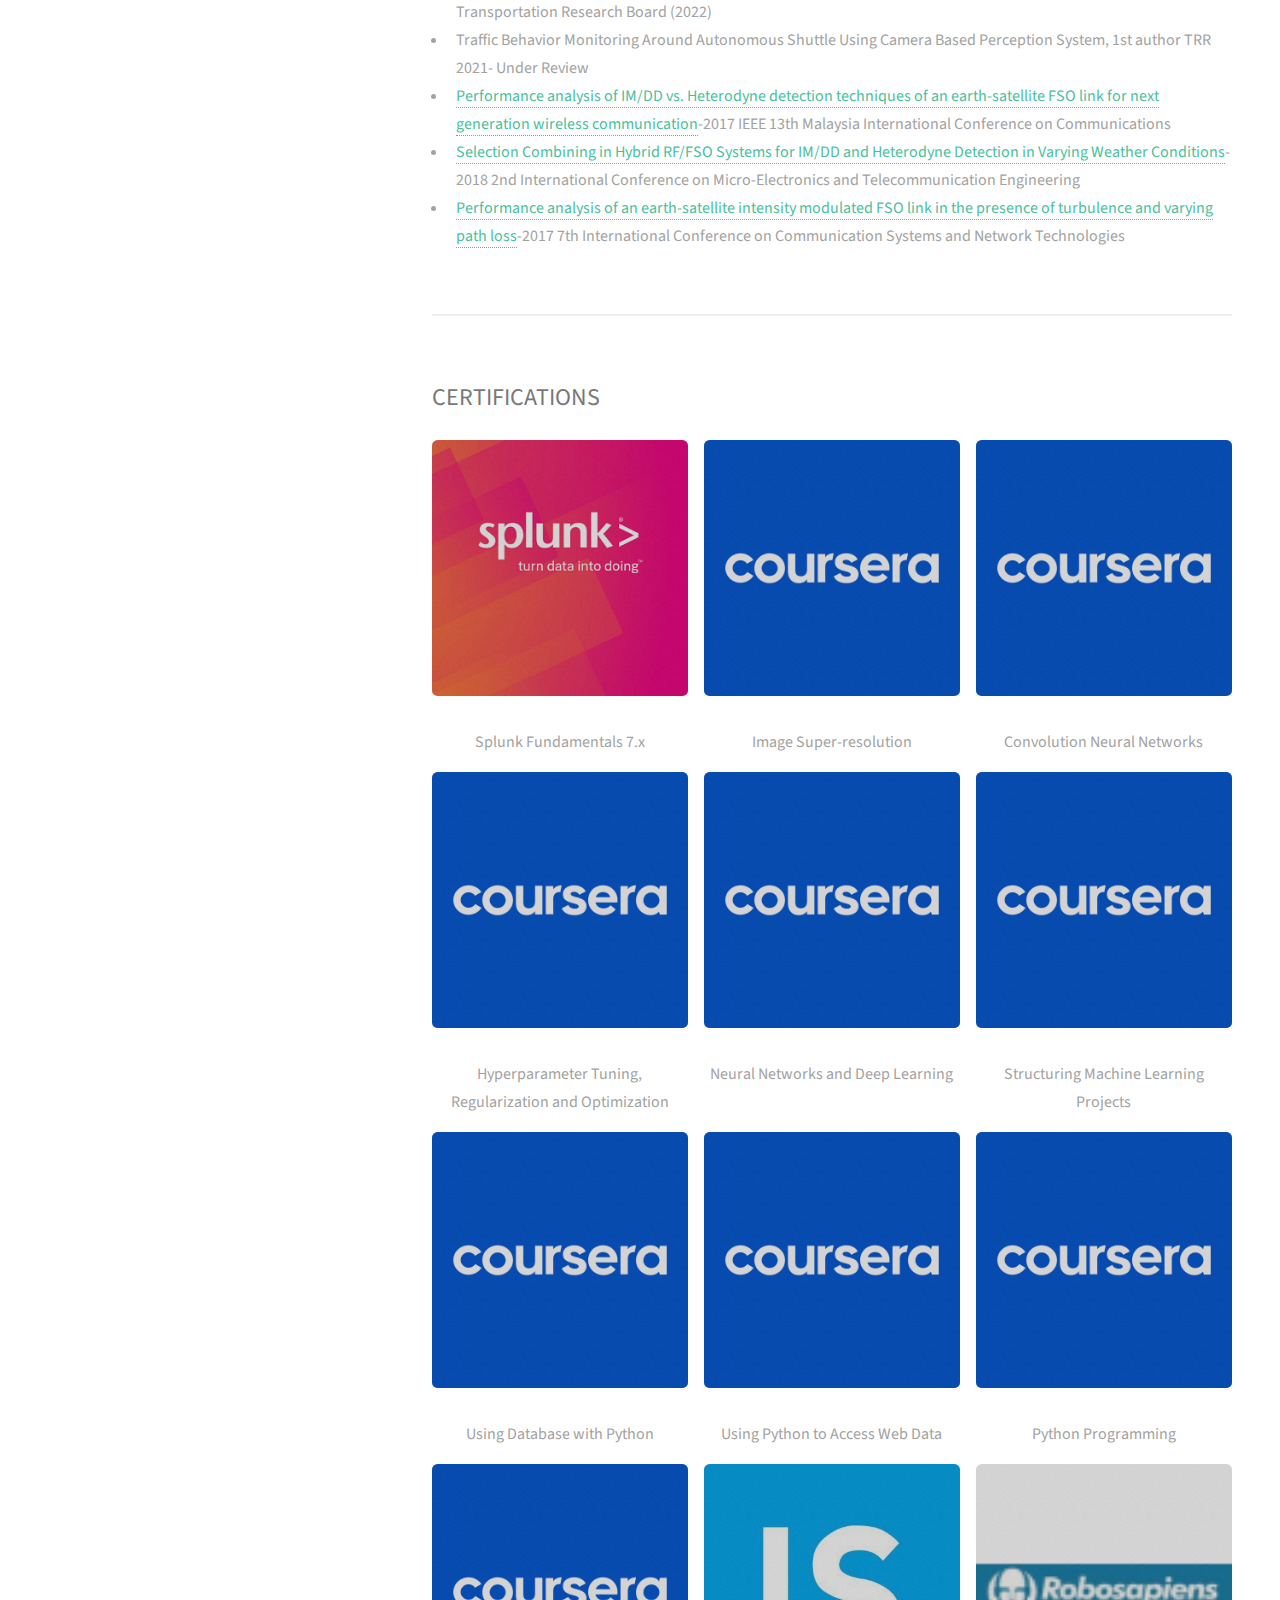
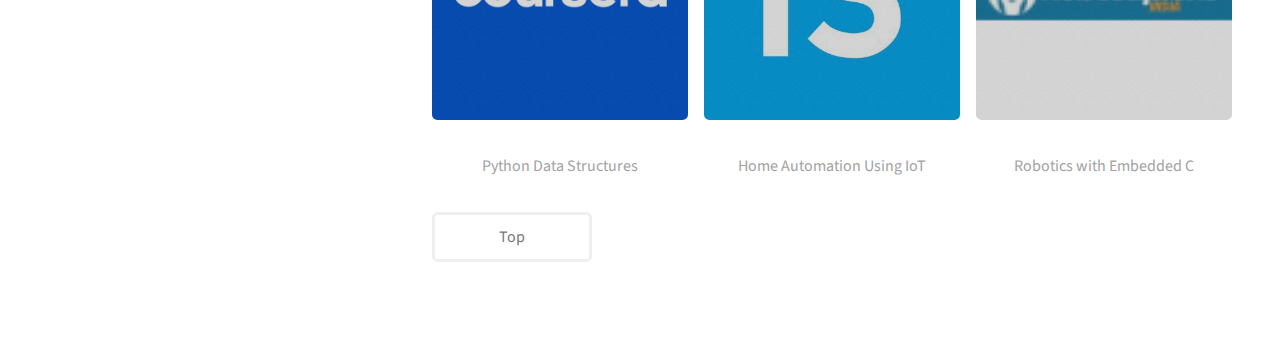
==== commit 263020d6: "New Information" ====
--- a/index.html
+++ b/index.html
@@ -34,9 +34,8 @@
 						<p>
 						<ul>
 							<li>Currently working as a full time research assistant at Virginia Tech Transportation Institute</li>
-							<li>Two years of practical experience in developing and deploying Software & Machine Learning code
-							</li>
-							<li>Experienced in Python, Java and AI/ML frameworks</li>
+							<li>3 years of experience in developing and deploying Software & Machine Learning code on cloud and distributed systems </li>
+							<li>Experienced in Python, C++, SQL, Docker & AI/ML frameworks such as Scikit-Learn, SciPy, Apache Spark, PyTorch, Keras & TensorFlow.</li>
 						</ul>
 						<ul class="actions">
 							<li><a href="./pages/resume.html" class="button">Learn More</a></li>
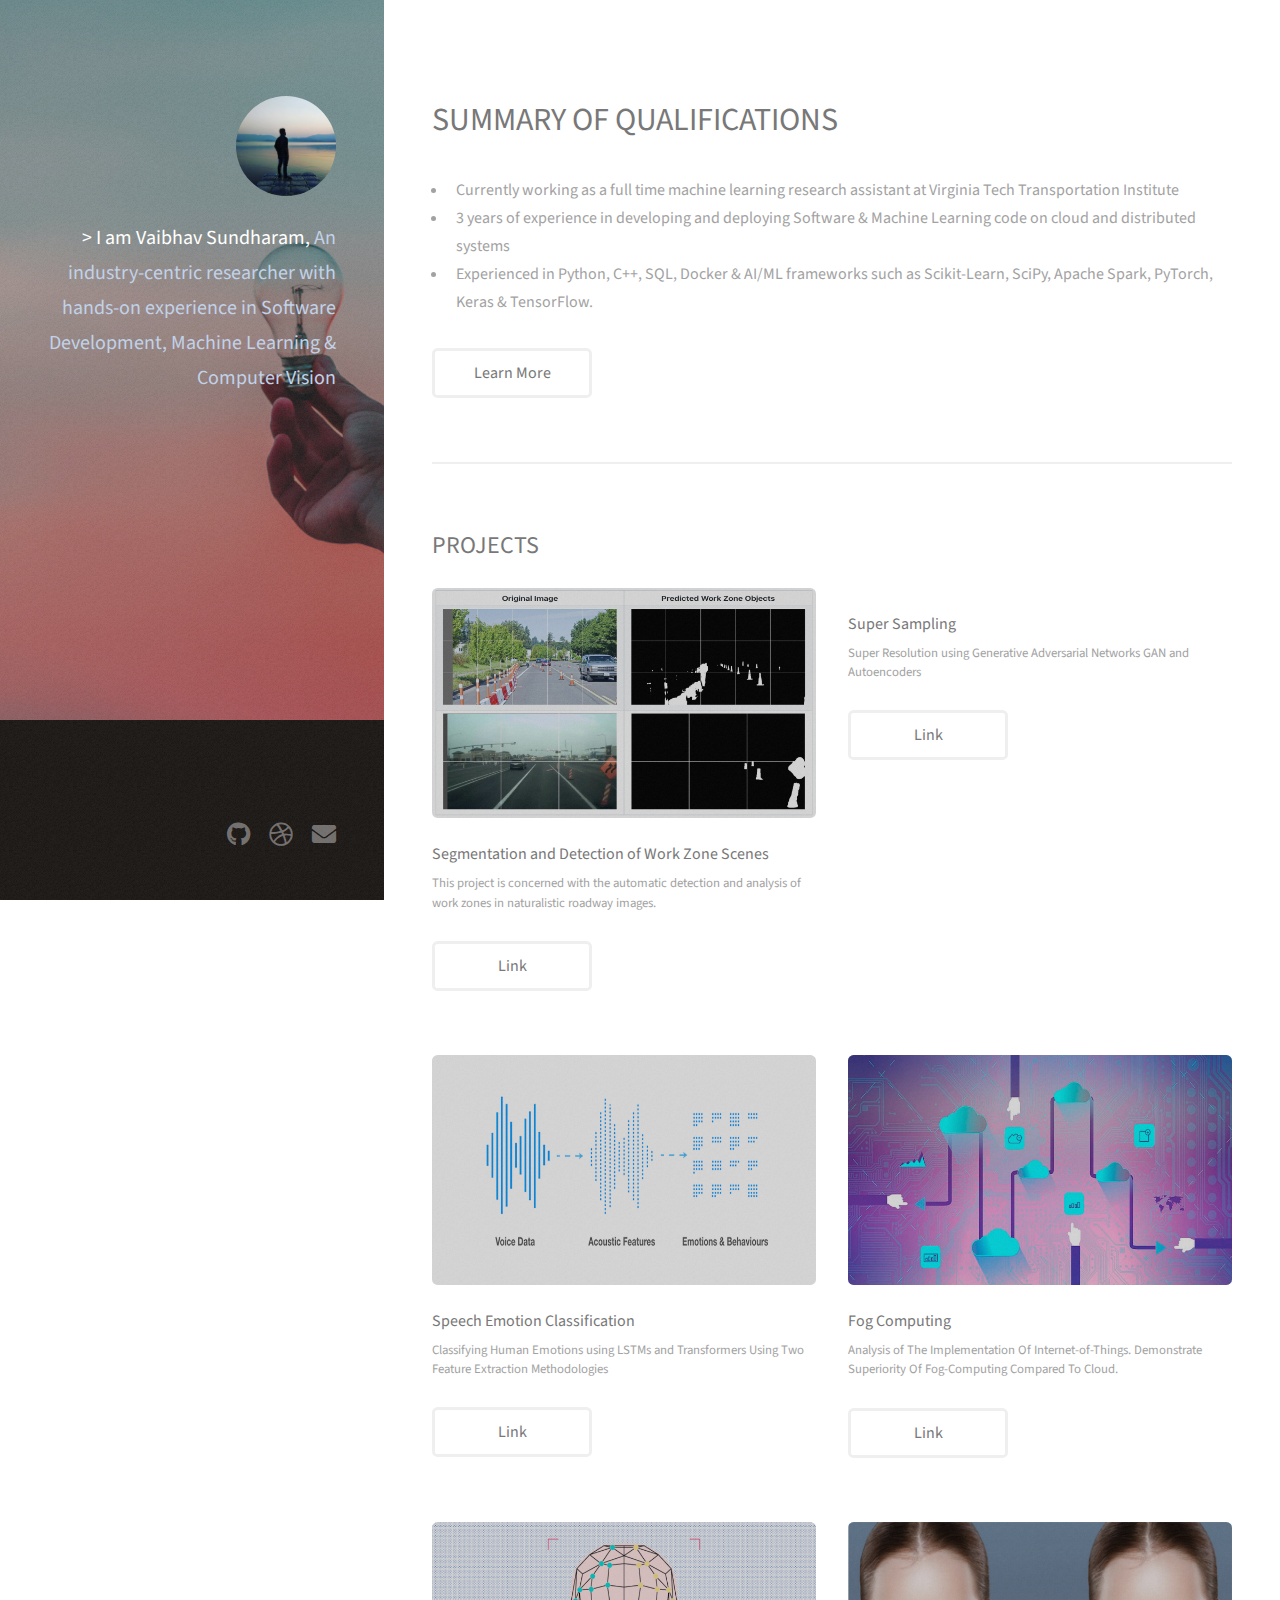
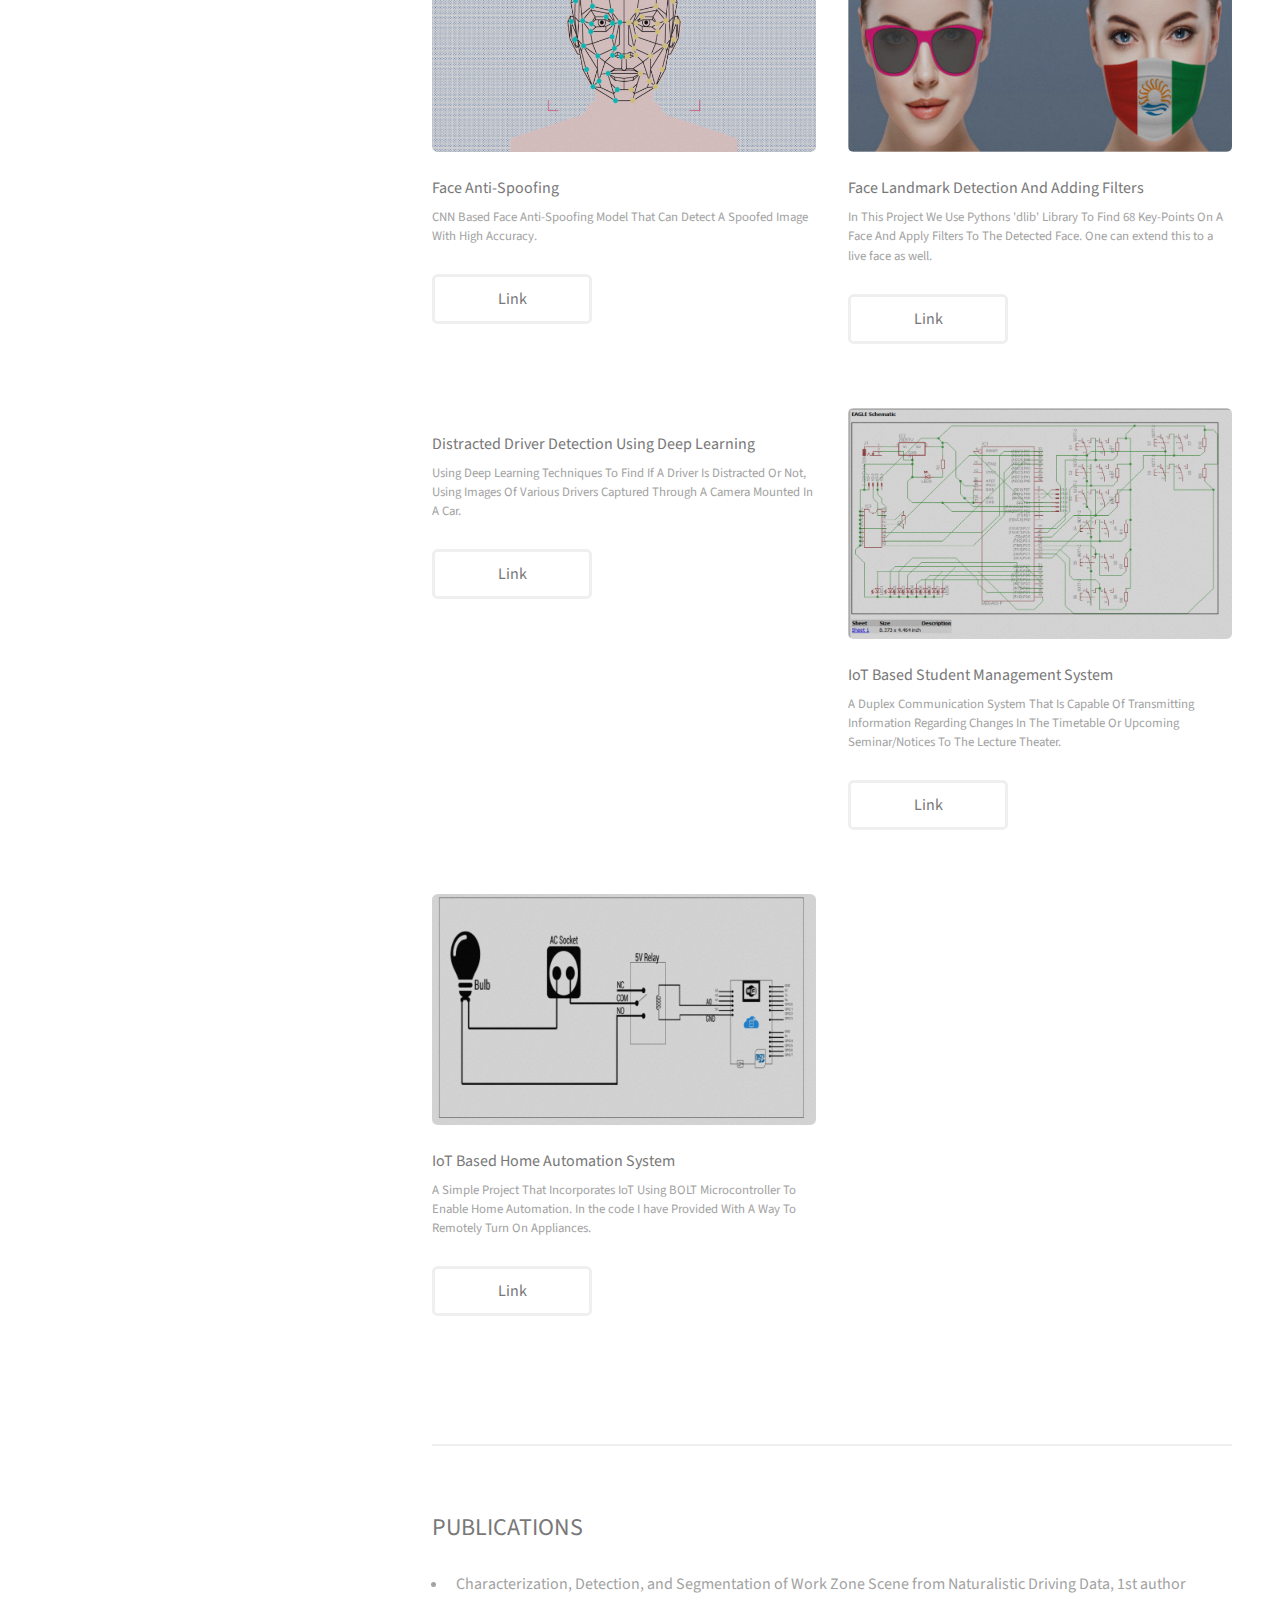
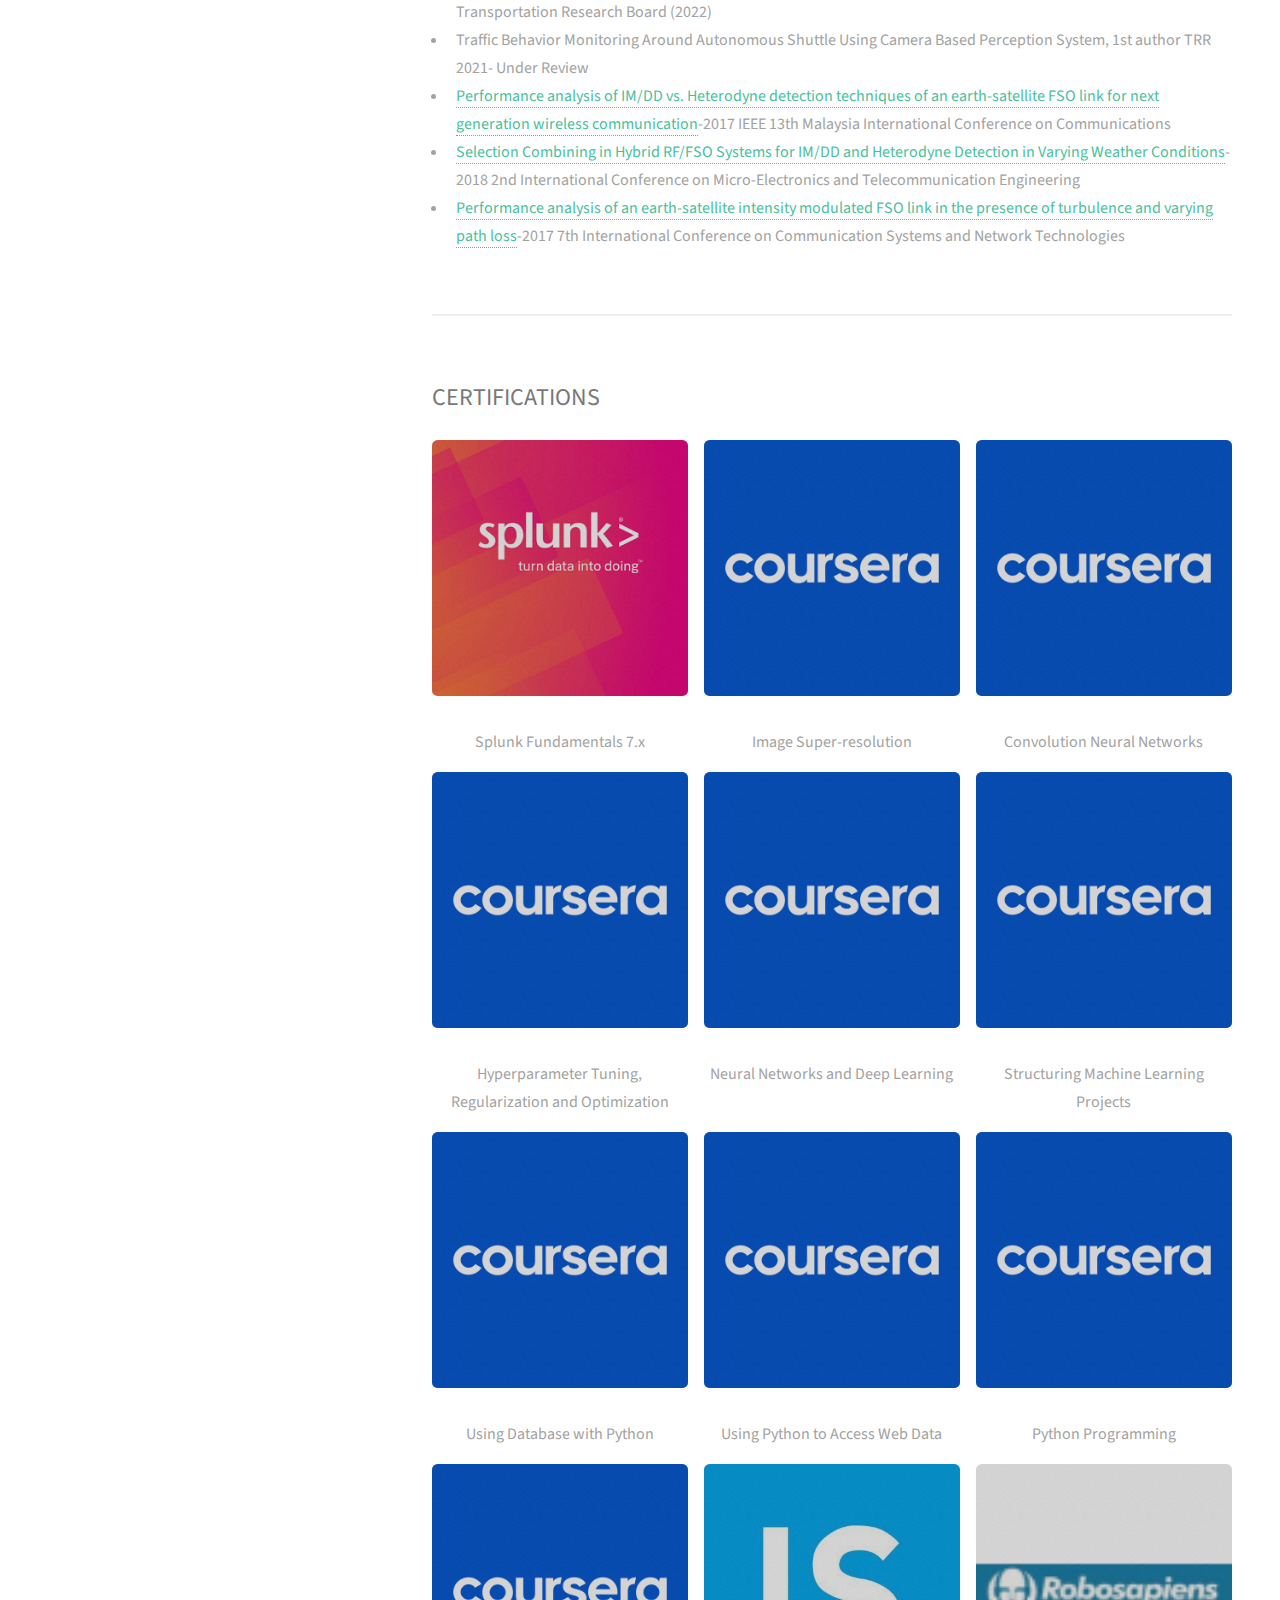
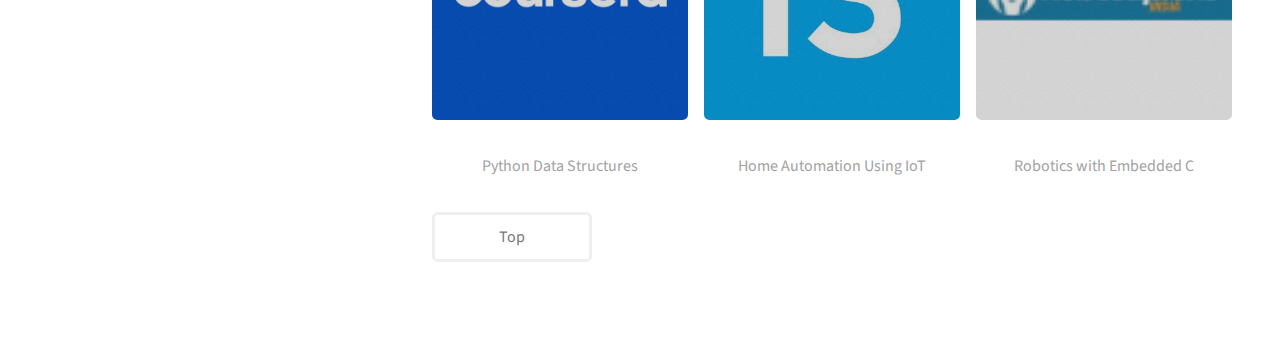
==== commit 9bbf3db8: "New Information" ====
--- a/index.html
+++ b/index.html
@@ -33,7 +33,7 @@
 						</header>
 						<p>
 						<ul>
-							<li>Currently working as a full time research assistant at Virginia Tech Transportation Institute</li>
+							<li>Currently working as a full time machine learning research assistant at Virginia Tech Transportation Institute</li>
 							<li>3 years of experience in developing and deploying Software & Machine Learning code on cloud and distributed systems </li>
 							<li>Experienced in Python, C++, SQL, Docker & AI/ML frameworks such as Scikit-Learn, SciPy, Apache Spark, PyTorch, Keras & TensorFlow.</li>
 						</ul>
